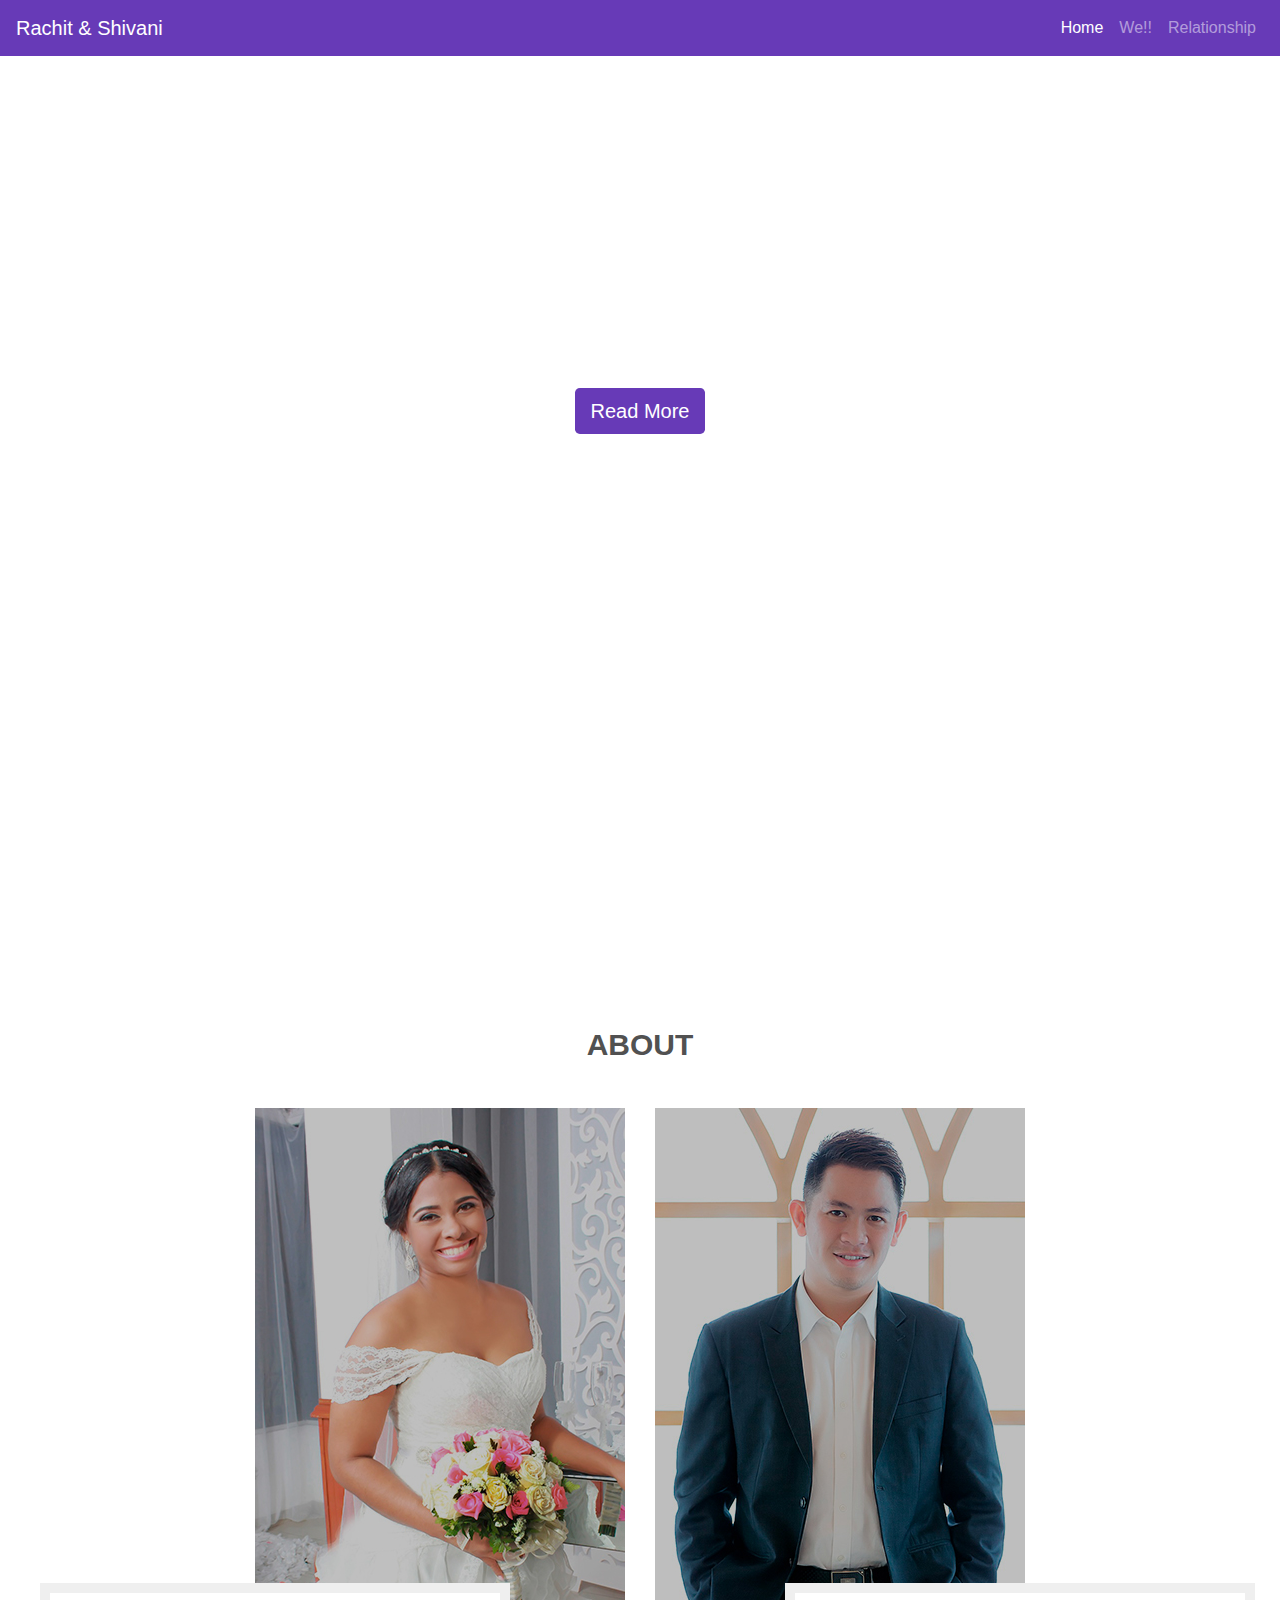
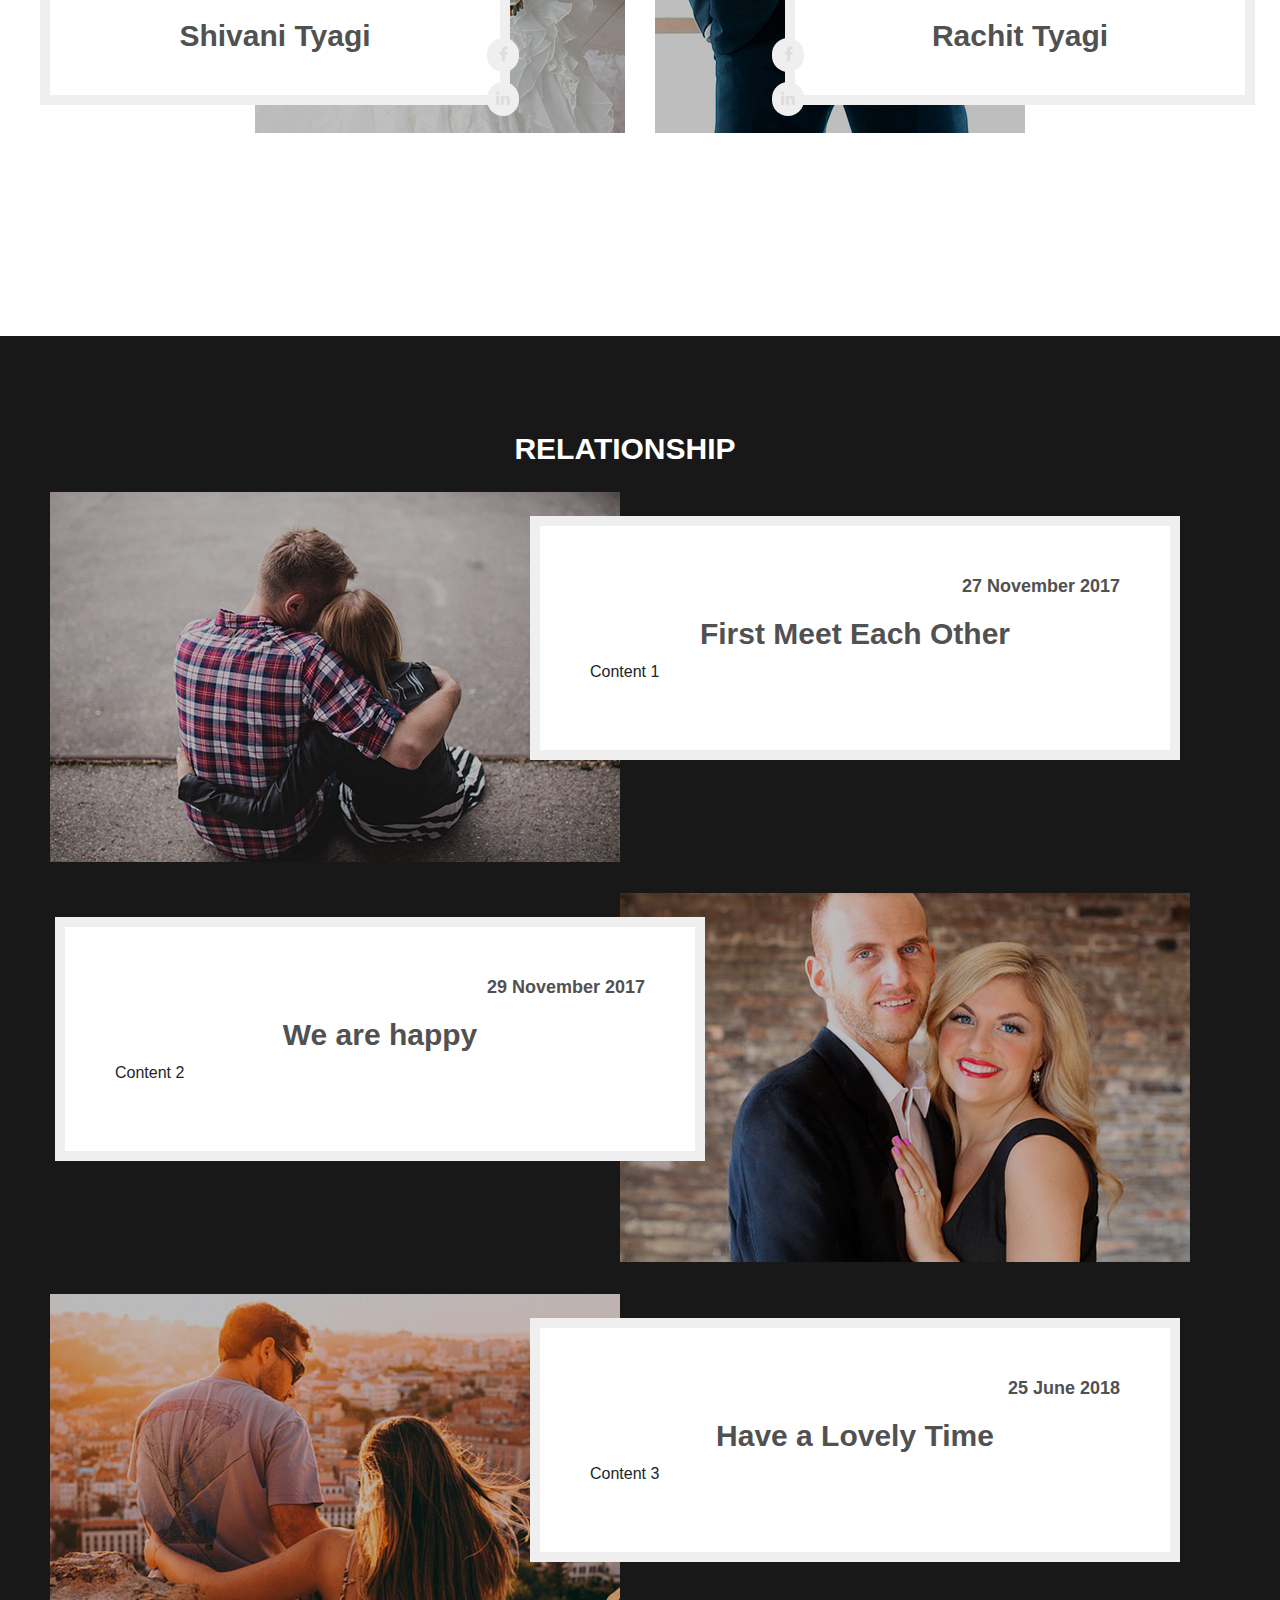
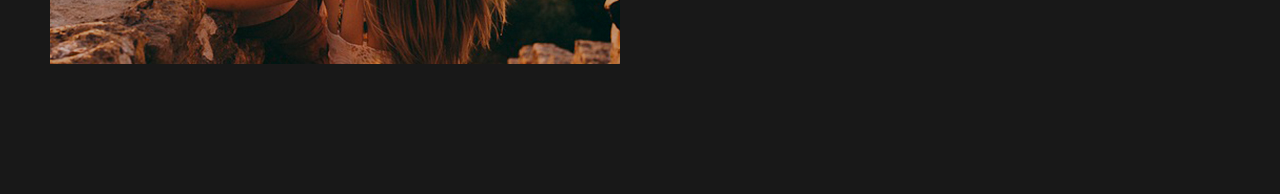
==== index.html @ 7028369b "added favicon-16x16.png" ====
<!doctype html>
<html lang="en">
<head>
  <title>Rachit Tyagi & Shivani Tyagi</title>
  <base href="/">
  <meta http-equiv="content-type" content="text/html;charset=UTF-8">
  <meta name="author" content="Rachit Tyagi">
  <meta id="MetaDesc" name="Description" content="Rachit Tyagi">
  <meta name="Distribution" content="web">
  <meta id="MetaKey" name="Keywords" content="Rachit, Rachit Tyagi, Tyagi, rachittyagi, RachitTyagi">
  <meta name="Viewport" content="width=device-width, initial-scale=1">
  <meta name="copyright" content="Rachit Tyagi">
  <meta name="DC.title" content="Rachit Tyagi">
  <link rel="icon" type="image/x-icon" href="favicon.ico">
  <link rel="shortcut icon" href="favicon.ico">
<link rel="stylesheet" href="styles.4677163aba6eaee885d1.css"></head>
<body>
  <app-root></app-root>
<script type="text/javascript" src="runtime.a66f828dca56eeb90e02.js"></script><script type="text/javascript" src="polyfills.e3633a42d1123afc5fc9.js"></script><script type="text/javascript" src="scripts.9b744df16b59e335a6b9.js"></script><script type="text/javascript" src="main.36b4d6f83d3b7ee41283.js"></script></body>
</html>
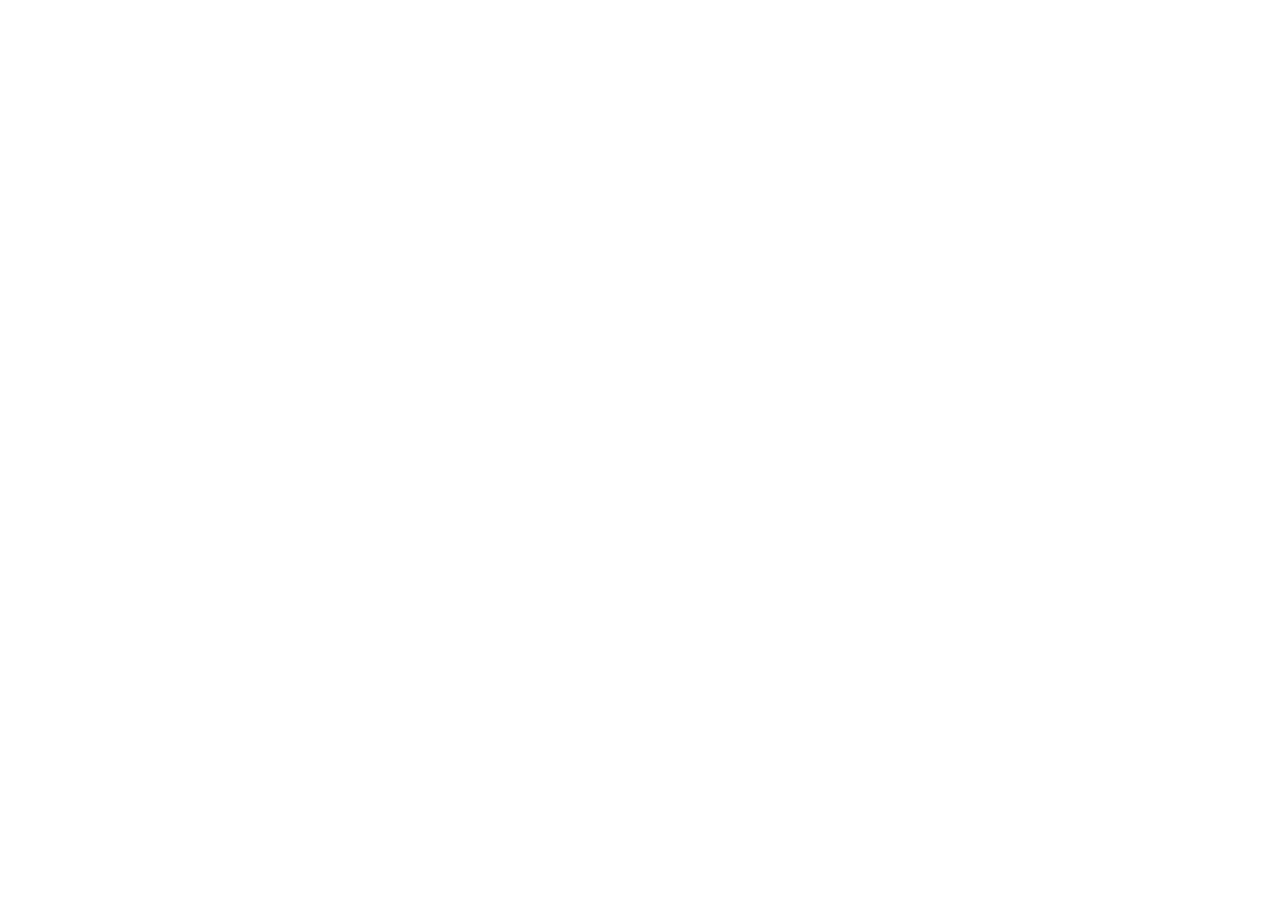
==== commit f0912e6e: "Added couple photos" ====
--- a/index.html
+++ b/index.html
@@ -12,9 +12,9 @@
   <meta name="copyright" content="Rachit Tyagi">
   <meta name="DC.title" content="Rachit Tyagi">
   <link rel="icon" type="image/x-icon" href="favicon.ico">
-  <link rel="shortcut icon" href="favicon.ico">
+  <link rel="shortcut icon" href="favicon.ico" />
 <link rel="stylesheet" href="styles.4677163aba6eaee885d1.css"></head>
 <body>
   <app-root></app-root>
-<script type="text/javascript" src="runtime.a66f828dca56eeb90e02.js"></script><script type="text/javascript" src="polyfills.e3633a42d1123afc5fc9.js"></script><script type="text/javascript" src="scripts.9b744df16b59e335a6b9.js"></script><script type="text/javascript" src="main.36b4d6f83d3b7ee41283.js"></script></body>
+<script type="text/javascript" src="runtime.a66f828dca56eeb90e02.js"></script><script type="text/javascript" src="polyfills.e3633a42d1123afc5fc9.js"></script><script type="text/javascript" src="scripts.9b744df16b59e335a6b9.js"></script><script type="text/javascript" src="main.16a174014f51dc1edf0e.js"></script></body>
 </html>
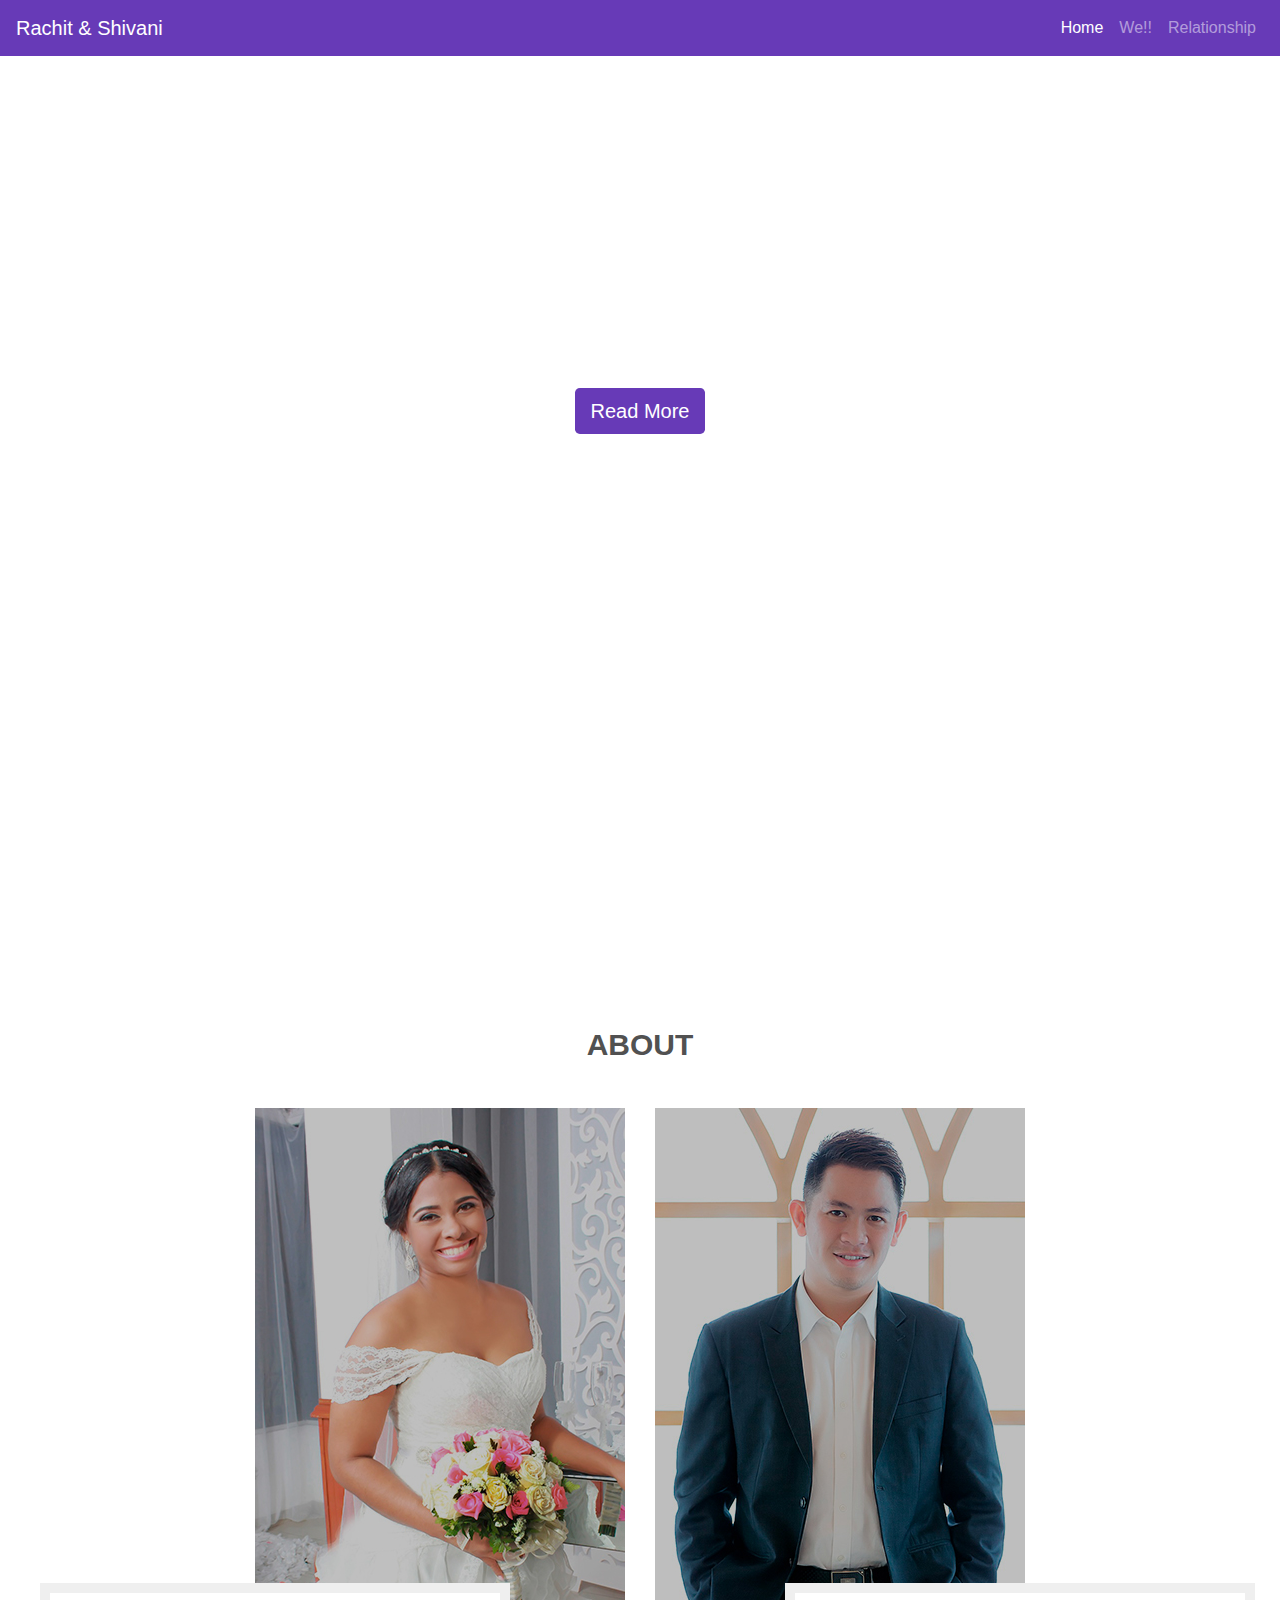
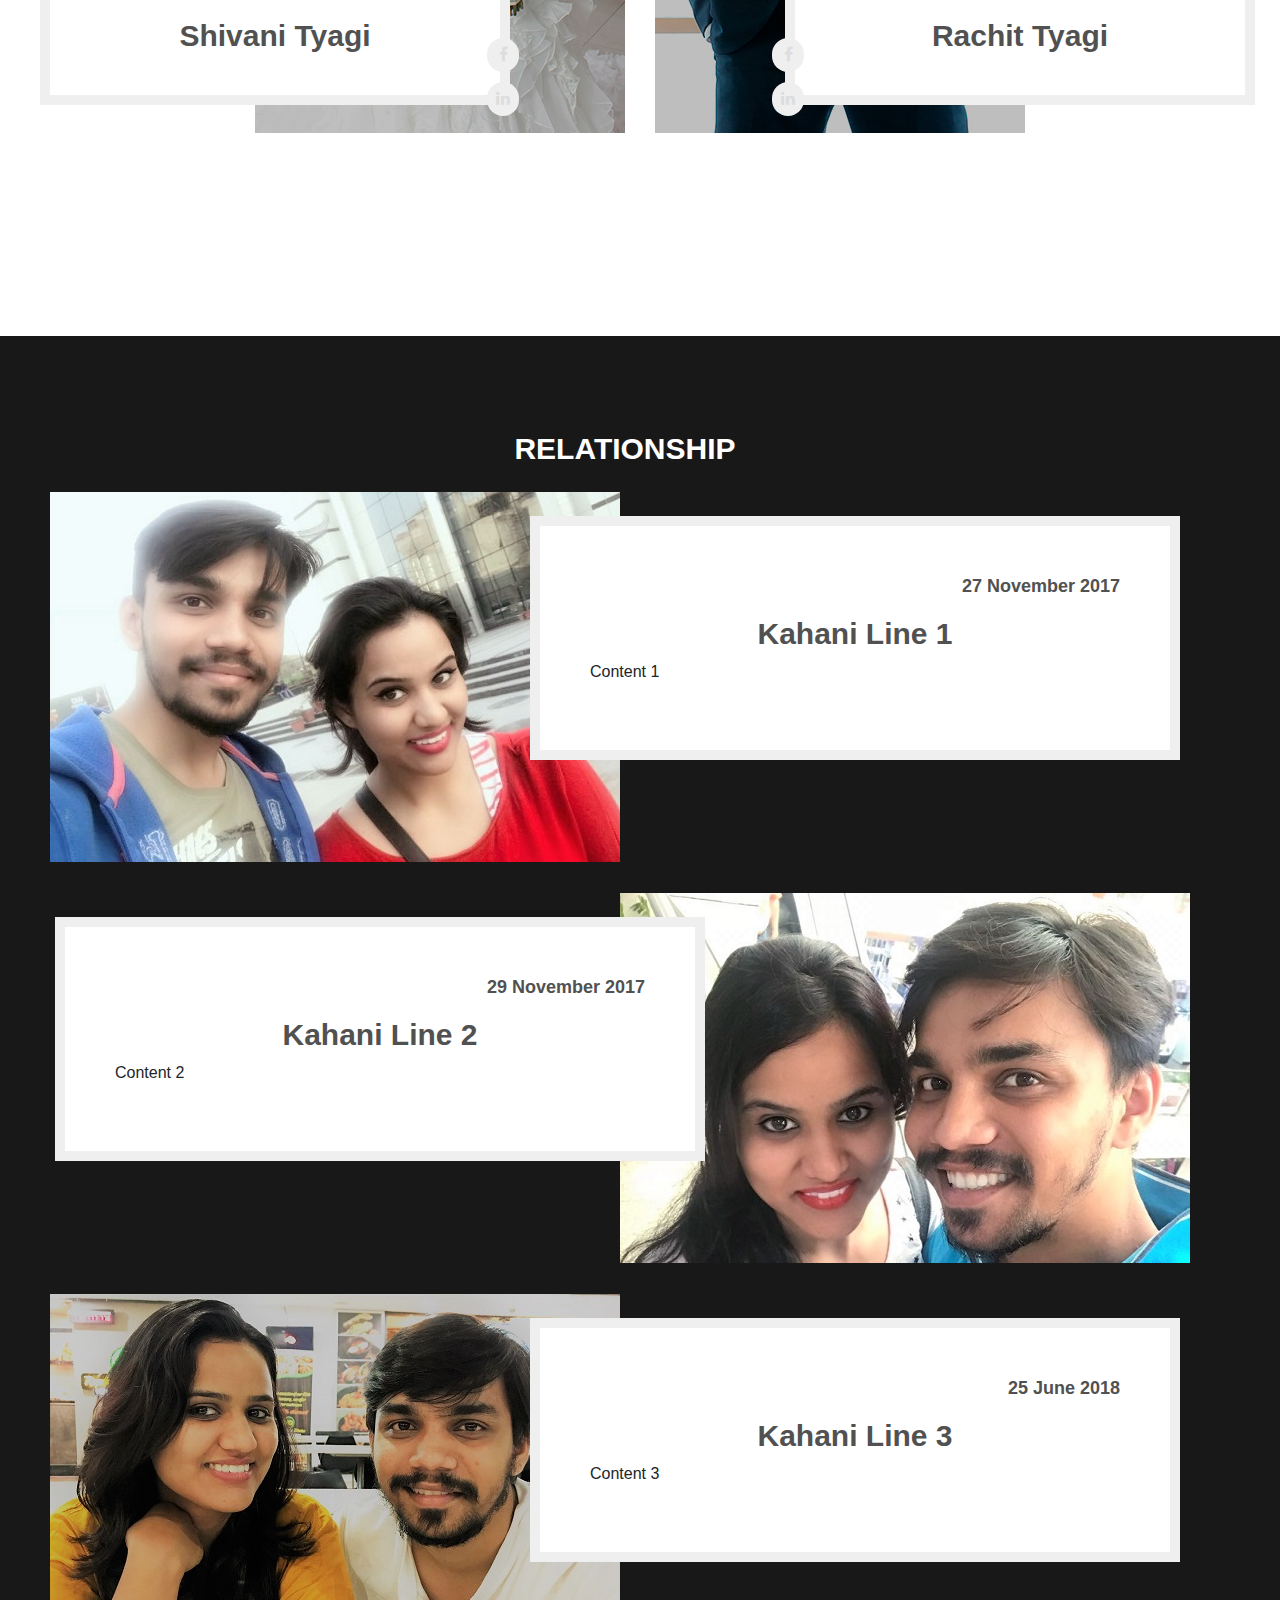
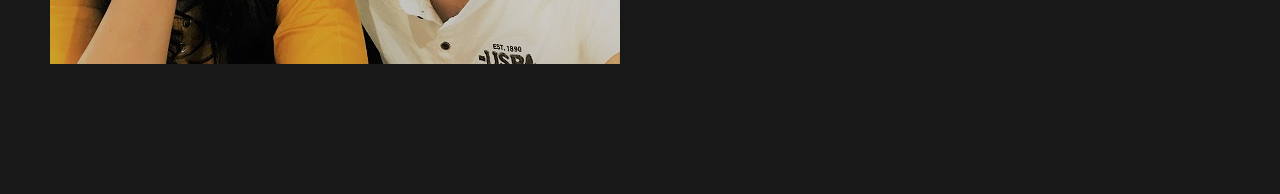
==== commit 617afb30: "added final story images" ====
--- a/index.html
+++ b/index.html
@@ -13,8 +13,8 @@
   <meta name="DC.title" content="Rachit Tyagi">
   <link rel="icon" type="image/x-icon" href="favicon.ico">
   <link rel="shortcut icon" href="favicon.ico" />
-<link rel="stylesheet" href="styles.4677163aba6eaee885d1.css"></head>
+</head>
 <body>
   <app-root></app-root>
-<script type="text/javascript" src="runtime.a66f828dca56eeb90e02.js"></script><script type="text/javascript" src="polyfills.e3633a42d1123afc5fc9.js"></script><script type="text/javascript" src="scripts.9b744df16b59e335a6b9.js"></script><script type="text/javascript" src="main.16a174014f51dc1edf0e.js"></script></body>
+<script type="text/javascript" src="runtime.js"></script><script type="text/javascript" src="polyfills.js"></script><script type="text/javascript" src="styles.js"></script><script type="text/javascript" src="scripts.js"></script><script type="text/javascript" src="vendor.js"></script><script type="text/javascript" src="main.js"></script></body>
 </html>
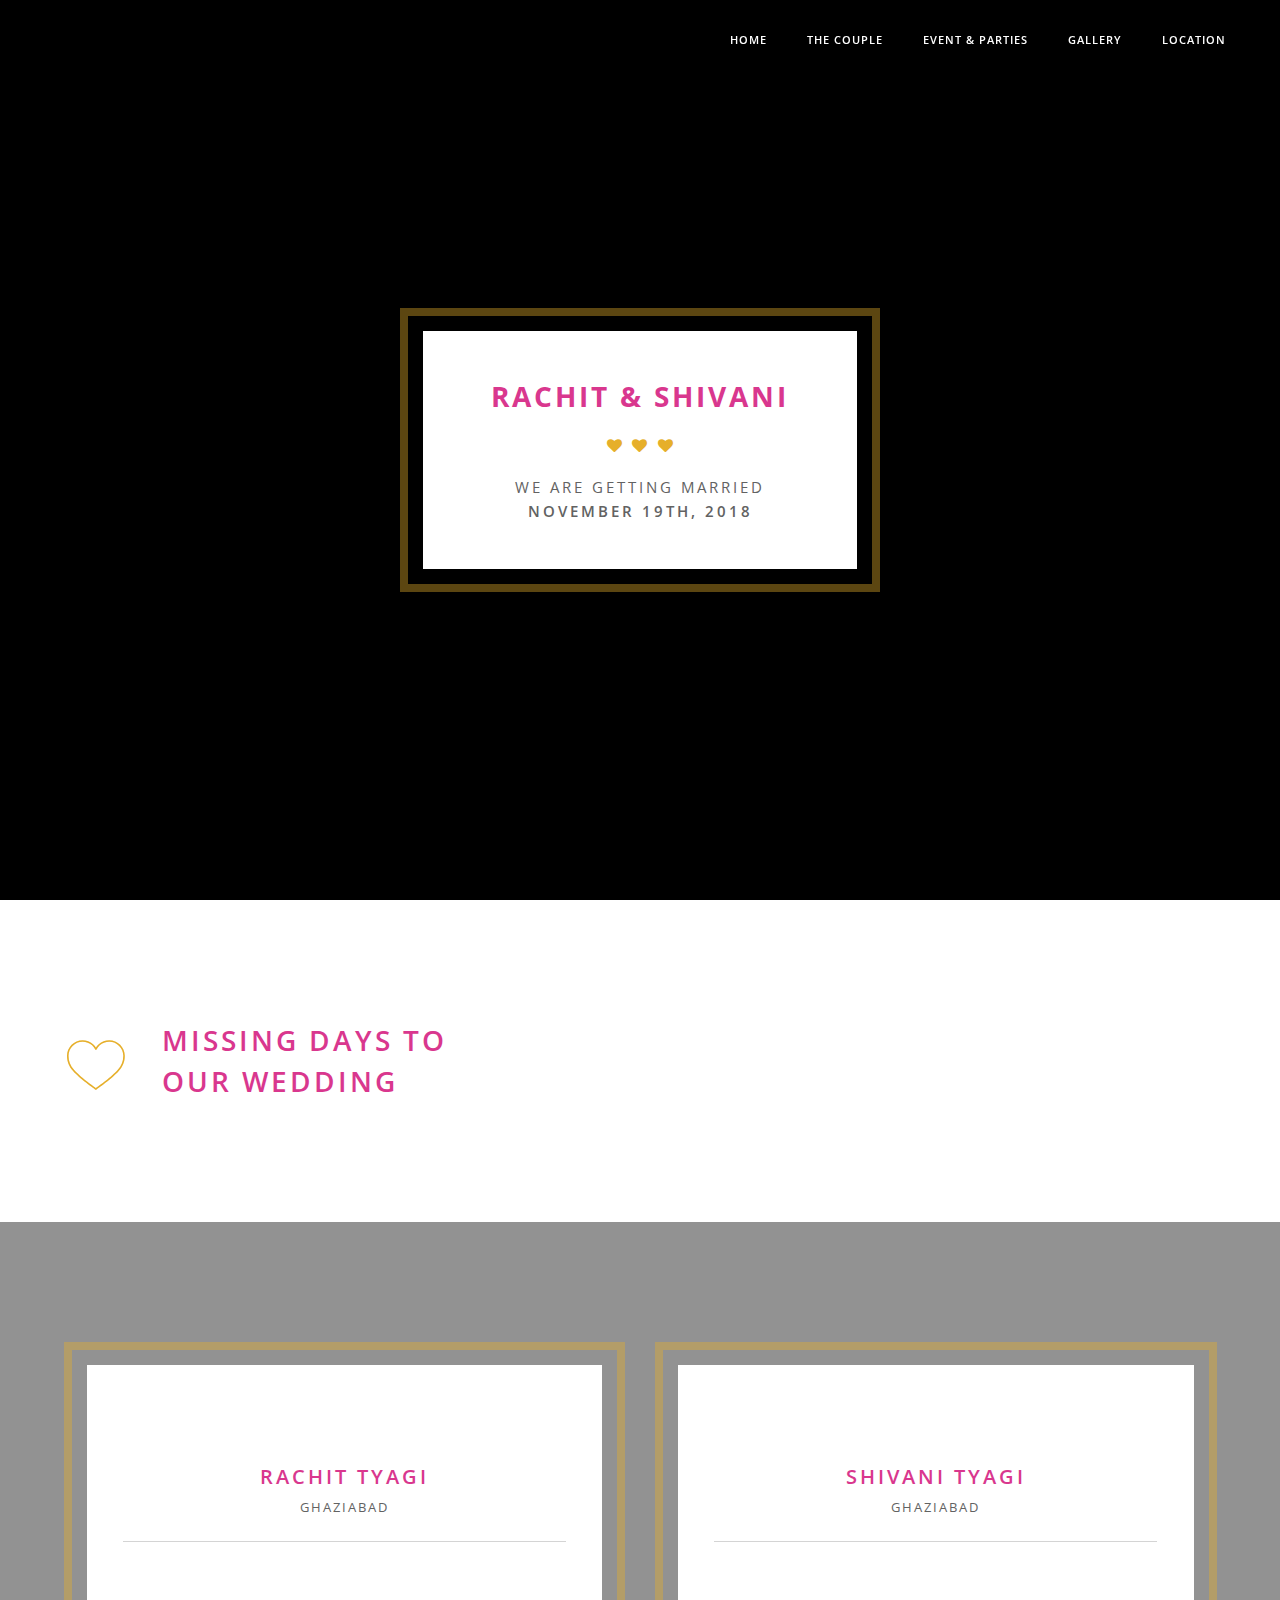
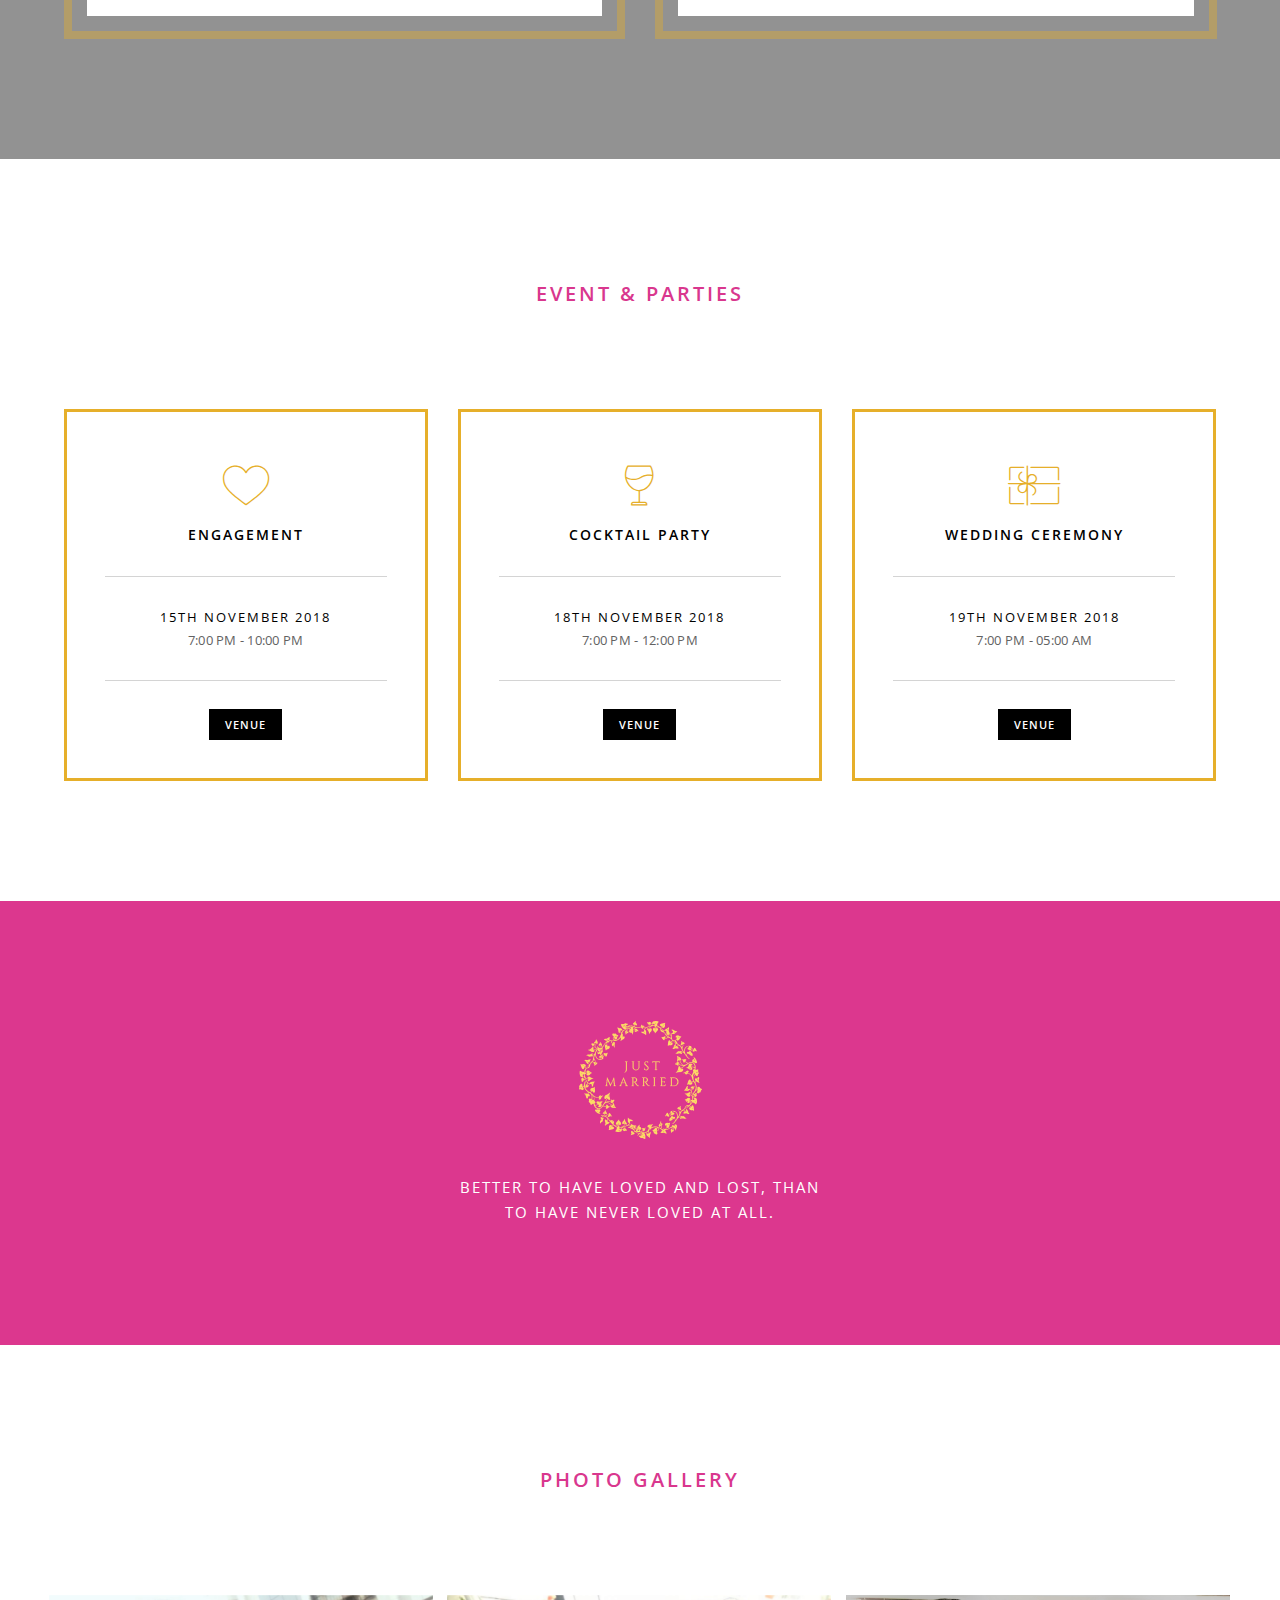
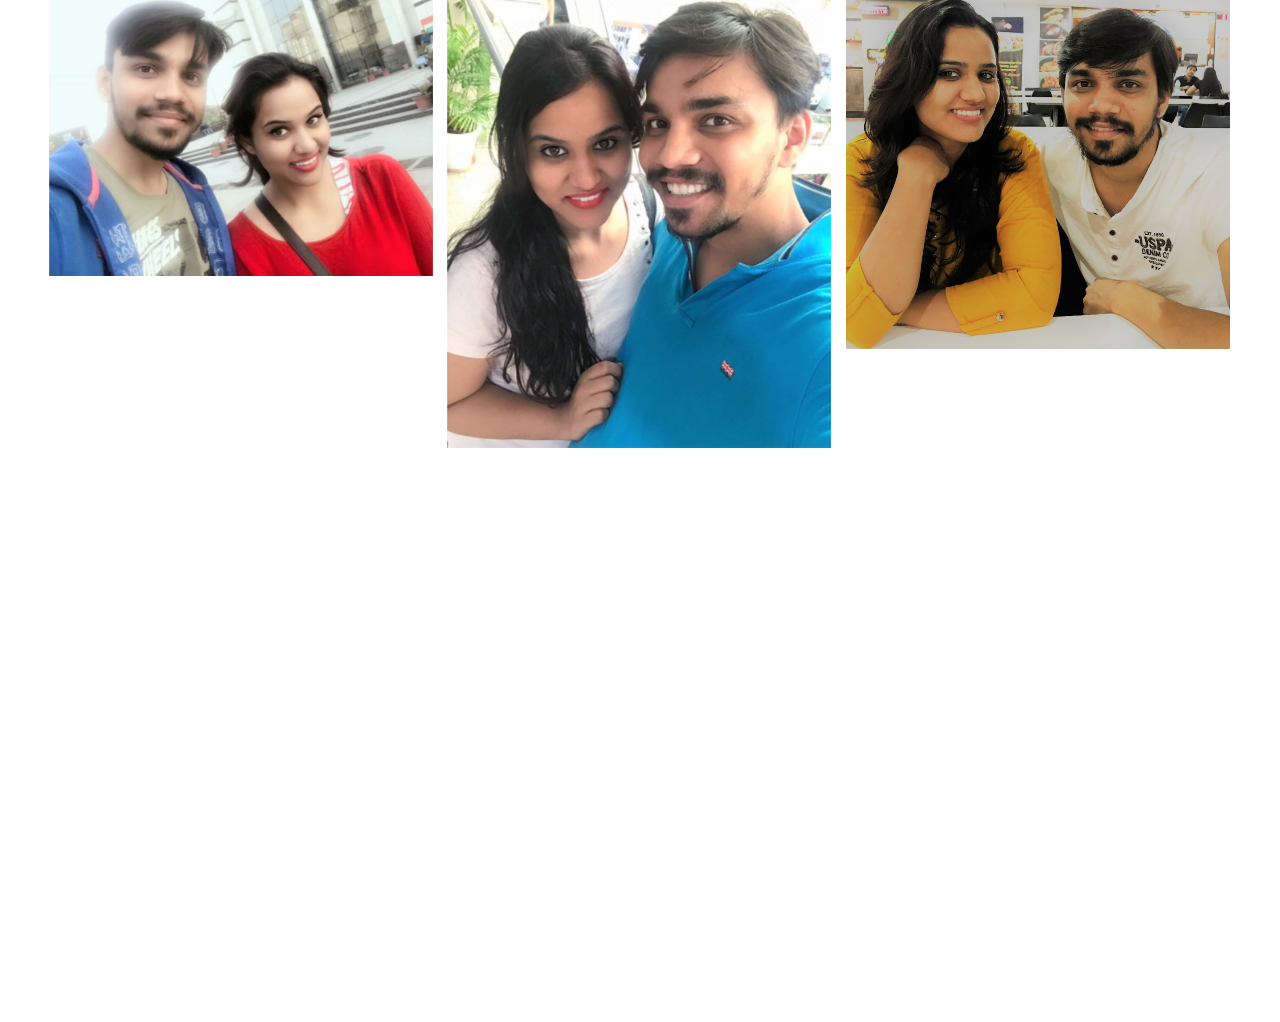
==== commit c6b5af4b: "New version mobile responsive" ====
--- a/index.html
+++ b/index.html
@@ -1,20 +1,330 @@
 <!doctype html>
-<html lang="en">
-<head>
-  <title>Rachit Tyagi & Shivani Tyagi</title>
-  <base href="/">
-  <meta http-equiv="content-type" content="text/html;charset=UTF-8">
-  <meta name="author" content="Rachit Tyagi">
-  <meta id="MetaDesc" name="Description" content="Rachit Tyagi">
-  <meta name="Distribution" content="web">
-  <meta id="MetaKey" name="Keywords" content="Rachit, Rachit Tyagi, Tyagi, rachittyagi, RachitTyagi">
-  <meta name="Viewport" content="width=device-width, initial-scale=1">
-  <meta name="copyright" content="Rachit Tyagi">
-  <meta name="DC.title" content="Rachit Tyagi">
-  <link rel="icon" type="image/x-icon" href="favicon.ico">
-  <link rel="shortcut icon" href="favicon.ico" />
-</head>
-<body>
-  <app-root></app-root>
-<script type="text/javascript" src="runtime.js"></script><script type="text/javascript" src="polyfills.js"></script><script type="text/javascript" src="styles.js"></script><script type="text/javascript" src="scripts.js"></script><script type="text/javascript" src="vendor.js"></script><script type="text/javascript" src="main.js"></script></body>
-</html>
+<html class="no-js" lang="en">
+    <head>
+        <title>Rachit & Shivani Tyagi</title>
+        <meta name="description" content="Rachit & Shivani Tyagi">
+        <meta name="keywords" content="rachit, tyagi, rachittyagi, shivanityagi">
+        <meta charset="utf-8">
+        <meta name="author" content="Rachit Tyagi">
+        <meta name="viewport" content="width=device-width,initial-scale=1.0,maximum-scale=1" />
+        <!-- favicon -->
+        <link rel="shortcut icon" href="images/favicon.png">
+        <link rel="apple-touch-icon" href="images/apple-touch-icon-57x57.png">
+        <link rel="apple-touch-icon" sizes="72x72" href="images/apple-touch-icon-72x72.png">
+        <link rel="apple-touch-icon" sizes="114x114" href="images/apple-touch-icon-114x114.png">
+        <!-- animation --> 
+        <link rel="stylesheet" href="css/animate.css" />
+        <!-- bootstrap --> 
+        <link rel="stylesheet" href="css/bootstrap.css" />
+        <!-- et line icon --> 
+        <link rel="stylesheet" href="css/et-line-icons.css" />
+        <!-- font-awesome icon -->
+        <link rel="stylesheet" href="css/font-awesome.min.css" />
+        <!-- revolution slider -->
+        <link rel="stylesheet" href="css/extralayers.css" />
+        <link rel="stylesheet" href="css/settings.css" />
+        <!-- magnific popup -->
+        <link rel="stylesheet" href="css/magnific-popup.css" />
+        <!-- owl carousel -->
+        <link rel="stylesheet" href="css/owl.carousel.css" />
+        <link rel="stylesheet" href="css/owl.transitions.css" />
+        <link rel="stylesheet" href="css/full-slider.css" />
+        <!-- text animation -->
+        <link rel="stylesheet" href="css/text-effect.css" />
+        <!-- hamburger menu  -->
+        <link rel="stylesheet" href="css/menu-hamburger.css" />
+        <!-- common -->
+        <link rel="stylesheet" href="css/style.css" />
+        <!-- responsive -->
+        <link rel="stylesheet" href="css/responsive.css" />
+        <!--[if IE]>
+            <link rel="stylesheet" href="css/style-ie.css" />
+        <![endif]-->
+        <!--[if IE]>
+            <script src="js/html5shiv.js"></script>
+        <![endif]-->
+    </head>
+    <body>
+        <!-- navigation --> 
+        <nav class="navbar navbar-default navbar-fixed-top nav-transparent overlay-nav sticky-nav nav-white nav-border-bottom no-transition" role="navigation">
+            <div class="container">
+                <div class="row">
+                    <div class="col-md-2 col-sm-3 col-xs-6">
+                        <!-- <a class="logo-light" href="index.html"><img alt="" src="images/logo-white.png" class="logo" /></a><a class="logo-dark" href="index.html"><img alt="" src="images/logo-light.png" class="logo" /></a> -->
+                    </div>
+                    <div class="navbar-header">
+                        <button type="button" class="navbar-toggle" data-toggle="collapse" data-target=".navbar-collapse"> <span class="sr-only">Toggle navigation</span> <span class="icon-bar"></span> <span class="icon-bar"></span> <span class="icon-bar"></span> </button>
+                    </div>
+                    <div class="col-md-10 text-right">
+                        <div class="navbar-collapse collapse">
+                            <ul class="nav navbar-nav navbar-right">
+                                <li><a href="#slider" class="inner-link">Home</a> </li>
+                                <li><a href="#couple" class="inner-link">The Couple</a> </li>
+                                <li><a href="#event" class="inner-link">Event & Parties</a></li>
+                                <li><a href="#gallery" class="inner-link">Gallery</a></li>
+                                <!--<li><a href="#rsvp" class="inner-link">RSVP</a></li>
+                                <li><a href="#blog" class="inner-link">Blog</a> </li>
+                                <li><a href="index.html" class="inner-link">Demos</a></li>-->
+                                <li><a href="#location" class="inner-link">Location</a> </li>
+                            </ul>
+                        </div>
+                    </div>
+                </div>
+            </div>
+        </nav>
+        <!-- end of navigation -->
+        <!-- parallax section -->
+        <section class="no-padding full-screen bg-black" id="slider">
+            <div class="background-slider-text">
+                <div class="container full-screen  position-relative">
+                    <div class="slider-typography">
+                        <div class="slider-text-middle-main">
+                            <div class="slider-text-middle slider-text-middle2 personal-name animated fadeIn">
+                                <div class="col-md-5 col-sm-8 col-xs-11 wedding-header center-col">
+                                    <div class="wedding-header-sub bg-white">
+                                        <span class="title-large text-uppercase letter-spacing-3 font-weight-700 pink-text display-block">Rachit & Shivani</span>
+                                        <span class="margin-five display-block"><i class="fa fa-heart yellow-text"></i><i class="fa fa-heart yellow-text"></i><i class="fa fa-heart yellow-text"></i></span>
+                                        <span class="text-large text-uppercase letter-spacing-3 display-block">we are getting married</span>
+                                        <span class="text-large text-uppercase letter-spacing-3 font-weight-600">November 19th, 2018</span>
+                                    </div>
+                                </div>
+                            </div>
+                        </div>
+                    </div>
+                </div>
+            </div>
+            <div id="owl-demo-background" class="owl-carousel owl-theme">
+                <div class="item owl-bg-img full-screen" style="background-image:url('images/ban1.JPEG');"></div>
+                <!-- <div class="item owl-bg-img full-screen" style="background-image:url('images/ban1.jpg');"></div> -->
+            </div>
+        </section>
+        <!-- end parallax section -->
+        <section class="text-center">
+            <div class="container">
+                <div class="row">
+                    <div class="col-md-1 col-md-12 text-left wedding-heart position-relative sm-text-center sm-margin-bottom-five">
+                        <i class="icon-heart large-icon yellow-text"></i>
+                    </div>
+                    <div class="col-md-4 col-md-12 text-left sm-text-center sm-margin-bottom-seven">
+                        <span class="title-large text-uppercase letter-spacing-3 font-weight-600 pink-text display-block">Missing Days To Our Wedding</span>
+                    </div>
+                    <div class="col-md-7 col-md-12">
+                        <div id="counter-wedding" class="wedding-counter"></div>
+                    </div>
+                </div>
+            </div>
+        </section>
+        <section id="couple" class="fix-background xs-onepage-section">
+            <div class="opacity-light bg-dark-gray"></div>
+            <div class="container">
+                <div class="row position-relative">
+                    <div class="col-md-6 col-sm-6 about-couple-main text-center xs-margin-bottom-ten">
+                        <div class="about-couple">
+                            <div class="about-couple-sub bg-white">
+                                <div class="margin-five no-margin-top"><img src="http://placehold.it/600x600" alt="" class="white-round-border no-border"/></div>
+                                <span class="title-small text-uppercase letter-spacing-3 font-weight-600 pink-text display-block">Rachit Tyagi</span>
+                                <span class="text-uppercase margin-one display-block letter-spacing-2">Ghaziabad</span>
+                                <div class="wide-separator-line bg-mid-gray margin-five no-margin-lr"></div>
+                                <!-- <p class="width-80 center-col text-med xs-width-100">Lorem Ipsum is simply dummy text of the printing and typesetting industry. Lorem Ipsum has been the standard dummy text.</p> -->
+                                <!-- <div class="wide-separator-line bg-mid-gray margin-five no-margin-lr"></div>
+                                <a href="https://www.facebook.com/" target="_blank"><i class="fa fa-facebook small-icon"></i></a><a href="https://twitter.com/" target="_blank"><i class="fa fa-twitter small-icon"></i></a><a href="https://plus.google.com" target="_blank"><i class="fa fa-google-plus small-icon"></i></a><a href="https://dribbble.com/" target="_blank"><i class="fa fa-dribbble small-icon"></i></a> -->
+                            </div>
+                        </div>
+                    </div>
+                    <div class="col-md-6 col-sm-6 about-couple-main text-center">
+                        <div class="about-couple">
+                            <div class="about-couple-sub bg-white">
+                                <div class="margin-five no-margin-top"><img src="http://placehold.it/600x600" alt="" class="white-round-border no-border"/></div>
+                                <span class="title-small text-uppercase letter-spacing-3 font-weight-600 pink-text display-block">Shivani Tyagi</span>
+                                <span class="text-uppercase margin-one display-block letter-spacing-2">Ghaziabad</span>
+                                <div class="wide-separator-line bg-mid-gray margin-five no-margin-lr"></div>
+                                <!-- <p class="width-80 center-col text-med xs-width-100">Lorem Ipsum is simply dummy text of the printing and typesetting industry. Lorem Ipsum has been the standard dummy text.</p> -->
+                                <!-- <div class="wide-separator-line bg-mid-gray margin-five no-margin-lr"></div>
+                                <a href="https://www.facebook.com/" target="_blank"><i class="fa fa-facebook small-icon"></i></a><a href="https://twitter.com/" target="_blank"><i class="fa fa-twitter small-icon"></i></a><a href="https://plus.google.com" target="_blank"><i class="fa fa-google-plus small-icon"></i></a><a href="https://dribbble.com/" target="_blank"><i class="fa fa-dribbble small-icon"></i></a> -->
+                            </div>
+                        </div>
+                    </div>
+                </div>
+            </div>
+        </section>
+        <section id="event" class="xs-onepage-section">
+            <div class="container">
+                <div class="row">
+                    <!-- section title -->
+                    <div class="col-md-12 text-center">
+                        <span class="section-title main-font title-small text-uppercase letter-spacing-3 font-weight-600 pink-text display-block">Event & Parties</span>
+                    </div>
+                    <!-- end section title -->
+                </div>
+                <div class="row">
+                    <!-- section title  -->
+                    <div class="col-md-4 col-sm-4 text-center xs-margin-bottom-ten">
+                        <div class="event-box">
+                            <i class="icon-heart medium-icon yellow-text margin-five"></i>
+                            <span class="text-med text-uppercase letter-spacing-2 font-weight-600 black-text display-block">Engagement</span>
+                            <div class="wide-separator-line bg-mid-gray margin-ten no-margin-lr"></div>
+                            <span class="text-uppercase letter-spacing-2 display-block black-text">15th November 2018</span>
+                            <span class="event-time">7:00 PM - 10:00 PM</span>
+                            <div class="wide-separator-line bg-mid-gray margin-ten no-margin-lr"></div>
+                            <!-- <p class="width-90 center-col text-med margin-ten no-margin-top">Lorem Ipsum is simply dummy text of the printing and typesetting industry. Lorem Ipsum has been.</p> -->
+                            <a class="highlight-button-dark btn btn-small button no-margin-right inner-link" href="#location">Venue</a>
+                        </div>
+                    </div>
+                    <div class="col-md-4 col-sm-4 text-center xs-margin-bottom-ten">
+                        <div class="event-box">
+                            <i class="icon-wine medium-icon yellow-text margin-five"></i>
+                            <span class="text-med text-uppercase letter-spacing-2 font-weight-600 black-text display-block">Cocktail Party</span>
+                            <div class="wide-separator-line bg-mid-gray margin-ten no-margin-lr"></div>
+                            <span class="text-uppercase letter-spacing-2 display-block black-text">18th November 2018</span>
+                            <span class="event-time">7:00 PM - 12:00 PM</span>
+                            <div class="wide-separator-line bg-mid-gray margin-ten no-margin-lr"></div>
+                            <!-- <p class="width-90 center-col text-med margin-ten no-margin-top">Lorem Ipsum is simply dummy text of the printing and typesetting industry. Lorem Ipsum has been.</p> -->
+                            <a class="highlight-button-dark btn btn-small button no-margin-right inner-link" href="#location">Venue</a>
+                        </div>
+                    </div>
+                    <div class="col-md-4 col-sm-4 text-center">
+                        <div class="event-box">
+                            <i class="icon-gift medium-icon yellow-text margin-five"></i>
+                            <span class="text-med text-uppercase letter-spacing-2 font-weight-600 black-text display-block">Wedding Ceremony</span>
+                            <div class="wide-separator-line bg-mid-gray margin-ten no-margin-lr"></div>
+                            <span class="text-uppercase letter-spacing-2 display-block black-text">19th November 2018</span>
+                            <span class="event-time">7:00 PM - 05:00 AM</span>
+                            <div class="wide-separator-line bg-mid-gray margin-ten no-margin-lr"></div>
+                            <!-- <p class="width-90 center-col text-med margin-ten no-margin-top">Lorem Ipsum is simply dummy text of the printing and typesetting industry. Lorem Ipsum has been.</p> -->
+                            <a class="highlight-button-dark btn btn-small button no-margin-right inner-link" href="#location">Venue</a>
+                        </div>
+                    </div>
+                </div>
+            </div>
+        </section>
+        <section class="bg-light-pink">
+            <div class="container">
+                <div class="row">
+                    <!-- section title  -->
+                    <div class="col-md-6 col-md-12 center-col text-center">
+                        <img src="images/onepage-wedding-img7.png" alt=""/>
+                    </div>
+                    <div class="col-md-4 col-sm-6 center-col text-center margin-three no-margin-bottom">
+                        <span class="white-text text-large">Better to have loved and lost, than to have never loved at all.</span>
+                    </div>
+                </div>
+            </div>
+        </section>
+        <section id="gallery" class="xs-onepage-section">
+            <div class="container">
+                <div class="row">
+                    <!-- section title -->
+                    <div class="col-md-12 text-center">
+                        <span class="section-title main-font title-small text-uppercase letter-spacing-3 font-weight-600 pink-text display-block">Photo Gallery</span>
+                    </div>
+                    <!-- end section title -->
+                </div>
+                <div class="row no-padding work-3col gutter"> 
+                    <div class="grid-gallery overflow-hidden" >
+                        <div class="tab-content">
+                            <ul class="masonry-items grid lightbox-gallery">
+                                <!-- menu item -->
+                                <li>
+                                    <figure>
+                                        <div class="gallery-img"><a href="images/story1.jpg" title=""><img src="images/story1.jpg" alt=""></a></div>
+                                        <!-- <figcaption>
+                                            <h3>Best of Paris</h3>
+                                            <p>13 FEBRUARY 2015</p>
+                                        </figcaption> -->
+                                    </figure>
+                                </li>
+                                <!-- end menu item -->
+                                <!-- menu item -->
+                                <li>
+                                    <figure>
+                                        <div class="gallery-img"><a href="images/story2.jpg" title=""><img src="images/story2.jpg" alt=""></a></div>
+                                        <!-- <figcaption>
+                                            <h3>South Africa Adventures</h3>
+                                            <p>13 FEBRUARY 2015</p>
+                                        </figcaption> -->
+                                    </figure>
+                                </li>
+                                <!-- end menu item -->
+                                <!-- menu item -->
+                                <li>
+                                    <figure>
+                                        <div class="gallery-img"><a href="images/story3.jpg" title=""><img src="images/story3.jpg" alt=""></a></div>
+                                        <!-- <figcaption>
+                                            <h3>South Africa</h3>
+                                            <p>13 FEBRUARY 2015</p>
+                                        </figcaption> -->
+                                    </figure>
+                                </li>
+                                <!-- end menu item -->
+                            </ul>
+                        </div>
+                    </div>
+                </div>
+            </div>
+        </section>
+        
+        <section id="location" class="no-padding">
+            <div class="container-fuild">
+                <div class="row no-margin">
+                    <div id="canvas1" class="col-md-12 col-sm-12 no-padding contact-map map">                        
+                            <iframe id="map_canvas1" src="https://www.google.com/maps/embed?pb=!1m18!1m12!1m3!1d3498.0331904899663!2d77.48409391508517!3d28.748425982372257!2m3!1f0!2f0!3f0!3m2!1i1024!2i768!4f13.1!3m3!1m2!1s0x390cf40e8df76501%3A0x4db126b527d7c2bd!2sJVS+Resort!5e0!3m2!1sen!2sin!4v1539924897684" allowfullscreen></iframe>
+                    </div>
+                </div>
+            </div>
+        </section>
+        
+        <!-- footer -->
+        <footer>
+                <!-- scroll to top --> 
+                <a href="javascript:;" class="scrollToTop"><i class="fa fa-angle-up"></i></a> 
+                <!-- scroll to top end... --> 
+        </footer>
+        <!-- end footer -->
+
+        <!-- javascript libraries / javascript files set #2 --> 
+        <script type="text/javascript" src="js/jquery.min.js"></script>
+        <script type="text/javascript" src="js/modernizr.js"></script>
+        <script type="text/javascript" src="js/bootstrap.js"></script> 
+        <script type="text/javascript" src="js/jquery.easing.1.3.js"></script> 
+        <script type="text/javascript" src="js/skrollr.min.js"></script>  
+        <script type="text/javascript" src="js/jquery.viewport.mini.js"></script>  
+        <script type="text/javascript" src="js/smooth-scroll.js"></script>
+        <!-- jquery appear -->
+        <script type="text/javascript" src="js/jquery.appear.js"></script>
+        <!-- animation -->
+        <script type="text/javascript" src="js/wow.min.js"></script>
+        <!-- page scroll -->
+        <script type="text/javascript" src="js/page-scroll.js"></script>
+        <!-- easy piechart-->
+        <script type="text/javascript" src="js/jquery.easypiechart.js"></script>
+        <!-- parallax -->
+        <script type="text/javascript" src="js/jquery.parallax-1.1.3.js"></script>
+        <!--portfolio with shorting tab --> 
+        <script type="text/javascript" src="js/jquery.isotope.min.js"></script> 
+        <!-- owl slider  -->
+        <script type="text/javascript" src="js/owl.carousel.min.js"></script>
+        <!-- magnific popup  -->
+        <script type="text/javascript" src="js/jquery.magnific-popup.min.js"></script>
+        <script type="text/javascript" src="js/popup-gallery.js"></script>
+        <!-- text effect  -->
+        <script type="text/javascript" src="js/text-effect.js"></script>
+        <!-- revolution slider  -->
+        <script type="text/javascript" src="js/jquery.tools.min.js"></script>
+        <script type="text/javascript" src="js/jquery.revolution.js"></script>
+        <!-- counter  -->
+        <script type="text/javascript" src="js/counter.js"></script>
+        <!-- countTo -->
+        <script type="text/javascript" src="js/jquery.countTo.js"></script>
+        <!-- fit videos  -->
+        <script type="text/javascript" src="js/jquery.fitvids.js"></script>
+        <!-- imagesloaded  -->
+        <script type="text/javascript" src="js/imagesloaded.pkgd.min.js"></script>
+        <!-- hamburger menu-->
+        <script type="text/javascript" src="js/classie.js"></script>
+        <script type="text/javascript" src="js/hamburger-menu.js"></script>
+        <!-- one page navigation --> 
+        <script type="text/javascript" src="js/one-page-main.js"></script>
+        <!-- setting --> 
+        <script type="text/javascript" src="js/main.js"></script>
+    </body>
+</html>--- a/css/et-line-icons.css
+++ b/css/et-line-icons.css
@@ -0,0 +1,343 @@
+@font-face {
+	font-family: 'et-line';
+	src:url('../fonts/et-line.eot');
+	src:url('../fonts/et-line.eot?#iefix') format('embedded-opentype'),
+		url('../fonts/et-line.woff') format('woff'),
+		url('../fonts/et-line.ttf') format('truetype'),
+		url('../fonts/et-line.svg#et-line') format('svg');
+	font-weight: normal;
+	font-style: normal;
+}
+
+/* Use the following CSS code if you want to use data attributes for inserting your icons */
+[data-icon]:before {
+	font-family: 'et-line';
+	content: attr(data-icon);
+	speak: none;
+	font-weight: normal;
+	font-variant: normal;
+	text-transform: none;
+	line-height: 1;
+	-webkit-font-smoothing: antialiased;
+	-moz-osx-font-smoothing: grayscale;
+	display:inline-block;
+}
+
+/* Use the following CSS code if you want to have a class per icon */
+/*
+Instead of a list of all class selectors,
+you can use the generic selector below, but it's slower:
+[class*="icon-"] {
+*/
+.icon-mobile, .icon-laptop, .icon-desktop, .icon-tablet, .icon-phone, .icon-document, .icon-documents, .icon-search, .icon-clipboard, .icon-newspaper, .icon-notebook, .icon-book-open, .icon-browser, .icon-calendar, .icon-presentation, .icon-picture, .icon-pictures, .icon-video, .icon-camera, .icon-printer, .icon-toolbox, .icon-briefcase, .icon-wallet, .icon-gift, .icon-bargraph, .icon-grid, .icon-expand, .icon-focus, .icon-edit, .icon-adjustments, .icon-ribbon, .icon-hourglass, .icon-lock, .icon-megaphone, .icon-shield, .icon-trophy, .icon-flag, .icon-map, .icon-puzzle, .icon-basket, .icon-envelope, .icon-streetsign, .icon-telescope, .icon-gears, .icon-key, .icon-paperclip, .icon-attachment, .icon-pricetags, .icon-lightbulb, .icon-layers, .icon-pencil, .icon-tools, .icon-tools-2, .icon-scissors, .icon-paintbrush, .icon-magnifying-glass, .icon-circle-compass, .icon-linegraph, .icon-mic, .icon-strategy, .icon-beaker, .icon-caution, .icon-recycle, .icon-anchor, .icon-profile-male, .icon-profile-female, .icon-bike, .icon-wine, .icon-hotairballoon, .icon-globe, .icon-genius, .icon-map-pin, .icon-dial, .icon-chat, .icon-heart, .icon-cloud, .icon-upload, .icon-download, .icon-target, .icon-hazardous, .icon-piechart, .icon-speedometer, .icon-global, .icon-compass, .icon-lifesaver, .icon-clock, .icon-aperture, .icon-quote, .icon-scope, .icon-alarmclock, .icon-refresh, .icon-happy, .icon-sad, .icon-facebook, .icon-twitter, .icon-googleplus, .icon-rss, .icon-tumblr, .icon-linkedin, .icon-dribbble {
+	font-family: 'et-line';
+	speak: none;
+	font-style: normal;
+	font-weight: normal;
+	font-variant: normal;
+	text-transform: none;
+	line-height: 1.1;
+	-webkit-font-smoothing: antialiased;
+	-moz-osx-font-smoothing: grayscale;
+	display:inline-block;
+}
+.icon-mobile:before {
+	content: "\e000";
+}
+.icon-laptop:before {
+	content: "\e001";
+}
+.icon-desktop:before {
+	content: "\e002";
+}
+.icon-tablet:before {
+	content: "\e003";
+}
+.icon-phone:before {
+	content: "\e004";
+}
+.icon-document:before {
+	content: "\e005";
+}
+.icon-documents:before {
+	content: "\e006";
+}
+.icon-search:before {
+	content: "\e007";
+}
+.icon-clipboard:before {
+	content: "\e008";
+}
+.icon-newspaper:before {
+	content: "\e009";
+}
+.icon-notebook:before {
+	content: "\e00a";
+}
+.icon-book-open:before {
+	content: "\e00b";
+}
+.icon-browser:before {
+	content: "\e00c";
+}
+.icon-calendar:before {
+	content: "\e00d";
+}
+.icon-presentation:before {
+	content: "\e00e";
+}
+.icon-picture:before {
+	content: "\e00f";
+}
+.icon-pictures:before {
+	content: "\e010";
+}
+.icon-video:before {
+	content: "\e011";
+}
+.icon-camera:before {
+	content: "\e012";
+}
+.icon-printer:before {
+	content: "\e013";
+}
+.icon-toolbox:before {
+	content: "\e014";
+}
+.icon-briefcase:before {
+	content: "\e015";
+}
+.icon-wallet:before {
+	content: "\e016";
+}
+.icon-gift:before {
+	content: "\e017";
+}
+.icon-bargraph:before {
+	content: "\e018";
+}
+.icon-grid:before {
+	content: "\e019";
+}
+.icon-expand:before {
+	content: "\e01a";
+}
+.icon-focus:before {
+	content: "\e01b";
+}
+.icon-edit:before {
+	content: "\e01c";
+}
+.icon-adjustments:before {
+	content: "\e01d";
+}
+.icon-ribbon:before {
+	content: "\e01e";
+}
+.icon-hourglass:before {
+	content: "\e01f";
+}
+.icon-lock:before {
+	content: "\e020";
+}
+.icon-megaphone:before {
+	content: "\e021";
+}
+.icon-shield:before {
+	content: "\e022";
+}
+.icon-trophy:before {
+	content: "\e023";
+}
+.icon-flag:before {
+	content: "\e024";
+}
+.icon-map:before {
+	content: "\e025";
+}
+.icon-puzzle:before {
+	content: "\e026";
+}
+.icon-basket:before {
+	content: "\e027";
+}
+.icon-envelope:before {
+	content: "\e028";
+}
+.icon-streetsign:before {
+	content: "\e029";
+}
+.icon-telescope:before {
+	content: "\e02a";
+}
+.icon-gears:before {
+	content: "\e02b";
+}
+.icon-key:before {
+	content: "\e02c";
+}
+.icon-paperclip:before {
+	content: "\e02d";
+}
+.icon-attachment:before {
+	content: "\e02e";
+}
+.icon-pricetags:before {
+	content: "\e02f";
+}
+.icon-lightbulb:before {
+	content: "\e030";
+}
+.icon-layers:before {
+	content: "\e031";
+}
+.icon-pencil:before {
+	content: "\e032";
+}
+.icon-tools:before {
+	content: "\e033";
+}
+.icon-tools-2:before {
+	content: "\e034";
+}
+.icon-scissors:before {
+	content: "\e035";
+}
+.icon-paintbrush:before {
+	content: "\e036";
+}
+.icon-magnifying-glass:before {
+	content: "\e037";
+}
+.icon-circle-compass:before {
+	content: "\e038";
+}
+.icon-linegraph:before {
+	content: "\e039";
+}
+.icon-mic:before {
+	content: "\e03a";
+}
+.icon-strategy:before {
+	content: "\e03b";
+}
+.icon-beaker:before {
+	content: "\e03c";
+}
+.icon-caution:before {
+	content: "\e03d";
+}
+.icon-recycle:before {
+	content: "\e03e";
+}
+.icon-anchor:before {
+	content: "\e03f";
+}
+.icon-profile-male:before {
+	content: "\e040";
+}
+.icon-profile-female:before {
+	content: "\e041";
+}
+.icon-bike:before {
+	content: "\e042";
+}
+.icon-wine:before {
+	content: "\e043";
+}
+.icon-hotairballoon:before {
+	content: "\e044";
+}
+.icon-globe:before {
+	content: "\e045";
+}
+.icon-genius:before {
+	content: "\e046";
+}
+.icon-map-pin:before {
+	content: "\e047";
+}
+.icon-dial:before {
+	content: "\e048";
+}
+.icon-chat:before {
+	content: "\e049";
+}
+.icon-heart:before {
+	content: "\e04a";
+}
+.icon-cloud:before {
+	content: "\e04b";
+}
+.icon-upload:before {
+	content: "\e04c";
+}
+.icon-download:before {
+	content: "\e04d";
+}
+.icon-target:before {
+	content: "\e04e";
+}
+.icon-hazardous:before {
+	content: "\e04f";
+}
+.icon-piechart:before {
+	content: "\e050";
+}
+.icon-speedometer:before {
+	content: "\e051";
+}
+.icon-global:before {
+	content: "\e052";
+}
+.icon-compass:before {
+	content: "\e053";
+}
+.icon-lifesaver:before {
+	content: "\e054";
+}
+.icon-clock:before {
+	content: "\e055";
+}
+.icon-aperture:before {
+	content: "\e056";
+}
+.icon-quote:before {
+	content: "\e057";
+}
+.icon-scope:before {
+	content: "\e058";
+}
+.icon-alarmclock:before {
+	content: "\e059";
+}
+.icon-refresh:before {
+	content: "\e05a";
+}
+.icon-happy:before {
+	content: "\e05b";
+}
+.icon-sad:before {
+	content: "\e05c";
+}
+.icon-facebook:before {
+	content: "\e05d";
+}
+.icon-twitter:before {
+	content: "\e05e";
+}
+.icon-googleplus:before {
+	content: "\e05f";
+}
+.icon-rss:before {
+	content: "\e060";
+}
+.icon-tumblr:before {
+	content: "\e061";
+}
+.icon-linkedin:before {
+	content: "\e062";
+}
+.icon-dribbble:before {
+	content: "\e063";
+}
--- a/css/extralayers.css
+++ b/css/extralayers.css
@@ -0,0 +1,2261 @@
+
+/**********************************************************
+***********************************************************
+***********************************************************
+
+
+
+   SOME MORE LAYER EXAMPLES, USE ONLY WHICH YOU NEED,
+   TO SAVE LOAD TIME 
+
+
+
+***********************************************************
+***********************************************************
+***********************************************************/
+
+.tp-banner-container * {transition-timing-function: none; -moz-transition-timing-function: none; -webkit-transition-timing-function: none; -o-transition-timing-function: none; transition-duration: 0s; -moz-transition-duration: 0s; -webkit-transition-duration: 0s; -o-transition-duration: 0s;}
+
+
+.tp-banner-container{ width:100%; position:relative; padding:0; z-index: 0;}
+.tp-banner{ width:100%;	position:relative;}
+.tp-banner-fullscreen-container {width:100%; position:relative; padding:0;}
+.tp-caption.medium_grey {
+    position:absolute;
+    color:#fff;
+    text-shadow:0px 2px 5px rgba(0, 0, 0, 0.5);
+    font-weight:700;
+    font-size:20px;
+    line-height:20px;
+    font-family:Arial;
+    padding:2px 4px;
+    margin:0px;
+    border-width:0px;
+    border-style:none;
+    background-color:#888;
+    white-space:nowrap;
+}
+
+.tp-caption.small_text {
+    position:absolute;
+    color:#fff;
+    text-shadow:0px 2px 5px rgba(0, 0, 0, 0.5);
+    font-weight:700;
+    font-size:14px;
+    line-height:20px;
+    font-family:Arial;
+    margin:0px;
+    border-width:0px;
+    border-style:none;
+    white-space:nowrap;
+}
+
+.tp-caption.medium_text {
+    position:absolute;
+    color:#fff;
+    text-shadow:0px 2px 5px rgba(0, 0, 0, 0.5);
+    font-weight:700;
+    font-size:20px;
+    line-height:20px;
+    font-family:Arial;
+    margin:0px;
+    border-width:0px;
+    border-style:none;
+    white-space:nowrap;
+}
+
+.tp-caption.large_text {
+    position:absolute;
+    color:#fff;
+    text-shadow:0px 2px 5px rgba(0, 0, 0, 0.5);
+    font-weight:700;
+    font-size:40px;
+    line-height:40px;
+    font-family:Arial;
+    margin:0px;
+    border-width:0px;
+    border-style:none;
+    white-space:nowrap;
+}
+
+.tp-caption.very_large_text {
+    position:absolute;
+    color:#fff;
+    /*text-shadow:0px 2px 5px rgba(0, 0, 0, 0.5);*/
+    font-weight:800;
+    font-size:70px;
+    line-height:60px;
+    font-family: "Open Sans",sans-serif;
+    margin:0px;
+    border-width:0px;
+    border-style:none;
+    white-space:nowrap;
+    letter-spacing:-2px;
+}
+
+.tp-caption.very_big_white {
+    position:absolute;
+    color:#fff;
+    text-shadow:none;
+    font-weight:800;
+    font-size:60px;
+    line-height:60px;
+    font-family:Arial;
+    margin:0px;
+    border-width:0px;
+    border-style:none;
+    white-space:nowrap;
+    padding:0px 4px;
+    padding-top:1px;
+    background-color:#000;
+}
+
+.tp-caption.very_big_black {
+    position:absolute;
+    color:#000;
+    text-shadow:none;
+    font-weight:700;
+    font-size:60px;
+    line-height:60px;
+    font-family:Arial;
+    margin:0px;
+    border-width:0px;
+    border-style:none;
+    white-space:nowrap;
+    padding:0px 4px;
+    padding-top:1px;
+    background-color:#fff;
+}
+
+.tp-caption.modern_medium_fat {
+    position:absolute;
+    color:#000;
+    text-shadow:none;
+    font-weight:800;
+    font-size:24px;
+    line-height:20px;
+    font-family:"Open Sans", sans-serif;
+    margin:0px;
+    border-width:0px;
+    border-style:none;
+    white-space:nowrap;
+}
+
+.tp-caption.modern_medium_fat_white {
+    position:absolute;
+    color:#fff;
+    text-shadow:none;
+    font-weight:800;
+    font-size:24px;
+    line-height:20px;
+    font-family:"Open Sans", sans-serif;
+    margin:0px;
+    border-width:0px;
+    border-style:none;
+    white-space:nowrap;
+}
+
+.tp-caption.modern_medium_light {
+    position:absolute;
+    color:#000;
+    text-shadow:none;
+    font-weight:300;
+    font-size:24px;
+    line-height:20px;
+    font-family:"Open Sans", sans-serif;
+    margin:0px;
+    border-width:0px;
+    border-style:none;
+    white-space:nowrap;
+}
+
+.tp-caption.modern_big_bluebg {
+    position:absolute;
+    color:#fff;
+    text-shadow:none;
+    font-weight:800;
+    font-size:30px;
+    line-height:36px;
+    font-family:"Open Sans", sans-serif;
+    padding:3px 10px;
+    margin:0px;
+    border-width:0px;
+    border-style:none;
+    background-color:#4e5b6c;
+    letter-spacing:0;
+}
+
+.tp-caption.modern_big_redbg {
+    position:absolute;
+    color:#fff;
+    text-shadow:none;
+    font-weight:300;
+    font-size:30px;
+    line-height:36px;
+    font-family:"Open Sans", sans-serif;
+    padding:3px 10px;
+    padding-top:1px;
+    margin:0px;
+    border-width:0px;
+    border-style:none;
+    background-color:#de543e;
+    letter-spacing:0;
+}
+
+.tp-caption.modern_small_text_dark {
+    position:absolute;
+    color:#555;
+    text-shadow:none;
+    font-size:14px;
+    line-height:22px;
+    font-family:Arial;
+    margin:0px;
+    border-width:0px;
+    border-style:none;
+    white-space:nowrap;
+}
+
+.tp-caption.boxshadow {
+    -moz-box-shadow:0px 0px 20px rgba(0, 0, 0, 0.5);
+    -webkit-box-shadow:0px 0px 20px rgba(0, 0, 0, 0.5);
+    box-shadow:0px 0px 20px rgba(0, 0, 0, 0.5);
+}
+
+.tp-caption.black {
+    color:#000;
+    text-shadow:none;
+}
+
+.tp-caption.noshadow {
+    text-shadow:none;
+}
+
+.tp-caption.thinheadline_dark {
+    position:absolute;
+    color:rgba(0,0,0,0.85);
+    text-shadow:none;
+    font-weight:300;
+    font-size:30px;
+    line-height:30px;
+    font-family:"Open Sans";
+    background-color:transparent;
+}
+
+.tp-caption.thintext_dark {
+    position:absolute;
+    color:rgba(0,0,0,0.85);
+    text-shadow:none;
+    font-weight:300;
+    font-size:16px;
+    line-height:26px;
+    font-family:"Open Sans";
+    background-color:transparent;
+}
+
+.tp-caption.largeblackbg {
+    position:absolute;
+    color:#fff;
+    text-shadow:none;
+    font-weight:300;
+    font-size:50px;
+    line-height:70px;
+    font-family:"Open Sans";
+    background-color:#000;
+    padding:0px 20px;
+    -webkit-border-radius:0px;
+    -moz-border-radius:0px;
+    border-radius:0px;
+}
+
+.tp-caption.largepinkbg {
+    position:absolute;
+    color:#fff;
+    text-shadow:none;
+    font-weight:300;
+    font-size:50px;
+    line-height:70px;
+    font-family:"Open Sans";
+    background-color:#db4360;
+    padding:0px 20px;
+    -webkit-border-radius:0px;
+    -moz-border-radius:0px;
+    border-radius:0px;
+}
+
+.tp-caption.largewhitebg {
+    position:absolute;
+    color:#000;
+    text-shadow:none;
+    font-weight:300;
+    font-size:50px;
+    line-height:70px;
+    font-family:"Open Sans";
+    background-color:#fff;
+    padding:0px 20px;
+    -webkit-border-radius:0px;
+    -moz-border-radius:0px;
+    border-radius:0px;
+}
+
+.tp-caption.largegreenbg {
+    position:absolute;
+    color:#fff;
+    text-shadow:none;
+    font-weight:300;
+    font-size:50px;
+    line-height:70px;
+    font-family:"Open Sans";
+    background-color:#67ae73;
+    padding:0px 20px;
+    -webkit-border-radius:0px;
+    -moz-border-radius:0px;
+    border-radius:0px;
+}
+
+.tp-caption.excerpt {
+    font-size:36px;
+    line-height:36px;
+    font-weight:700;
+    font-family:Arial;
+    color:#ffffff;
+    text-decoration:none;
+    background-color:rgba(0, 0, 0, 1);
+    text-shadow:none;
+    margin:0px;
+    letter-spacing:-1.5px;
+    padding:1px 4px 0px 4px;
+    width:150px;
+    white-space:normal !important;
+    height:auto;
+    border-width:0px;
+    border-color:rgb(255, 255, 255);
+    border-style:none;
+}
+
+.tp-caption.large_bold_grey {
+    font-size:60px;
+    line-height:60px;
+    font-weight:800;
+    font-family:"Open Sans";
+    color:rgb(102, 102, 102);
+    text-decoration:none;
+    background-color:transparent;
+    text-shadow:none;
+    margin:0px;
+    padding:1px 4px 0px;
+    border-width:0px;
+    border-color:rgb(255, 214, 88);
+    border-style:none;
+}
+
+.tp-caption.medium_thin_grey {
+    font-size:34px;
+    line-height:30px;
+    font-weight:300;
+    font-family:"Open Sans";
+    color:rgb(102, 102, 102);
+    text-decoration:none;
+    background-color:transparent;
+    padding:1px 4px 0px;
+    text-shadow:none;
+    margin:0px;
+    border-width:0px;
+    border-color:rgb(255, 214, 88);
+    border-style:none;
+}
+
+.tp-caption.small_thin_grey {
+    font-size:18px;
+    line-height:26px;
+    font-weight:300;
+    font-family:"Open Sans";
+    color:rgb(117, 117, 117);
+    text-decoration:none;
+    background-color:transparent;
+    padding:1px 4px 0px;
+    text-shadow:none;
+    margin:0px;
+    border-width:0px;
+    border-color:rgb(255, 214, 88);
+    border-style:none;
+}
+
+.tp-caption.lightgrey_divider {
+    text-decoration:none;
+    background-color:rgba(235, 235, 235, 1);
+    width:370px;
+    height:3px;
+    background-position:initial initial;
+    background-repeat:initial initial;
+    border-width:0px;
+    border-color:rgb(34, 34, 34);
+    border-style:none;
+}
+
+.tp-caption.large_bold_darkblue {
+    font-size:58px;
+    line-height:60px;
+    font-weight:800;
+    font-family:"Open Sans";
+    color:rgb(52, 73, 94);
+    text-decoration:none;
+    background-color:transparent;
+    border-width:0px;
+    border-color:rgb(255, 214, 88);
+    border-style:none;
+}
+
+.tp-caption.medium_bg_darkblue {
+    font-size:20px;
+    line-height:20px;
+    font-weight:800;
+    font-family:"Open Sans";
+    color:rgb(255, 255, 255);
+    text-decoration:none;
+    background-color:rgb(52, 73, 94);
+    padding:10px;
+    border-width:0px;
+    border-color:rgb(255, 214, 88);
+    border-style:none;
+}
+
+.tp-caption.medium_bold_red {
+    font-size:24px;
+    line-height:30px;
+    font-weight:800;
+    font-family:"Open Sans";
+    color:rgb(227, 58, 12);
+    text-decoration:none;
+    background-color:transparent;
+    padding:0px;
+    border-width:0px;
+    border-color:rgb(255, 214, 88);
+    border-style:none;
+}
+
+.tp-caption.medium_light_red {
+    font-size:21px;
+    line-height:26px;
+    font-weight:300;
+    font-family:"Open Sans";
+    color:rgb(227, 58, 12);
+    text-decoration:none;
+    background-color:transparent;
+    padding:0px;
+    border-width:0px;
+    border-color:rgb(255, 214, 88);
+    border-style:none;
+}
+
+.tp-caption.medium_bg_red {
+    font-size:20px;
+    line-height:20px;
+    font-weight:800;
+    font-family:"Open Sans";
+    color:rgb(255, 255, 255);
+    text-decoration:none;
+    background-color:rgb(227, 58, 12);
+    padding:10px;
+    border-width:0px;
+    border-color:rgb(255, 214, 88);
+    border-style:none;
+}
+
+.tp-caption.medium_bold_orange {
+    font-size:24px;
+    line-height:30px;
+    font-weight:800;
+    font-family:"Open Sans";
+    color:rgb(243, 156, 18);
+    text-decoration:none;
+    background-color:transparent;
+    border-width:0px;
+    border-color:rgb(255, 214, 88);
+    border-style:none;
+}
+
+.tp-caption.medium_bg_orange {
+    font-size:20px;
+    line-height:20px;
+    font-weight:800;
+    font-family:"Open Sans";
+    color:rgb(255, 255, 255);
+    text-decoration:none;
+    background-color:rgb(243, 156, 18);
+    padding:10px;
+    border-width:0px;
+    border-color:rgb(255, 214, 88);
+    border-style:none;
+}
+
+.tp-caption.grassfloor {
+    text-decoration:none;
+    background-color:rgba(160, 179, 151, 1);
+    width:4000px;
+    height:150px;
+    border-width:0px;
+    border-color:rgb(34, 34, 34);
+    border-style:none;
+}
+
+.tp-caption.large_bold_white {
+    font-size:58px;
+    line-height:60px;
+    font-weight:800;
+    font-family:"Open Sans";
+    color:rgb(255, 255, 255);
+    text-decoration:none;
+    background-color:transparent;
+    border-width:0px;
+    border-color:rgb(255, 214, 88);
+    border-style:none;
+}
+
+.tp-caption.medium_light_white {
+    font-size:30px;
+    line-height:36px;
+    font-weight:300;
+    font-family:"Open Sans";
+    color:rgb(255, 255, 255);
+    text-decoration:none;
+    background-color:transparent;
+    padding:0px;
+    border-width:0px;
+    border-color:rgb(255, 214, 88);
+    border-style:none;
+}
+.tp-caption.medium_light_white-38 {
+    font-size:38px;
+    line-height:36px;
+    font-weight:300;
+    font-family:"Open Sans";
+    color:#ffffff;
+    text-decoration:none;
+    background-color:transparent;
+    padding:0px;
+    border-width:0px;
+    border-color:rgb(255, 214, 88);
+    border-style:none;
+}
+
+.tp-caption.mediumlarge_light_white {
+    font-size:34px;
+    line-height:40px;
+    font-weight:300;
+    font-family:"Open Sans";
+    color:rgb(255, 255, 255);
+    text-decoration:none;
+    background-color:transparent;
+    padding:0px;
+    border-width:0px;
+    border-color:rgb(255, 214, 88);
+    border-style:none;
+}
+
+.tp-caption.mediumlarge_light_white_center {
+    font-size:34px;
+    line-height:40px;
+    font-weight:300;
+    font-family:"Open Sans";
+    color:#ffffff;
+    text-decoration:none;
+    background-color:transparent;
+    padding:0px 0px 0px 0px;
+    text-align:center;
+    border-width:0px;
+    border-color:rgb(255, 214, 88);
+    border-style:none;
+}
+
+.tp-caption.medium_bg_asbestos {
+    font-size:20px;
+    line-height:20px;
+    font-weight:800;
+    font-family:"Open Sans";
+    color:rgb(255, 255, 255);
+    text-decoration:none;
+    background-color:rgb(127, 140, 141);
+    padding:10px;
+    border-width:0px;
+    border-color:rgb(255, 214, 88);
+    border-style:none;
+}
+
+.tp-caption.medium_light_black {
+    font-size:30px;
+    line-height:36px;
+    font-weight:300;
+    font-family:"Open Sans";
+    color:rgb(0, 0, 0);
+    text-decoration:none;
+    background-color:transparent;
+    padding:0px;
+    border-width:0px;
+    border-color:rgb(255, 214, 88);
+    border-style:none;
+}
+
+.tp-caption.large_bold_black {
+    font-size:58px;
+    line-height:60px;
+    font-weight:800;
+    font-family:"Open Sans";
+    color:rgb(0, 0, 0);
+    text-decoration:none;
+    background-color:transparent;
+    border-width:0px;
+    border-color:rgb(255, 214, 88);
+    border-style:none;
+}
+
+.tp-caption.mediumlarge_light_darkblue {
+    font-size:34px;
+    line-height:40px;
+    font-weight:300;
+    font-family:"Open Sans";
+    color:rgb(52, 73, 94);
+    text-decoration:none;
+    background-color:transparent;
+    padding:0px;
+    border-width:0px;
+    border-color:rgb(255, 214, 88);
+    border-style:none;
+}
+
+.tp-caption.small_light_white {
+    font-size:17px;
+    line-height:28px;
+    font-weight:300;
+    font-family:"Open Sans";
+    color:rgb(255, 255, 255);
+    text-decoration:none;
+    background-color:transparent;
+    padding:0px;
+    border-width:0px;
+    border-color:rgb(255, 214, 88);
+    border-style:none;
+}
+
+.tp-caption.roundedimage {
+    border-width:0px;
+    border-color:rgb(34, 34, 34);
+    border-style:none;
+}
+
+.tp-caption.large_bg_black {
+    font-size:40px;
+    line-height:40px;
+    font-weight:800;
+    font-family:"Open Sans";
+    color:rgb(255, 255, 255);
+    text-decoration:none;
+    background-color:rgb(0, 0, 0);
+    padding:10px 20px 15px;
+    border-width:0px;
+    border-color:rgb(255, 214, 88);
+    border-style:none;
+}
+
+.tp-caption.mediumwhitebg {
+    font-size:30px;
+    line-height:30px;
+    font-weight:300;
+    font-family:"Open Sans";
+    color:rgb(0, 0, 0);
+    text-decoration:none;
+    background-color:rgb(255, 255, 255);
+    padding:5px 15px 10px;
+    text-shadow:none;
+    border-width:0px;
+    border-color:rgb(0, 0, 0);
+    border-style:none;
+}
+
+.tp-caption.large_bold_white_25 {
+    font-size:55px;
+    line-height:65px;
+    font-weight:700;
+    font-family:"Open Sans";
+    color:#fff;
+    text-decoration:none;
+    background-color:transparent;
+    text-align:center;
+    text-shadow:#000 0px 5px 10px;
+    border-width:0px;
+    border-color:rgb(255, 255, 255);
+    border-style:none;
+}
+
+.tp-caption.medium_text_shadow {
+    font-size:25px;
+    line-height:25px;
+    font-weight:600;
+    font-family:"Open Sans";
+    color:#fff;
+    text-decoration:none;
+    background-color:transparent;
+    text-align:center;
+    text-shadow:#000 0px 5px 10px;
+    border-width:0px;
+    border-color:rgb(255, 255, 255);
+    border-style:none;
+}
+
+.tp-caption.black_heavy_60 {
+    font-size:60px;
+    line-height:60px;
+    font-weight:900;
+    font-family: Raleway;
+    color:rgb(0, 0, 0);
+    text-decoration:none;
+    background-color:transparent;
+    text-shadow:none;
+    border-width:0px;
+    border-color:rgb(0, 0, 0);
+    border-style:none;
+}
+
+.tp-caption.white_heavy_40 {
+    font-size:40px;
+    line-height:40px;
+    font-weight:900;
+    font-family:Raleway;
+    color:rgb(255, 255, 255);
+    text-decoration:none;
+    background-color:transparent;
+    text-shadow:none;
+    border-width:0px;
+    border-color:rgb(0, 0, 0);
+    border-style:none;
+}
+
+.tp-caption.grey_heavy_72 {
+    font-size:72px;
+    line-height:72px;
+    font-weight:900;
+    font-family:Raleway;
+    color:rgb(213, 210, 210);
+    text-decoration:none;
+    background-color:transparent;
+    text-shadow:none;
+    border-width:0px;
+    border-color:rgb(0, 0, 0);
+    border-style:none;
+}
+
+.tp-caption.grey_regular_18 {
+    font-size:18px;
+    line-height:26px;
+    font-family:"Open Sans";
+    color:rgb(119, 119, 119);
+    text-decoration:none;
+    background-color:transparent;
+    text-shadow:none;
+    border-width:0px;
+    border-color:rgb(0, 0, 0);
+    border-style:none;
+}
+
+.tp-caption.black_thin_34 {
+    font-size:35px;
+    line-height:35px;
+    font-weight:100;
+    font-family:Raleway;
+    color:rgb(0, 0, 0);
+    text-decoration:none;
+    background-color:transparent;
+    text-shadow:none;
+    border-width:0px;
+    border-color:rgb(0, 0, 0);
+    border-style:none;
+}
+
+.tp-caption.arrowicon {
+    line-height:1px;
+    border-width:0px;
+    border-color:rgb(34, 34, 34);
+    border-style:none;
+}
+
+.tp-caption.light_heavy_60 {
+    font-size:60px;
+    line-height:60px;
+    font-weight:900;
+    font-family:Raleway;
+    color:rgb(255, 255, 255);
+    text-decoration:none;
+    background-color:transparent;
+    text-shadow:none;
+    border-width:0px;
+    border-color:rgb(0, 0, 0);
+    border-style:none;
+}
+
+.tp-caption.black_bold_40 {
+    font-size:40px;
+    line-height:40px;
+    font-weight:800;
+    font-family:Raleway;
+    color:rgb(0, 0, 0);
+    text-decoration:none;
+    background-color:transparent;
+    text-shadow:none;
+    border-width:0px;
+    border-color:rgb(0, 0, 0);
+    border-style:none;
+}
+.tp-caption.black_bold_32 {
+    font-size:34px;
+    line-height:34px;
+    font-weight:600;
+    font-family: "Open Sans",sans-serif;
+    text-transform: uppercase;
+    color:rgb(0, 0, 0);
+    text-decoration:none;
+    background-color:transparent;
+    text-shadow:none;
+    border-width:0px;
+    border-color:rgb(0, 0, 0);
+    border-style:none;
+    letter-spacing: 6px;
+}
+
+.tp-caption.light_heavy_70 {
+    font-size:70px;
+    line-height:70px;
+    font-weight:900;
+    font-family:Raleway;
+    color:rgb(255, 255, 255);
+    text-decoration:none;
+    background-color:transparent;
+    text-shadow:none;
+    border-width:0px;
+    border-color:rgb(0, 0, 0);
+    border-style:none;
+}
+
+.tp-caption.black_heavy_70 {
+    font-size:70px;
+    line-height:70px;
+    font-weight:900;
+    font-family:Raleway;
+    color:rgb(0, 0, 0);
+    text-decoration:none;
+    background-color:transparent;
+    text-shadow:none;
+    border-width:0px;
+    border-color:rgb(0, 0, 0);
+    border-style:none;
+}
+
+.tp-caption.black_bold_bg_20 {
+    font-size:20px;
+    line-height:20px;
+    font-weight:900;
+    font-family:Raleway;
+    color:rgb(255, 255, 255);
+    text-decoration:none;
+    background-color:rgb(0, 0, 0);
+    padding:5px 8px;
+    text-shadow:none;
+    border-width:0px;
+    border-color:rgb(0, 0, 0);
+    border-style:none;
+}
+
+.tp-caption.greenbox30 {
+    line-height:30px;
+    text-decoration:none;
+    background-color:rgb(134, 181, 103);
+    padding:0px 14px;
+    border-width:0px;
+    border-color:rgb(34, 34, 34);
+    border-style:none;
+}
+
+.tp-caption.blue_heavy_60 {
+    font-size:60px;
+    line-height:60px;
+    font-weight:900;
+    font-family:Raleway;
+    color:rgb(255, 255, 255);
+    text-decoration:none;
+    background-color:rgb(49, 165, 203);
+    padding:3px 10px;
+    text-shadow:none;
+    border-width:0px;
+    border-color:rgb(0, 0, 0);
+    border-style:none;
+}
+
+.tp-caption.green_bold_bg_20 {
+    font-size:20px;
+    line-height:20px;
+    font-weight:900;
+    font-family:Raleway;
+    color:rgb(255, 255, 255);
+    text-decoration:none;
+    background-color:rgb(134, 181, 103);
+    padding:5px 8px;
+    text-shadow:none;
+    border-width:0px;
+    border-color:rgb(0, 0, 0);
+    border-style:none;
+}
+
+.tp-caption.whitecircle_600px {
+    line-height:1px;
+    width:800px;
+    height:800px;
+    text-decoration:none;
+    background:linear-gradient(to bottom,  rgba(238,238,238,1) 0%,rgba(255,255,255,1) 100%);
+    filter:progid;
+    background-color:transparent;
+    border-radius:400px 400px 400px 400px;
+    border-width:0px;
+    border-color:rgb(34, 34, 34);
+    border-style:none;
+}
+
+.tp-caption.fullrounded {
+    border-radius:400px 400px 400px 400px;
+    border-width:0px;
+    border-color:rgb(34, 34, 34);
+    border-style:none;
+}
+
+.tp-caption.light_heavy_40 {
+    font-size:40px;
+    line-height:40px;
+    font-weight:900;
+    font-family:Raleway;
+    color:rgb(255, 255, 255);
+    text-decoration:none;
+    background-color:transparent;
+    text-shadow:none;
+    border-width:0px;
+    border-color:rgb(0, 0, 0);
+    border-style:none;
+}
+
+.tp-caption.white_thin_34 {
+    font-size:35px;
+    line-height:35px;
+    font-weight:200;
+    font-family:Raleway;
+    color:rgb(255, 255, 255);
+    text-decoration:none;
+    background-color:transparent;
+    text-shadow:none;
+    border-width:0px;
+    border-color:rgb(0, 0, 0);
+    border-style:none;
+}
+
+.tp-caption.fullbg_gradient {
+    width:100%;
+    height:100%;
+    text-decoration:none;
+    background-color:#490202;
+    border-width:0px;
+    border-color:rgb(0, 0, 0);
+    border-style:none;
+}
+
+
+.tp-caption.light_medium_30 {
+    font-size:30px;
+    line-height:30px;
+    font-weight:100;
+    font-family: "Oswald",sans-serif;
+    color:#ffffff;
+    text-decoration:none;
+    background-color:transparent;
+    border-width:0px;
+    border-color:rgb(0, 0, 0);
+    border-style:none;
+    letter-spacing: 6px;
+}
+
+.tp-caption.red_bold_bg_20 {
+    font-size:20px;
+    line-height:20px;
+    font-weight:900;
+    font-family:Raleway;
+    color:rgb(255, 255, 255);
+    text-decoration:none;
+    background-color:rgb(224, 51, 0);
+    padding:5px 8px;
+    text-shadow:none;
+    border-width:0px;
+    border-color:rgb(0, 0, 0);
+    border-style:none;
+}
+.tp-caption.orange_bold_bg_20 {
+    text-decoration:none;
+    background-color:rgb(236, 131, 0);
+    padding:2px 8px;
+    text-shadow:none;
+    border-width:0px;
+    border-color:rgb(0, 0, 0);
+    border-style:none;
+}
+
+.tp-caption.blue_bold_bg_20 {
+    font-size:20px;
+    line-height:20px;
+    font-weight:900;
+    font-family:Raleway;
+    color:rgb(255, 255, 255);
+    text-decoration:none;
+    background-color:rgb(53, 152, 220);
+    padding:5px 8px;
+    text-shadow:none;
+    border-width:0px;
+    border-color:rgb(0, 0, 0);
+    border-style:none;
+}
+
+.tp-caption.white_bold_bg_20 {
+    font-size:20px;
+    line-height:20px;
+    font-weight:900;
+    font-family:Raleway;
+    color:rgb(0, 0, 0);
+    text-decoration:none;
+    background-color:rgb(255, 255, 255);
+    padding:5px 8px;
+    text-shadow:none;
+    border-width:0px;
+    border-color:rgb(0, 0, 0);
+    border-style:none;
+}
+
+.tp-caption.white_heavy_70 {
+    font-size:70px;
+    line-height:70px;
+    font-weight:900;
+    font-family:Raleway;
+    color:rgb(255, 255, 255);
+    text-decoration:none;
+    background-color:transparent;
+    text-shadow:none;
+    border-width:0px;
+    border-color:rgb(0, 0, 0);
+    border-style:none;
+}
+
+.tp-caption.light_medium_30_shadowed {
+    font-size: 16px;
+    font-weight: 100;
+    letter-spacing: 8px;
+    line-height: 80px;
+    text-transform: uppercase;
+    color:#ffffff;
+    text-decoration:none;
+    background-color:transparent;
+    border-width:0px;
+    border-color:rgb(0, 0, 0);
+    border-style:none;
+}
+.tp-caption.light_medium_30_shadowed-black {
+    color:#000000 !important;
+}
+
+.tp-caption.light_medium_28_shadowed {
+    font-family: "Oswald",sans-serif;
+    font-size: 28px;
+    font-weight: 400;
+    line-height: 50px;
+    text-transform: uppercase;
+    color:#ffffff;
+    text-decoration:none;
+    background-color:transparent;
+    border-width:0px;
+    border-color:rgb(0, 0, 0);
+    border-style:none;
+    letter-spacing: 4px;
+}
+.tp-caption.light_medium_40_shadowed {
+    font-family: "Oswald",sans-serif;
+    font-size: 40px;
+    font-weight: 400;
+    line-height: 50px;
+    text-transform: uppercase;
+    color:#ffffff;
+    text-decoration:none;
+    background-color:transparent;
+    border-width:0px;
+    border-color:rgb(0, 0, 0);
+    border-style:none;
+    letter-spacing: 4px;
+}
+
+.tp-caption.light_small_70_shadowed {
+    font-family: "Open Sans",sans-serif;
+    font-size: 28px;
+    font-weight: 600;
+    letter-spacing: 7px;
+    text-transform: uppercase;
+    color:#ffffff;
+    text-decoration:none;
+    background-color:transparent;
+    border-width:0px;
+    border-color:rgb(0, 0, 0);
+    border-style:none;
+}
+.tp-caption.light_heavy_70_shadowed {
+    font-family: "Open Sans",sans-serif;
+    font-size: 35px;
+    font-weight: 600;
+    letter-spacing: 7px;
+    text-transform: uppercase;
+    color:#ffffff;
+    text-decoration:none;
+    background-color:transparent;
+    border-width:0px;
+    border-color:rgb(0, 0, 0);
+    border-style:none;
+}
+
+.tp-caption.blackboxed_heavy {
+    font-size:70px;
+    line-height:70px;
+    font-weight:800;
+    font-family:"Open Sans";
+    color:rgb(255, 255, 255);
+    text-decoration:none;
+    background-color:rgb(0, 0, 0);
+    padding:5px 20px;
+    text-shadow:rgba(0, 0, 0, 0.14902) 0px 0px 7px;
+    border-width:0px;
+    border-color:rgb(0, 0, 0);
+    border-style:none;
+}
+
+.tp-caption.bignumbers_white {
+    color:#ffffff;
+    background-color:rgba(0, 0, 0, 0);
+    font-size:84px;
+    line-height:84px;
+    font-weight:800;
+    font-family:Raleway;
+    text-decoration:none;
+    padding:0px 0px 0px 0px;
+    text-shadow:rgba(0, 0, 0, 0.247059) 0px 0px 7px;
+    border-width:0px;
+    border-color:rgb(255, 255, 255);
+    border-style:none solid none none;
+}
+
+.tp-caption.whiteline_long {
+    line-height:1px;
+    min-width:660px;
+    background-color:transparent;
+    text-decoration:none;
+    border-width:2px 0px 0px 0px;
+    border-color:rgb(255, 255, 255) rgb(34, 34, 34) rgb(34, 34, 34) rgb(34, 34, 34);
+    border-style:solid none none none;
+}
+
+.tp-caption.light_medium_20_shadowed {
+    font-size:20px;
+    line-height:30px;
+    font-weight:700;
+    font-family:Raleway;
+    color:#ffffff;
+    text-decoration:none;
+    background-color:transparent;
+    text-shadow:0px 0px 7px rgba(0, 0, 0, 0.25);
+    border-width:0px;
+    border-color:rgb(0, 0, 0);
+    border-style:none;
+}
+
+.tp-caption.fullgradient_overlay {
+    background:linear-gradient(to bottom,  rgba(0,0,0,0) 0%,rgba(0,0,0,0.5) 100%);
+    filter:progid;
+    width:100%;
+    height:100%;
+    border-width:0px;
+    border-color:rgb(34, 34, 34);
+    border-style:none;
+}
+
+.tp-caption.light_medium_20 {
+    font-size:20px;
+    line-height:30px;
+    font-weight:700;
+    font-family: "Oswald",sans-serif;
+    color:#ffffff;
+    text-decoration:none;
+    background-color:transparent;
+    border-width:0px;
+    border-color:rgb(0, 0, 0);
+    border-style:none;
+}
+
+
+.tp-caption.reddishbg_heavy_70 {
+    font-size:70px;
+    line-height:70px;
+    font-weight:900;
+    font-family:Raleway;
+    color:rgb(255, 255, 255);
+    text-decoration:none;
+    background-color:rgba(100, 1, 24, 0.8);
+    padding:50px;
+    text-shadow:none;
+    border-width:0px;
+    border-color:rgb(0, 0, 0);
+    border-style:none;
+}
+
+.tp-caption.borderbox_725x130 {
+    min-width:725px;
+    min-height:130px;
+    background-color:transparent;
+    text-decoration:none;
+    border-width:2px;
+    border-color:rgb(255, 255, 255);
+    border-style:solid;
+}
+
+.tp-caption.light_heavy_34 {
+    font-size:34px;
+    line-height:34px;
+    font-weight:900;
+    font-family:Raleway;
+    color:rgb(255, 255, 255);
+    text-decoration:none;
+    background-color:transparent;
+    text-shadow:none;
+    border-width:0px;
+    border-color:rgb(0, 0, 0);
+    border-style:none;
+}
+
+.tp-caption.black_thin_30 {
+    font-size:30px;
+    line-height:30px;
+    font-weight:100;
+    font-family:Raleway;
+    color:rgb(0, 0, 0);
+    text-decoration:none;
+    background-color:transparent;
+    text-shadow:none;
+    border-width:0px;
+    border-color:rgb(0, 0, 0);
+    border-style:none;
+}
+
+.tp-caption.black_thin_whitebg_30 {
+    font-size:30px;
+    line-height:30px;
+    font-weight:300;
+    font-family:Raleway;
+    color:rgb(0, 0, 0);
+    text-decoration:none;
+    background-color:rgb(255, 255, 255);
+    padding:5px 10px;
+    text-shadow:none;
+    border-width:0px;
+    border-color:rgb(0, 0, 0);
+    border-style:none;
+}
+
+.tp-caption.white_heavy_60 {
+    font-size:60px;
+    line-height:60px;
+    font-weight:900;
+    font-family:Raleway;
+    color:rgb(255, 255, 255);
+    text-decoration:none;
+    background-color:transparent;
+    text-shadow:none;
+    border-width:0px;
+    border-color:rgb(0, 0, 0);
+    border-style:none;
+}
+
+.tp-caption.black_thin_blackbg_30 {
+    font-size:30px;
+    line-height:30px;
+    font-weight:300;
+    font-family:Raleway;
+    color:rgb(255, 255, 255);
+    text-decoration:none;
+    background-color:rgb(0, 0, 0);
+    padding:5px 10px;
+    text-shadow:none;
+    border-width:0px;
+    border-color:rgb(0, 0, 0);
+    border-style:none;
+}
+
+.tp-caption.light_thin_60 {
+    font-size:60px;
+    line-height:60px;
+    font-weight:100;
+    font-family:Raleway;
+    color:rgb(255, 255, 255);
+    text-decoration:none;
+    background-color:transparent;
+    text-shadow:none;
+    border-width:0px;
+    border-color:rgb(0, 0, 0);
+    border-style:none;
+}
+
+.tp-caption.greenbgfull {
+    background-color:#85b85f;
+    width:100%;
+    height:100%;
+    border-width:0px;
+    border-color:rgb(34, 34, 34);
+    border-style:none;
+}
+
+.tp-caption.bluebgfull {
+    text-decoration:none;
+    width:100%;
+    height:100%;
+    background-color:rgb(61, 164, 207);
+    border-width:0px;
+    border-color:rgb(34, 34, 34);
+    border-style:none;
+}
+
+.tp-caption.blackbgfull {
+    text-decoration:none;
+    width:100%;
+    height:100%;
+    background-color:rgba(0, 0, 0, 0.247059);
+    border-width:0px;
+    border-color:rgb(34, 34, 34);
+    border-style:none;
+}
+
+.tp-caption.wave_repeat1 {
+    width:100%;
+    height:600px;
+    background-repeat:repeat-x;
+    background-color:transparent;
+    text-decoration:none;
+    border-width:0px;
+    border-color:rgb(34, 34, 34);
+    border-style:none;
+}
+
+.tp-caption.wavebg2 {
+    width:200%;
+    height:300px;
+    text-decoration:none;
+    border-width:0px;
+    border-color:rgb(34, 34, 34);
+    border-style:none;
+}
+
+.tp-caption.wavebg1 {
+    width:200%;
+    height:300px;
+    text-decoration:none;
+    border-width:0px;
+    border-color:rgb(34, 34, 34);
+    border-style:none;
+}
+
+.tp-caption.wavebg3 {
+    width:200%;
+    height:300px;
+    text-decoration:none;
+    border-width:0px;
+    border-color:rgb(34, 34, 34);
+    border-style:none;
+}
+
+.tp-caption.wavebg4 {
+    width:200%;
+    height:300px;
+    text-decoration:none;
+    border-width:0px;
+    border-color:rgb(34, 34, 34);
+    border-style:none;
+}
+
+.tp-caption.greenishbg_heavy_70 {
+    font-size:70px;
+    line-height:70px;
+    font-weight:900;
+    font-family:Raleway;
+    color:rgb(255, 255, 255);
+    text-decoration:none;
+    padding:50px;
+    text-shadow:none;
+    background-color:rgba(40, 67, 62, 0.8);
+    border-width:0px;
+    border-color:rgb(0, 0, 0);
+    border-style:none;
+}
+
+.tp-caption.wavebg5 {
+    width:200%;
+    height:300px;
+    text-decoration:none;
+    border-width:0px;
+    border-color:rgb(34, 34, 34);
+    border-style:none;
+}
+
+.tp-caption.deepblue_sea {
+    width:100%;
+    height:1000px;
+    background-color:rgba(30, 46, 59, 1);
+    text-decoration:none;
+    border-width:0px;
+    border-color:rgb(34, 34, 34);
+    border-style:none;
+}
+
+
+.tp-caption a {
+    color:#ff7302;
+    text-shadow:none;
+    -webkit-transition:all 0.2s ease-out;
+    -moz-transition:all 0.2s ease-out;
+    -o-transition:all 0.2s ease-out;
+    -ms-transition:all 0.2s ease-out;
+}
+
+.tp-caption a:hover {
+    color:#ffa902;
+}
+
+.largeredbtn {  
+    font-weight: 400;
+    font-size: 11px;
+    letter-spacing: 3px;
+    color: #fff !important;
+    text-decoration: none;
+    padding: 6px 25px;
+    background:transparent;
+    border: 2px solid #fff;
+    text-transform: uppercase;
+    display: inline-block;
+
+}
+.largeredbtn-black .largeredbtn {  
+    font-weight: 400;
+    font-size: 11px;
+    letter-spacing: 3px;
+    color: #000 !important;
+    text-decoration: none;
+    padding: 6px 25px;
+    background:transparent;
+    border: 2px solid #000;
+    text-transform: uppercase;
+    display: inline-block;
+
+}
+
+.largeredbtn:hover {
+    background:#ffffff;
+    color: #000000 !important;
+     
+}
+
+.fullrounded img {
+    -webkit-border-radius: 400px;
+    -moz-border-radius: 400px;
+    border-radius: 400px; 
+}
+/**********************************************************
+custom css
+***********************************************************/
+
+.tp-caption.light_medium_30_black-bg {
+    font-family: "Oswald",sans-serif;
+    font-size: 20px;
+    font-weight: 100;
+    letter-spacing: 6px;
+    text-transform: uppercase;
+    color:#ffffff;
+    text-decoration:none;
+    background-color:#000;
+    border-width:0px;
+    border-color:rgb(0, 0, 0);
+    border-style:none;
+    padding: 10px 16px;
+}
+.tp-caption.light_medium_40_black-bg {
+    font-family: "Oswald",sans-serif;
+    font-size: 30px;
+    font-weight: 100;
+    letter-spacing: 6px;
+    text-transform: uppercase;
+    color:#ffffff;
+    text-decoration:none;
+    background-color:#000;
+    border-width:0px;
+    border-color:rgb(0, 0, 0);
+    border-style:none;
+    padding: 16px 22px;
+}
+.tp-caption.light_medium_40_black_text {
+    font-family: "Oswald",sans-serif;
+    font-size: 26px;
+    font-weight: 100;
+    letter-spacing: 6px;
+    text-transform: uppercase;
+    color:#000000;
+    text-decoration:none;
+    border-width:0px;
+    border-color:rgb(0, 0, 0);
+    border-style:none;
+}
+.tp-caption.light_medium_120 {
+    font-family: "Oswald",sans-serif;
+    font-size: 120px;
+    font-weight: 500;
+    letter-spacing: normal;
+    text-transform: uppercase;
+    color:#ffffff;
+    text-decoration:none;
+    border-width:0px;
+    border-color:rgb(0, 0, 0);
+    border-style:none;
+    line-height: 120px;
+    text-shadow:5px 5px rgba(178, 125, 39, 1);
+}
+
+.tp-caption.light_medium_100 {
+    font-family: "Oswald",sans-serif;
+    font-size: 100px;
+    font-weight: 500;
+    letter-spacing: normal;
+    text-transform: uppercase;
+    color:#ffffff;
+    text-decoration:none;
+    border-width:0px;
+    border-color:rgb(0, 0, 0);
+    border-style:none;
+    line-height: 120px;
+    text-shadow:5px 5px rgba(52, 184, 215, 1);
+}
+
+.tp-caption.light_medium_110_black_text {
+    font-family: "Oswald",sans-serif;
+    font-size: 110px;
+    font-weight: 500;
+    letter-spacing: normal;
+    text-transform: uppercase;
+    color:#000000;
+    text-decoration:none;
+    border-width:0px;
+    border-color:rgb(0, 0, 0);
+    border-style:none;
+    line-height: 120px;
+}
+.tp-caption.light_text_big {
+    font-family: "Oswald",sans-serif;
+    font-size: 174px;
+    font-weight: 300;
+    letter-spacing: normal;
+    text-transform: uppercase;
+    text-decoration:none;
+    border-width:0px;
+    border-color:rgb(0, 0, 0);
+    border-style:none;
+    line-height: 120px;
+}
+.tp-caption.normal_text_big2 {
+    font-family: "Oswald",sans-serif;
+    font-size: 192px;
+    font-weight: 400;
+    letter-spacing: normal;
+    text-transform: uppercase;
+    text-decoration:none;
+    border-width:0px;
+    border-color:rgb(0, 0, 0);
+    border-style:none;
+    line-height: 120px;
+}
+.tp-caption.light_medium_70_black_text {
+    font-family: "Oswald",sans-serif;
+    font-size: 70px;
+    font-weight: 500;
+    letter-spacing: normal;
+    text-transform: uppercase;
+    color:#000000;
+    text-decoration:none;
+    border-width:0px;
+    border-color:rgb(0, 0, 0);
+    border-style:none;
+    line-height: 120px;
+}
+.tp-caption.light_medium_65 {
+    font-family: "Oswald",sans-serif;
+    font-size: 70px;
+    font-weight: 300;
+    letter-spacing: normal;
+    text-transform: uppercase;
+    text-decoration:none;
+    border-width:0px;
+    border-color:rgb(0, 0, 0);
+    border-style:none;
+    line-height: 90px;
+}
+
+.tp-caption.light_medium_40_white_text {
+    font-family: "Open Sans",sans-serif;
+    font-size: 40px;
+    font-weight: 600;
+    letter-spacing: 5px;
+    text-transform: uppercase;
+    color:#ffffff;
+    text-decoration:none;
+    border-width:0px;
+    border-color:rgb(0, 0, 0);
+    border-style:none;
+    line-height: 44px;
+}
+
+.tp-caption.light_medium_17_white_text {
+    font-family: "Open Sans",sans-serif;
+    font-size: 17px;
+    font-weight: 600;
+    letter-spacing: normal;
+    text-transform: uppercase;
+    color:#ffffff;
+    text-decoration:none;
+    border-width:0px;
+    border-color:rgb(0, 0, 0);
+    border-style:none;
+    line-height: normal;
+}
+
+.tp-caption.light_medium_16_white_text {
+    font-family: "Open Sans",sans-serif;
+    font-size: 16px;
+    font-weight: 100;
+    letter-spacing: 4px;
+    color:#ffffff;
+    text-decoration:none;
+    border-width:0px;
+    border-color:rgb(0, 0, 0);
+    border-style:none;
+    line-height: 22px;
+}
+.tp-caption.light_medium_16_black_text {
+    font-family: "Open Sans",sans-serif;
+    font-size: 16px;
+    font-weight: 100;
+    letter-spacing: normal;
+    color:#000000;
+    text-decoration:none;
+    border-width:0px;
+    border-color:rgb(0, 0, 0);
+    border-style:none;
+    line-height: 22px;
+}
+.tp-caption.light_medium_60_white_text {
+    font-family: "Open Sans",sans-serif;
+    font-size: 32px;
+    font-weight: 100;
+    letter-spacing: 4px;
+    text-transform: uppercase;
+    color:#ffffff;
+    text-decoration:none;
+    border-width:0px;
+    border-color:rgb(0, 0, 0);
+    border-style:none;
+    line-height: 40px;
+}
+
+.tp-caption.light_medium_40_text {
+    font-family: "Open Sans",sans-serif;
+    font-size: 40px;
+    font-weight: 100;
+    letter-spacing: 4px;
+    text-transform: uppercase;
+    color:#ffffff;
+    text-decoration:none;
+    border-width:0px;
+    border-color:rgb(0, 0, 0);
+    border-style:none;
+    line-height: 40px;
+}
+
+.tp-caption.light_medium_45_text {
+    font-family: "Open Sans",sans-serif;
+    font-size: 45px;
+    font-weight: 300;
+    letter-spacing: normal;
+    color:#ffffff;
+    text-decoration:none;
+    border-width:0px;
+    border-color:rgb(0, 0, 0);
+    border-style:none;
+}
+
+.tp-caption.light_medium_20_white_text {
+    font-family: "Open Sans",sans-serif;
+    font-size: 20px;
+    font-weight: 100;
+    letter-spacing: 4px;
+    text-transform: uppercase;
+    color:#ffffff;
+    text-decoration:none;
+    border-width:0px;
+    border-color:rgb(0, 0, 0);
+    border-style:none;
+    line-height: 30px;
+}
+.tp-caption.regular_medium_20{
+    font-family: "Open Sans",sans-serif;
+    font-size: 20px;
+    font-weight: 300;
+    letter-spacing: normal;
+    color:#ffffff;
+    text-decoration:none;
+    border-width:0px;
+    border-color:rgb(0, 0, 0);
+    border-style:none;
+    line-height: 24px;;
+}
+
+.tp-caption.Semi_Bold_medium_70_white_text {
+    font-family: "Open Sans",sans-serif;
+    font-size: 70px;
+    font-weight: 600;
+    letter-spacing: normal;
+    color:#ffffff;
+    text-decoration:none;
+    border-width:0px;
+    border-color:rgb(0, 0, 0);
+    border-style:none;
+}
+.tp-caption.extra_Bold_medium_70_black_text {
+    font-family: "Open Sans",sans-serif;
+    font-size: 70px;
+    font-weight: 800;
+    letter-spacing: normal;
+    color:#000000;
+    text-decoration:none;
+    border-width:0px;
+    border-color:rgb(0, 0, 0);
+    border-style:none;
+    text-transform: uppercase;
+}
+.tp-caption.Semi_Bold_medium_60_white_text {
+    font-family: "Open Sans",sans-serif;
+    font-size: 60px;
+    font-weight: 600;
+    letter-spacing: normal;
+    color:#ffffff;
+    text-decoration:none;
+    border-width:0px;
+    border-color:rgb(0, 0, 0);
+    border-style:none;
+}
+
+.tp-caption.light_medium_20_black_text {
+    font-family: "Open Sans",sans-serif;
+    font-size: 20px;
+    font-weight: 400;
+    letter-spacing: normal;
+    text-transform: uppercase;
+    color:#000000;
+    text-decoration:none;
+    border-width:0px;
+    border-color:rgb(0, 0, 0);
+    border-style:none;
+    line-height: 30px;
+}
+
+.tp-caption.light_regular_13_black_text {
+    font-family: "Open Sans",sans-serif;
+    font-size: 13px;
+    font-weight: 400;
+    letter-spacing: normal;
+    color:#000000;
+    text-decoration:none;
+    border-width:0px;
+    border-color:rgb(0, 0, 0);
+    border-style:none;
+    line-height: 18px;
+}
+.tp-caption.light_regular_13_white_text {
+    font-family: "Open Sans",sans-serif;
+    font-size: 13px;
+    font-weight: 400;
+    letter-spacing: normal;
+    color:#ffffff;
+    text-decoration:none;
+    border-width:0px;
+    border-color:rgb(0, 0, 0);
+    border-style:none;
+    line-height: 18px;
+}
+
+.tp-caption.light_medium_big {
+    font-size:30px;
+    line-height:30px;
+    font-weight:500;
+    font-family: "Oswald",sans-serif;
+    color:#ffffff;
+    text-decoration:none;
+    background-color:transparent;
+    border-width:0px;
+    border-color:rgb(0, 0, 0);
+    border-style:none;
+    letter-spacing: 6px;
+}
+
+.tp-caption.very_large_text_90 {
+    position:absolute;
+    color:#fff;
+    /*text-shadow:0px 5px 5px rgba(0, 0, 0, 0.5);*/
+    font-weight:900;
+    font-size:90px;
+    line-height:60px;
+    font-family: "Open Sans",sans-serif;
+    margin:0px;
+    border-width:0px;
+    border-style:none;
+    white-space:nowrap;
+    letter-spacing:-2px;
+}
+
+.tp-caption.photography-very_large_text_90 {
+    position:absolute;
+    color:#fff;
+    /*text-shadow:0px 5px 5px rgba(0, 0, 0, 0.5);*/
+    font-weight:700;
+    font-size:90px;
+    line-height:60px;
+    font-family: "Open Sans",sans-serif;
+    margin:0px;
+    border-width:0px;
+    border-style:none;
+    white-space:nowrap;
+    letter-spacing:50px;
+}
+
+.tp-caption.very_large_text_32 {
+    position:absolute;
+    color:#fff;
+    /*text-shadow:0px 5px 5px rgba(0, 0, 0, 0.5);*/
+    font-weight:700;
+    font-size:32px;
+    line-height:60px;
+    font-family: "Open Sans",sans-serif;
+    margin:0px;
+    border-width:0px;
+    border-style:none;
+    white-space:nowrap;
+    letter-spacing:-2px;
+}
+
+.tp-caption.very_large_text_26 {
+    position:absolute;
+    color:#fff;
+    font-weight:400;
+    font-size:26px;
+    line-height:30px;
+    font-family: "Open Sans",sans-serif;
+    margin:0px;
+    border-width:0px;
+    border-style:none;
+    white-space:nowrap;
+    letter-spacing:normal;
+}
+
+.tp-caption.regular_small_text_18 {
+    position:absolute;
+    color:#fff;
+    font-weight:400;
+    font-size:18px;
+    line-height:30px;
+    font-family: "Open Sans",sans-serif;
+    margin:0px;
+    border-width:0px;
+    border-style:none;
+    white-space:nowrap;
+    letter-spacing:normal;
+}
+
+.tp-caption.very_large_text_30_black {
+    position:absolute;
+    color:#000;
+    /*text-shadow:0px 5px 5px rgba(0, 0, 0, 0.5);*/
+    font-weight:100;
+    font-size:30px;
+    line-height:36px;
+    font-family: "Open Sans",sans-serif;
+    margin:0px;
+    border-width:0px;
+    border-style:none;
+    white-space:nowrap;
+    letter-spacing: normal;
+}
+
+.tp-caption.very_large_text_125 {
+    position:absolute;
+    color:#fff;
+    /*text-shadow:0px 5px 5px rgba(0, 0, 0, 0.5);*/
+    font-weight:900;
+    font-size:125px;
+    line-height:60px;
+    font-family: "Open Sans",sans-serif;
+    margin:0px;
+    border-width:0px;
+    border-style:none;
+    white-space:nowrap;
+    letter-spacing:-2px;
+}
+.tp-caption.regular_text_40 {
+    position:absolute;
+    color:#000;
+    font-weight:400;
+    font-size:40px;
+    line-height:60px;
+    font-family: 'Playfair Display', serif;
+    margin:0px;
+    border-width:0px;
+    border-style:none;
+    white-space:nowrap;
+    letter-spacing:2px;
+    text-transform: uppercase;
+}
+.tp-caption.regular_text_50_blod {
+    position:absolute;
+    color:#fff;
+    font-weight:600;
+    font-size:50px;
+    line-height:62px;
+    font-family: 'Playfair Display', serif;
+    margin:0px;
+    border-width:0px;
+    border-style:none;
+    white-space:nowrap;
+    letter-spacing: normal;
+    text-transform: uppercase;
+}
+.tp-caption.regular_text_50 {
+    position:absolute;
+    color:#fff;
+    font-weight:400;
+    font-size:40px;
+    line-height:52px;
+    font-family: 'Playfair Display', serif;
+    margin:0px;
+    border-width:0px;
+    border-style:none;
+    white-space:nowrap;
+    letter-spacing: normal;
+    text-transform: uppercase;
+}
+.tp-caption.regular_text_20 {
+    position:absolute;
+    color:#000;
+    font-weight:400;
+    font-size:20px;
+    line-height:60px;
+    font-family: 'Playfair Display', serif;
+    margin:0px;
+    border-width:0px;
+    border-style:none;
+    white-space:nowrap;
+    letter-spacing:2px;
+    text-transform: uppercase;
+}
+.tp-caption.regular_text_18 {
+    position:absolute;
+    color:#000;
+    font-weight:400;
+    font-size:18px;
+    line-height:60px;
+    font-family: 'Playfair Display', serif;
+    margin:0px;
+    border-width:0px;
+    border-style:none;
+    white-space:nowrap;
+}
+.tp-caption.regular_text_26 {
+    position:absolute;
+    color:#fff;
+    font-weight:400;
+    font-size:26px;
+    line-height:34px;
+    font-family: 'Playfair Display', serif;
+    margin:0px;
+    border-width:0px;
+    border-style:none;
+    white-space:nowrap;
+    letter-spacing:normal;
+    text-transform: uppercase;
+}
+
+.tp-caption.regular_text_40_white {
+    position:absolute;
+    color:#fff;
+    font-weight:400;
+    font-size:40px;
+    line-height:60px;
+    font-family: 'Playfair Display', serif;
+    margin:0px;
+    border-width:0px;
+    border-style:none;
+    white-space:nowrap;
+    letter-spacing:2px;
+    text-transform: uppercase;
+}
+
+.tp-caption.regular_text_30 {
+    position:absolute;
+    color:#000;
+    font-weight:400;
+    font-size:30px;
+    line-height:60px;
+    font-family: 'Playfair Display', serif;
+    margin:0px;
+    border-width:0px;
+    border-style:none;
+    white-space:nowrap;
+    letter-spacing:2px;
+    text-transform: uppercase;
+}
+.tp-caption.regular_text_100 {
+    position:absolute;
+    color:#000000;
+    font-weight:400;
+    font-size:100px;
+    line-height:90px;
+    font-family: 'Playfair Display', serif;
+    margin:0px;
+    border-width:0px;
+    border-style:none;
+    white-space:nowrap;
+    letter-spacing:2px;
+    text-transform: uppercase;
+}
+.tp-caption.regular_text_290 {
+    position:absolute;
+    color:#e6af2a;
+    font-weight:400;
+    font-size:290px;
+    line-height:90px;
+    font-family: 'Playfair Display', serif;
+    margin:0px;
+    border-width:0px;
+    border-style:none;
+    white-space:nowrap;
+    letter-spacing: normal;
+}
+.tp-caption.regular_text_80 {
+    position:absolute;
+    color:#fff;
+    font-weight:400;
+    font-size:80px;
+    line-height:80px;
+    font-family: 'Playfair Display', serif;
+    margin:0px;
+    border-width:0px;
+    border-style:none;
+    white-space:nowrap;
+    letter-spacing: normal;
+}
+
+.tp-caption.regular_text_60 {
+    position:absolute;
+    color:#fff;
+    font-weight:400;
+    font-size:60px;
+    line-height:60px;
+    font-family: 'Playfair Display', serif;
+    margin:0px;
+    border-width:0px;
+    border-style:none;
+    white-space:nowrap;
+    letter-spacing: normal;
+}
+.tp-caption.regular_text_70 {
+    position:absolute;
+    color:#fff;
+    font-weight:400;
+    font-size:70px;
+    line-height:70px;
+    font-family: 'Playfair Display', serif;
+    margin:0px;
+    border-width:0px;
+    border-style:none;
+    white-space:nowrap;
+    letter-spacing: normal;
+}
+
+.tp-caption.fashion_text_70 {
+    position:absolute;
+    color:#000000;
+    font-weight:400;
+    font-size:70px;
+    line-height:60px;
+    font-family: 'Great Vibes', cursive;
+    margin:0px;
+    border-width:0px;
+    border-style:none;
+    white-space:nowrap;
+    letter-spacing:2px;
+    
+}
+.tp-caption.fashion_text_120 {
+    position:absolute;
+    color:#000000;
+    font-weight:400;
+    font-size:120px;
+    line-height:60px;
+    font-family: 'Great Vibes', cursive;
+    margin:0px;
+    border-width:0px;
+    border-style:none;
+    white-space:nowrap;
+    letter-spacing:2px;
+    
+}
+.tp-caption.fashion_text_100 {
+    position:absolute;
+    color:#000000;
+    font-weight:400;
+    font-size:100px;
+    line-height:70px;
+    font-family: 'Great Vibes', cursive;
+    margin:0px;
+    border-width:0px;
+    border-style:none;
+    white-space:nowrap;
+    letter-spacing:2px;
+    
+}
+.tp-caption.roboto_condensed_regular_16 {
+    position:absolute;
+    color:#000000;
+    font-weight:400;
+    font-size:16px;
+    font-family: 'Roboto Condensed', sans-serif;
+    margin:0px;
+    border-width:0px;
+    border-style:none;
+    white-space:nowrap;
+}
+
+.tp-caption.roboto_condensed_regular_20 {
+    position:absolute;
+    color:#ffffff;
+    font-weight:400;
+    font-size:20px;
+    font-family: 'Roboto Condensed', sans-serif;
+    margin:0px;
+    border-width:0px;
+    border-style:none;
+    white-space:nowrap;   
+}
+.tp-caption.roboto_condensed_blod_40 {
+    position:absolute;
+    color:#ffffff;
+    font-weight:700;
+    font-size:40px;
+    font-family: 'Roboto Condensed', sans-serif;
+    margin:0px;
+    border-width:0px;
+    border-style:none;
+    white-space:nowrap;   
+    line-height: 48px;
+}
+.tp-caption.roboto_condensed_blod_60 {
+    position:absolute;
+    color:#ffffff;
+    font-weight:700;
+    font-size:60px;
+    font-family: 'Roboto Condensed', sans-serif;
+    margin:0px;
+    border-width:0px;
+    border-style:none;
+    white-space:nowrap;   
+    line-height: 60px;
+}
+.tp-caption.roboto_condensed_Light_22 {
+    position:absolute;
+    color:#ffffff;
+    font-weight:300;
+    font-size:22px;
+    font-family: 'Roboto Condensed', sans-serif;
+    margin:0px;
+    border-width:0px;
+    border-style:none;
+    white-space:nowrap;   
+    line-height: 60px;
+}
+
+.tp-caption.roboto_condensed_blod_26 {
+    position:absolute;
+    color:#000000;
+    font-weight:700;
+    font-size:26px;
+    font-family: 'Roboto Condensed', sans-serif;
+    margin:0px;
+    border-width:0px;
+    border-style:none;
+    white-space:nowrap;   
+    line-height: 60px;
+}
+
+.tp-caption.roboto_regular_20 {
+    position:absolute;
+    color:#ffffff;
+    font-weight:400;
+    font-size:20px;
+    font-family: 'Roboto', sans-serif;
+    margin:0px;
+    border-width:0px;
+    border-style:none;
+    white-space:nowrap;   
+    line-height: 24px;
+}
+
+.tp-caption.roboto_regular_12 {
+    position:absolute;
+    color:#000000;
+    font-weight:400;
+    font-size:12px;
+    font-family: 'Roboto', sans-serif;
+    margin:0px;
+    border-width:0px;
+    border-style:none;
+    white-space:nowrap;
+    line-height: 18px;
+}
+.tp-caption.roboto_regular_15 {
+    position:absolute;
+    color:#ffffff;
+    font-weight:300;
+    font-size:15px;
+    font-family: 'Roboto', sans-serif;
+    margin:0px;
+    border-width:0px;
+    border-style:none;
+    white-space:nowrap;
+    line-height: 20px;
+}
+.tp-caption.icon-font {
+    position:absolute;
+    color:#ffffff;
+    font-weight:300;
+    font-size:16px;
+    font-family: 'Roboto', sans-serif;
+    margin:0px;
+    border-width:0px;
+    border-style:none;
+    white-space:nowrap;
+    line-height: 20px;
+    letter-spacing: 2px;
+}
--- a/css/settings.css
+++ b/css/settings.css
@@ -0,0 +1,2477 @@
+/*-----------------------------------------------------------------------------
+
+        -	Revolution Slider 4.1 Captions -
+
+                Screen Stylesheet
+
+version:   	1.4.5
+date:      	27/11/13
+author:		themepunch
+email:     	info@themepunch.com
+website:   	http://www.themepunch.com
+-----------------------------------------------------------------------------*/
+
+
+
+/*************************
+        -	CAPTIONS	-
+**************************/
+
+.tp-static-layers	{	position:absolute; z-index:505; top:0px;left:0px}
+
+.tp-hide-revslider,.tp-caption.tp-hidden-caption	{	visibility:hidden !important; display:none !important}
+
+
+.tp-caption { z-index:1; white-space:nowrap}
+
+.tp-caption-Demos .tp-caption	{	position:relative !important; display:inline-block; margin-bottom:10px; margin-right:20px !important}
+
+
+.tp-caption.whitedivider3px {
+
+    color: #000000;
+    text-shadow: none;
+    background-color: rgb(255, 255, 255);
+    background-color: rgba(255, 255, 255, 1);
+    text-decoration: none;
+    min-width: 408px;
+    min-height: 3px;
+    background-position: initial initial;
+    background-repeat: initial initial;
+    border-width: 0px;
+    border-color: #000000;
+    border-style: none;
+}
+
+
+.tp-caption.finewide_large_white {
+    color:#ffffff;
+    text-shadow:none;
+    font-size:60px;
+    line-height:60px;
+    font-weight:300;
+    font-family:"Open Sans", sans-serif;
+    background-color:transparent;
+    text-decoration:none;
+    text-transform:uppercase;
+    letter-spacing:8px;
+    border-width:0px;
+    border-color:rgb(0, 0, 0);
+    border-style:none;
+}
+
+.tp-caption.whitedivider3px {
+    color:#000000;
+    text-shadow:none;
+    background-color:rgb(255, 255, 255);
+    background-color:rgba(255, 255, 255, 1);
+    text-decoration:none;
+    font-size:0px;
+    line-height:0;
+    min-width:468px;
+    min-height:3px;
+    border-width:0px;
+    border-color:rgb(0, 0, 0);
+    border-style:none;
+}
+
+.tp-caption.finewide_medium_white {
+    color:#ffffff;
+    text-shadow:none;
+    font-size:37px;
+    line-height:37px;
+    font-weight:300;
+    font-family:"Open Sans", sans-serif;
+    background-color:transparent;
+    text-decoration:none;
+    text-transform:uppercase;
+    letter-spacing:5px;
+    border-width:0px;
+    border-color:rgb(0, 0, 0);
+    border-style:none;
+}
+
+.tp-caption.boldwide_small_white {
+    font-size:25px;
+    line-height:25px;
+    font-weight:800;
+    font-family:"Open Sans", sans-serif;
+    color:rgb(255, 255, 255);
+    text-decoration:none;
+    background-color:transparent;
+    text-shadow:none;
+    text-transform:uppercase;
+    letter-spacing:5px;
+    border-width:0px;
+    border-color:rgb(0, 0, 0);
+    border-style:none;
+}
+
+.tp-caption.whitedivider3px_vertical {
+    color:#000000;
+    text-shadow:none;
+    background-color:rgb(255, 255, 255);
+    background-color:rgba(255, 255, 255, 1);
+    text-decoration:none;
+    font-size:0px;
+    line-height:0;
+    min-width:3px;
+    min-height:130px;
+    border-width:0px;
+    border-color:rgb(0, 0, 0);
+    border-style:none;
+}
+
+.tp-caption.finewide_small_white {
+    color:#ffffff;
+    text-shadow:none;
+    font-size:25px;
+    line-height:25px;
+    font-weight:300;
+    font-family:"Open Sans", sans-serif;
+    background-color:transparent;
+    text-decoration:none;
+    text-transform:uppercase;
+    letter-spacing:5px;
+    border-width:0px;
+    border-color:rgb(0, 0, 0);
+    border-style:none;
+}
+
+.tp-caption.finewide_verysmall_white_mw {
+    font-size:13px;
+    line-height:25px;
+    font-weight:400;
+    font-family:"Open Sans", sans-serif;
+    color:#ffffff;
+    text-decoration:none;
+    background-color:transparent;
+    text-shadow:none;
+    text-transform:uppercase;
+    letter-spacing:5px;
+    max-width:470px;
+    white-space:normal !important;
+    border-width:0px;
+    border-color:rgb(0, 0, 0);
+    border-style:none;
+}
+
+.tp-caption.lightgrey_divider {
+    text-decoration:none;
+    background-color:rgb(235, 235, 235);
+    background-color:rgba(235, 235, 235, 1);
+    width:370px;
+    height:3px;
+    background-position:initial initial;
+    background-repeat:initial initial;
+    border-width:0px;
+    border-color:rgb(34, 34, 34);
+    border-style:none;
+}
+
+.tp-caption.finewide_large_white {
+    color: #FFF;
+    text-shadow: none;
+    font-size: 60px;
+    line-height: 60px;
+    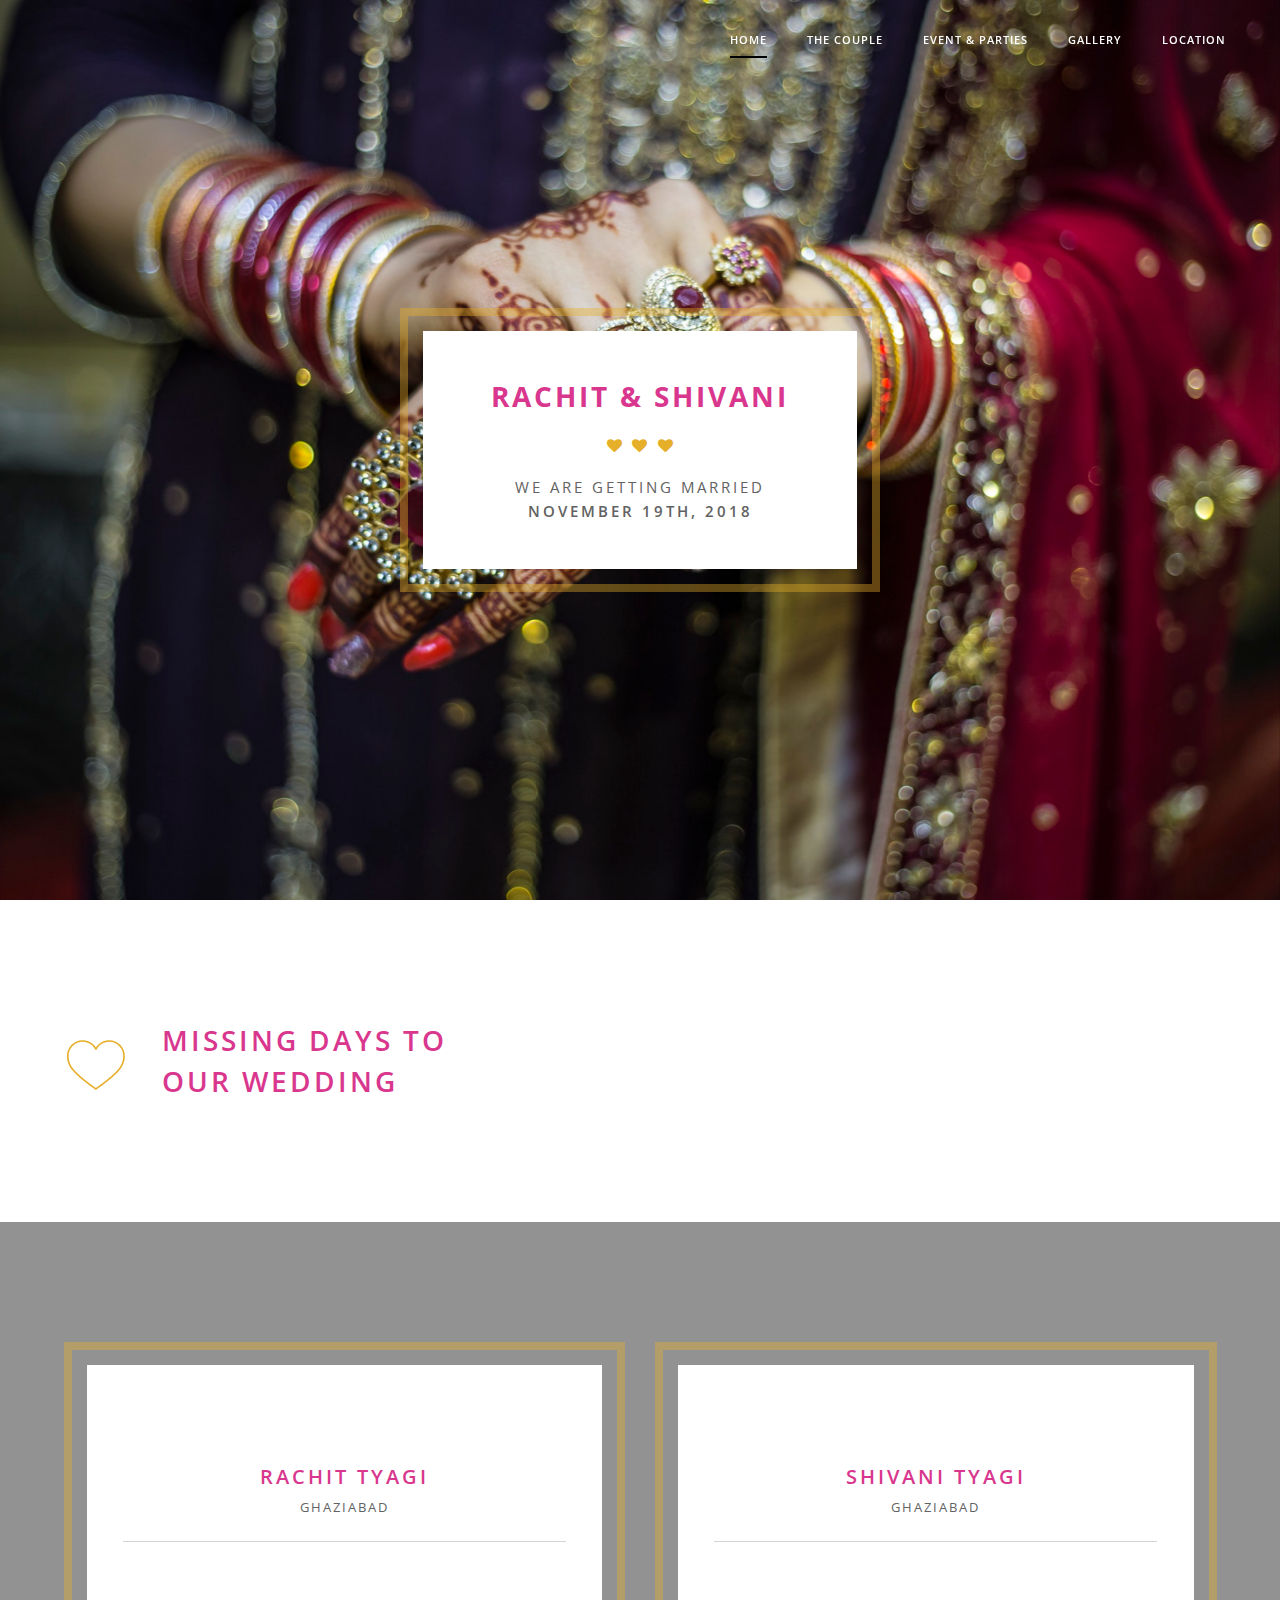
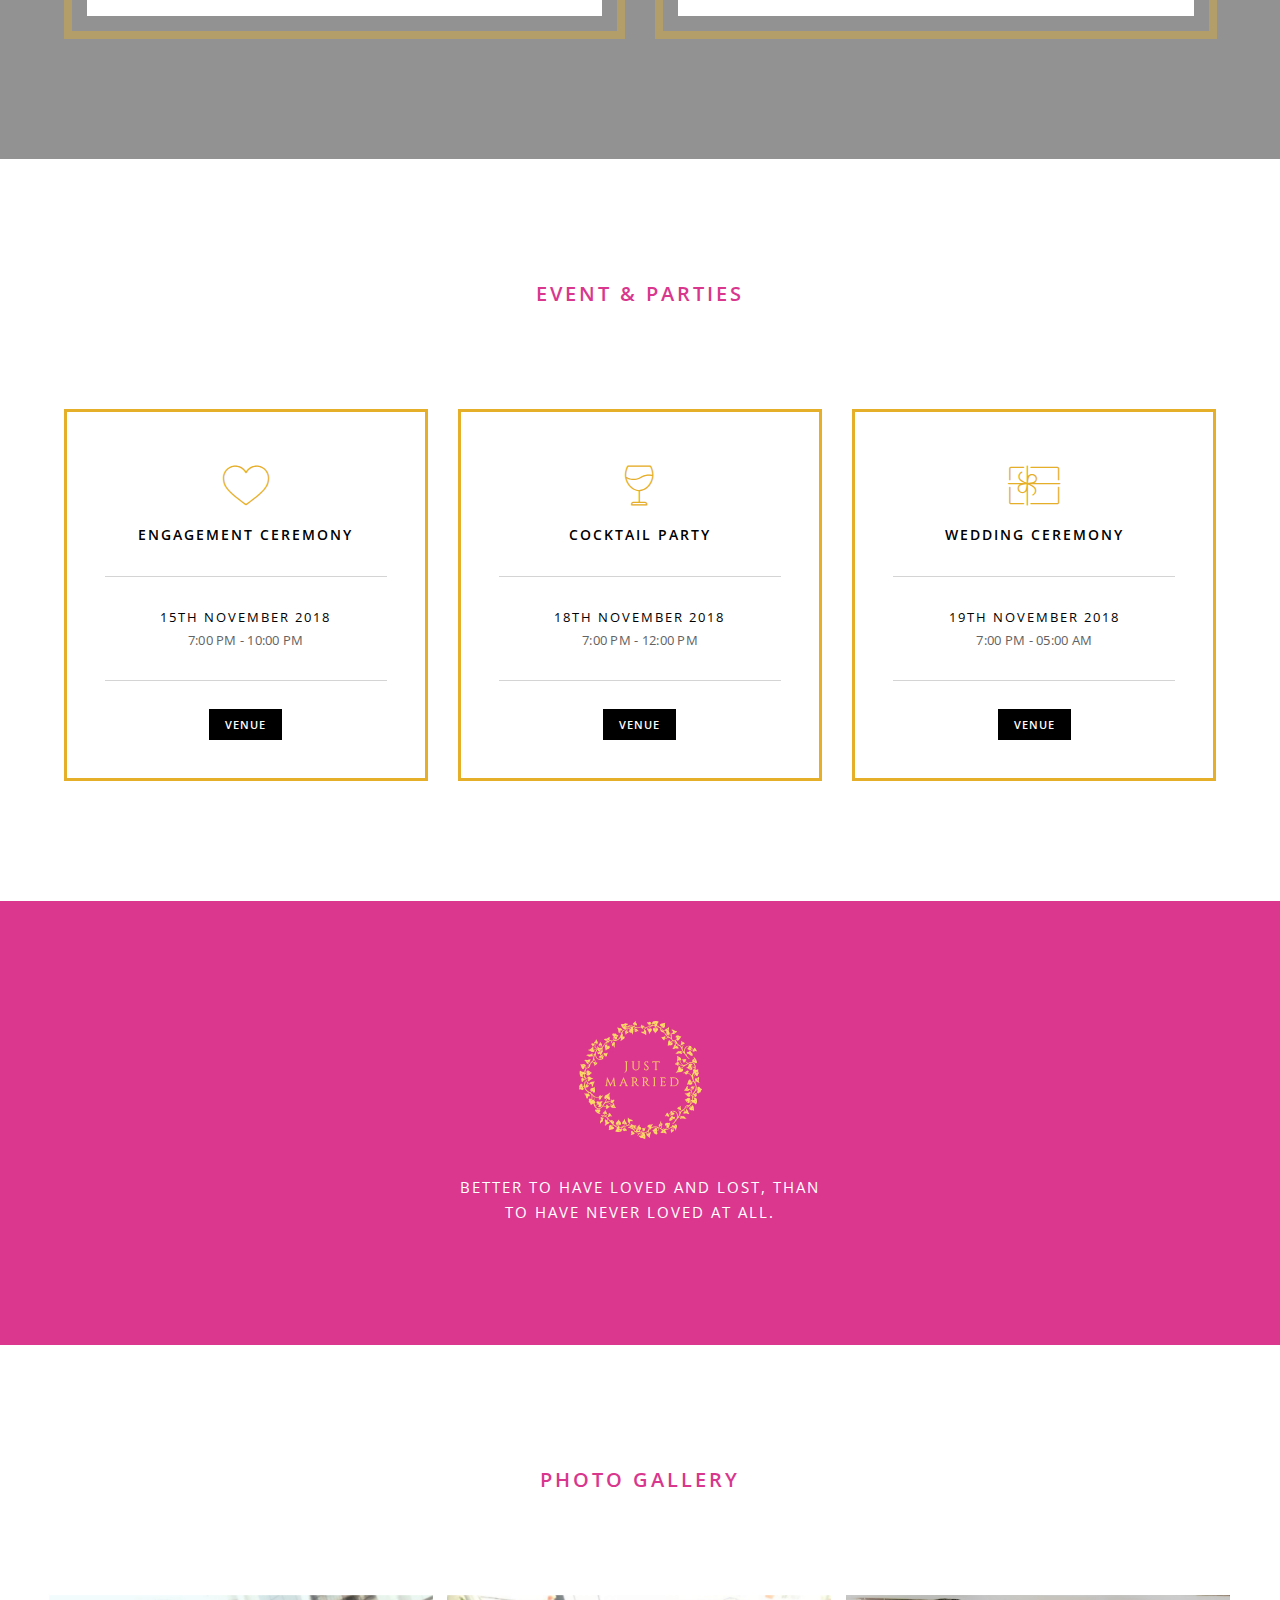
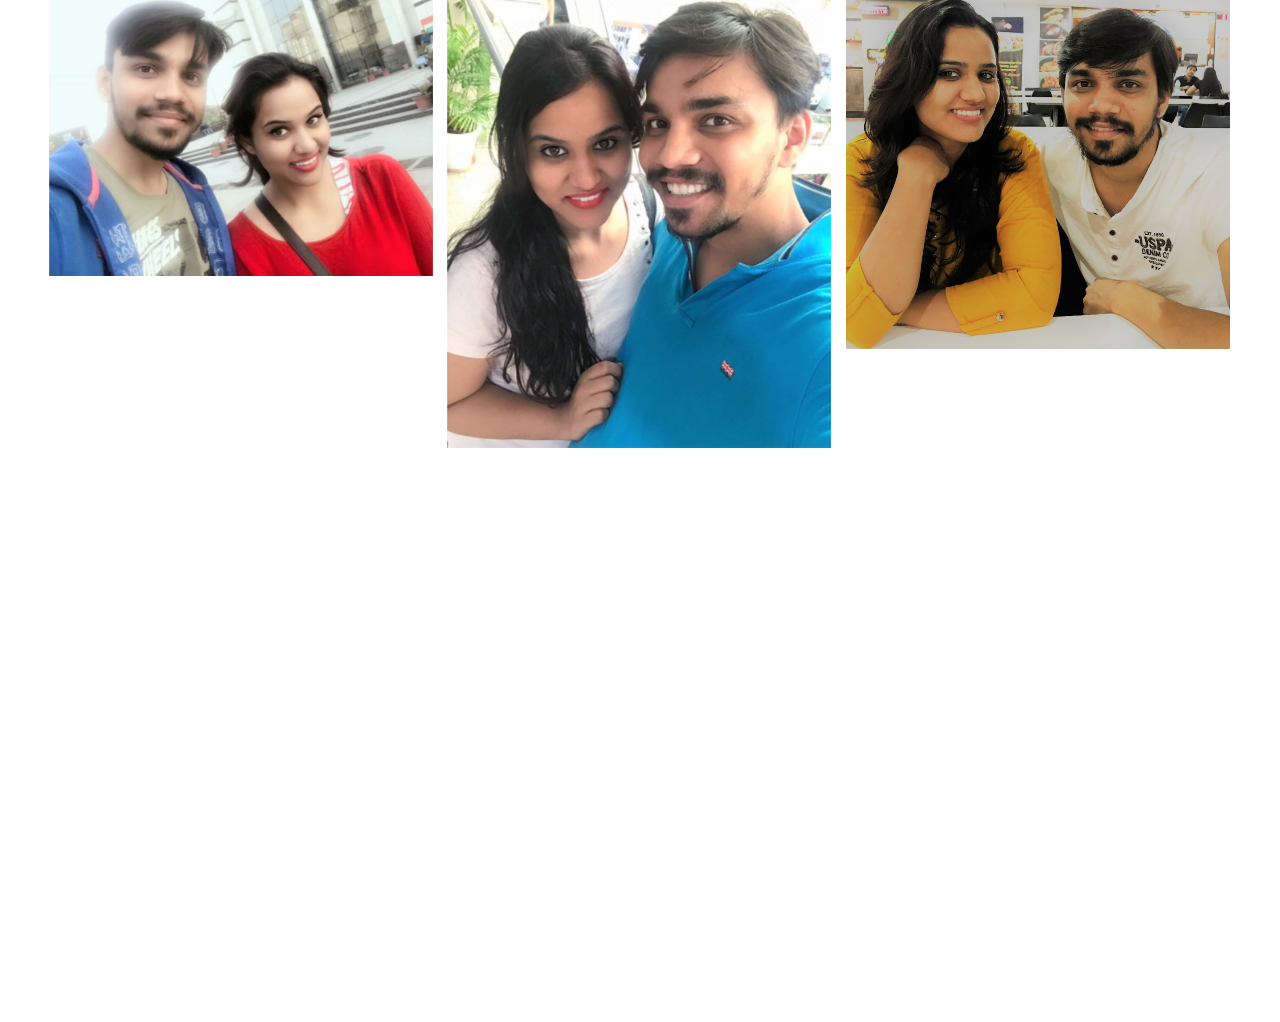
==== commit d2eb7905: "Update Engagement Typo" ====
--- a/index.html
+++ b/index.html
@@ -94,7 +94,7 @@
                 </div>
             </div>
             <div id="owl-demo-background" class="owl-carousel owl-theme">
-                <div class="item owl-bg-img full-screen" style="background-image:url('images/ban1.JPEG');"></div>
+                <div class="item owl-bg-img full-screen" style="background-image:url('images/ban1.jpeg');"></div>
                 <!-- <div class="item owl-bg-img full-screen" style="background-image:url('images/ban1.jpg');"></div> -->
             </div>
         </section>
@@ -161,7 +161,7 @@
                     <div class="col-md-4 col-sm-4 text-center xs-margin-bottom-ten">
                         <div class="event-box">
                             <i class="icon-heart medium-icon yellow-text margin-five"></i>
-                            <span class="text-med text-uppercase letter-spacing-2 font-weight-600 black-text display-block">Engagement</span>
+                            <span class="text-med text-uppercase letter-spacing-2 font-weight-600 black-text display-block">Engagement Ceremony</span>
                             <div class="wide-separator-line bg-mid-gray margin-ten no-margin-lr"></div>
                             <span class="text-uppercase letter-spacing-2 display-block black-text">15th November 2018</span>
                             <span class="event-time">7:00 PM - 10:00 PM</span>
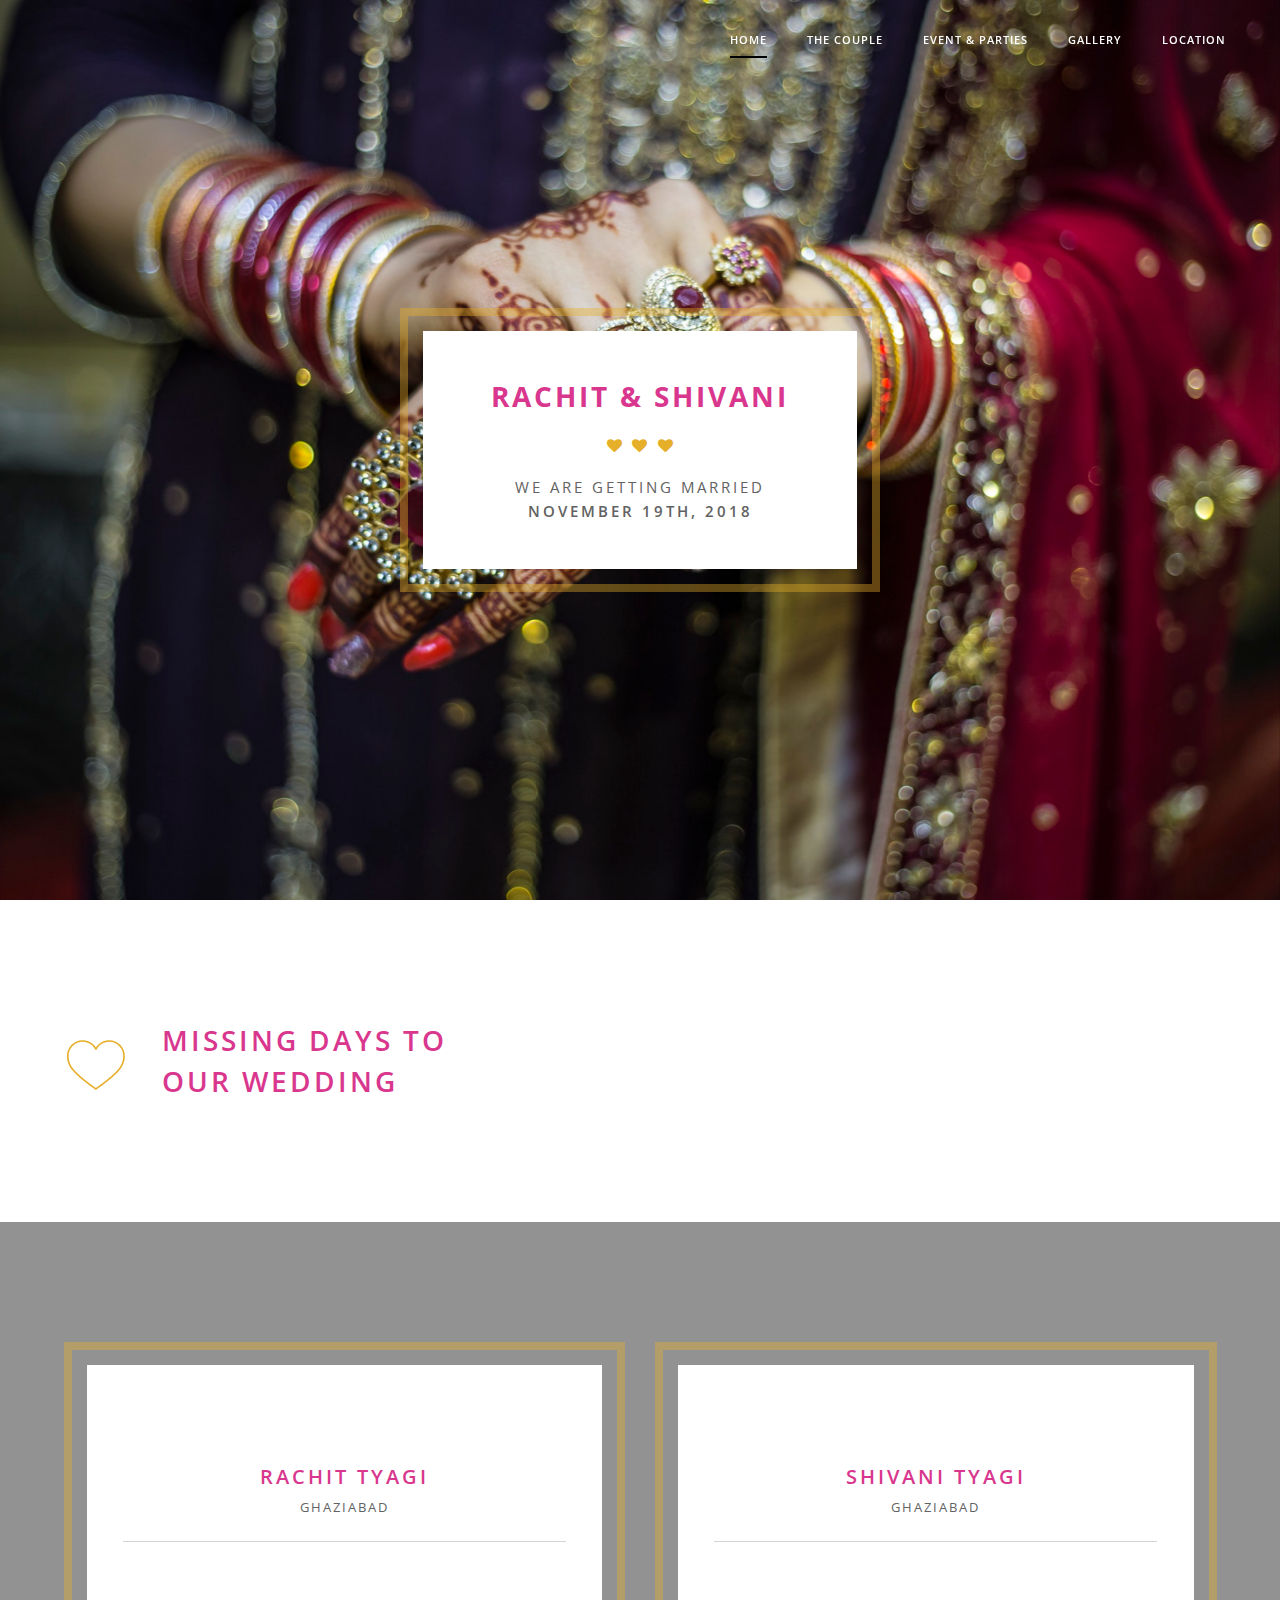
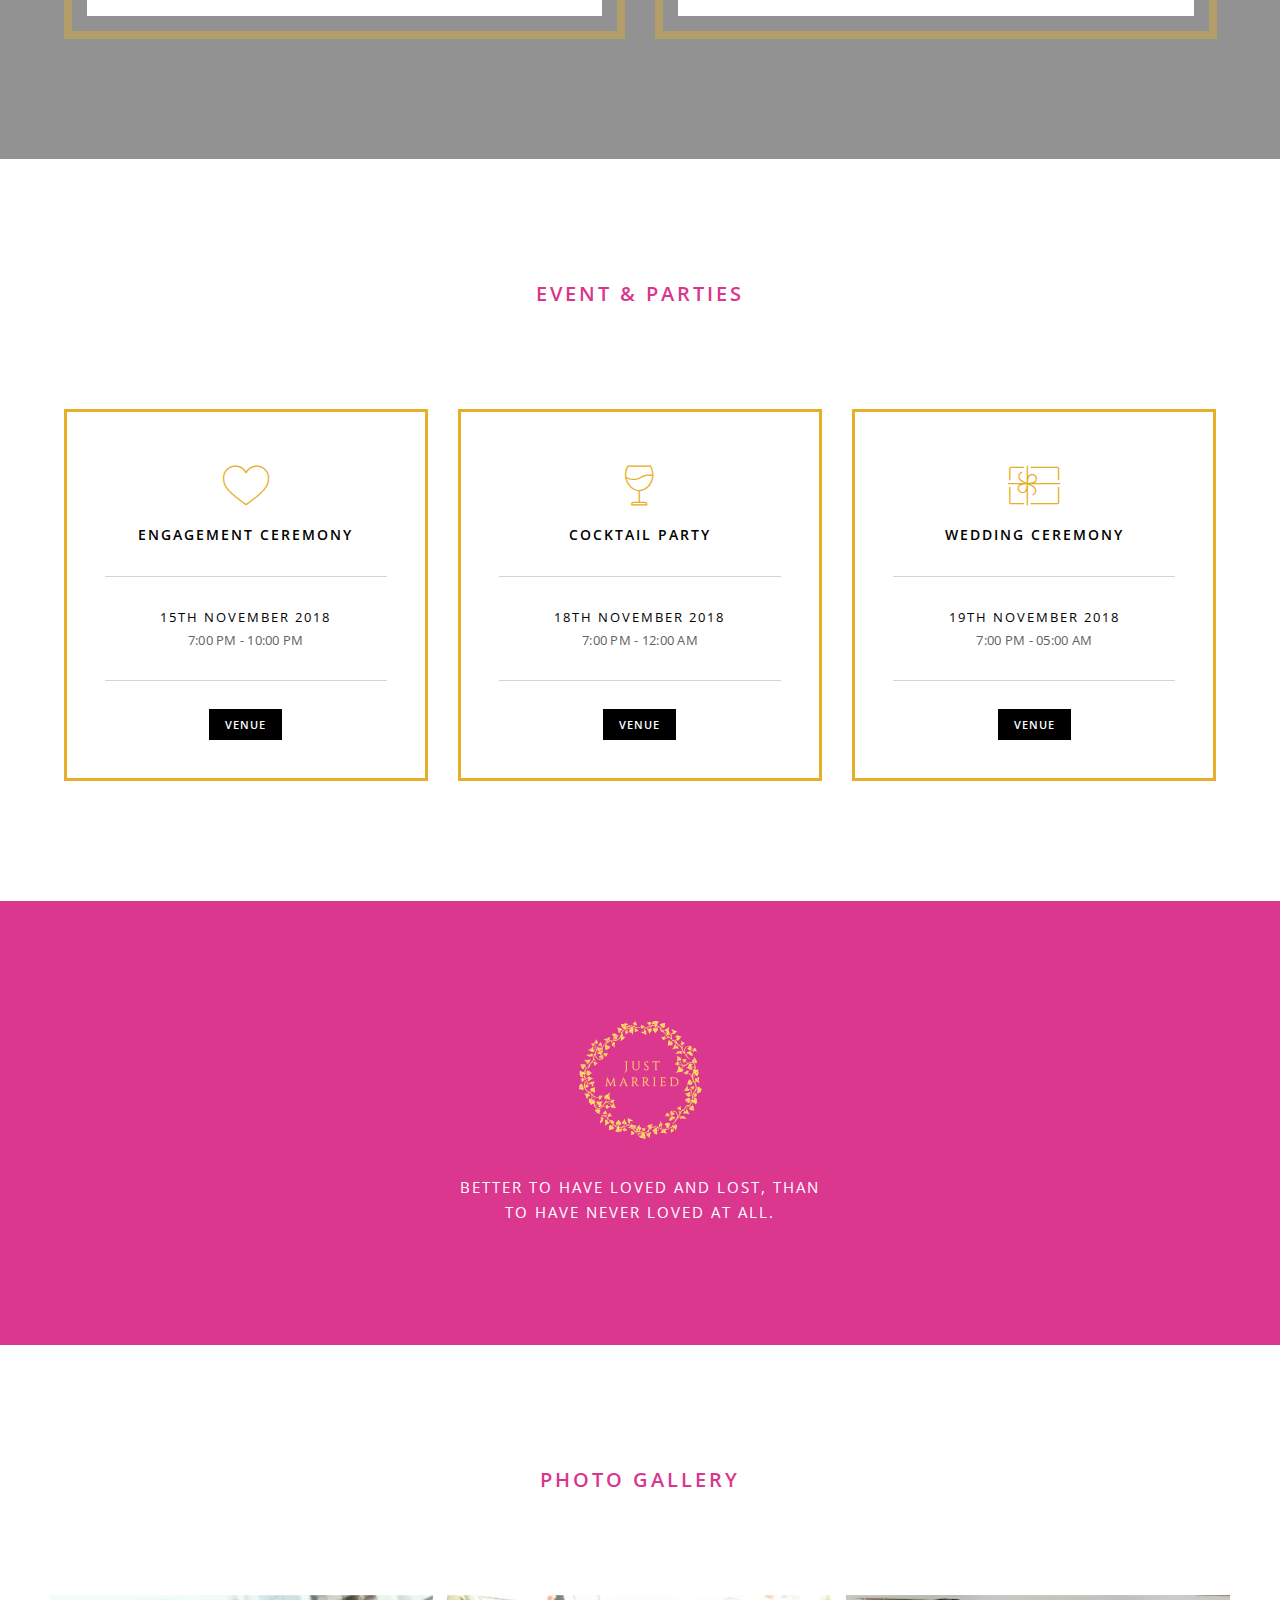
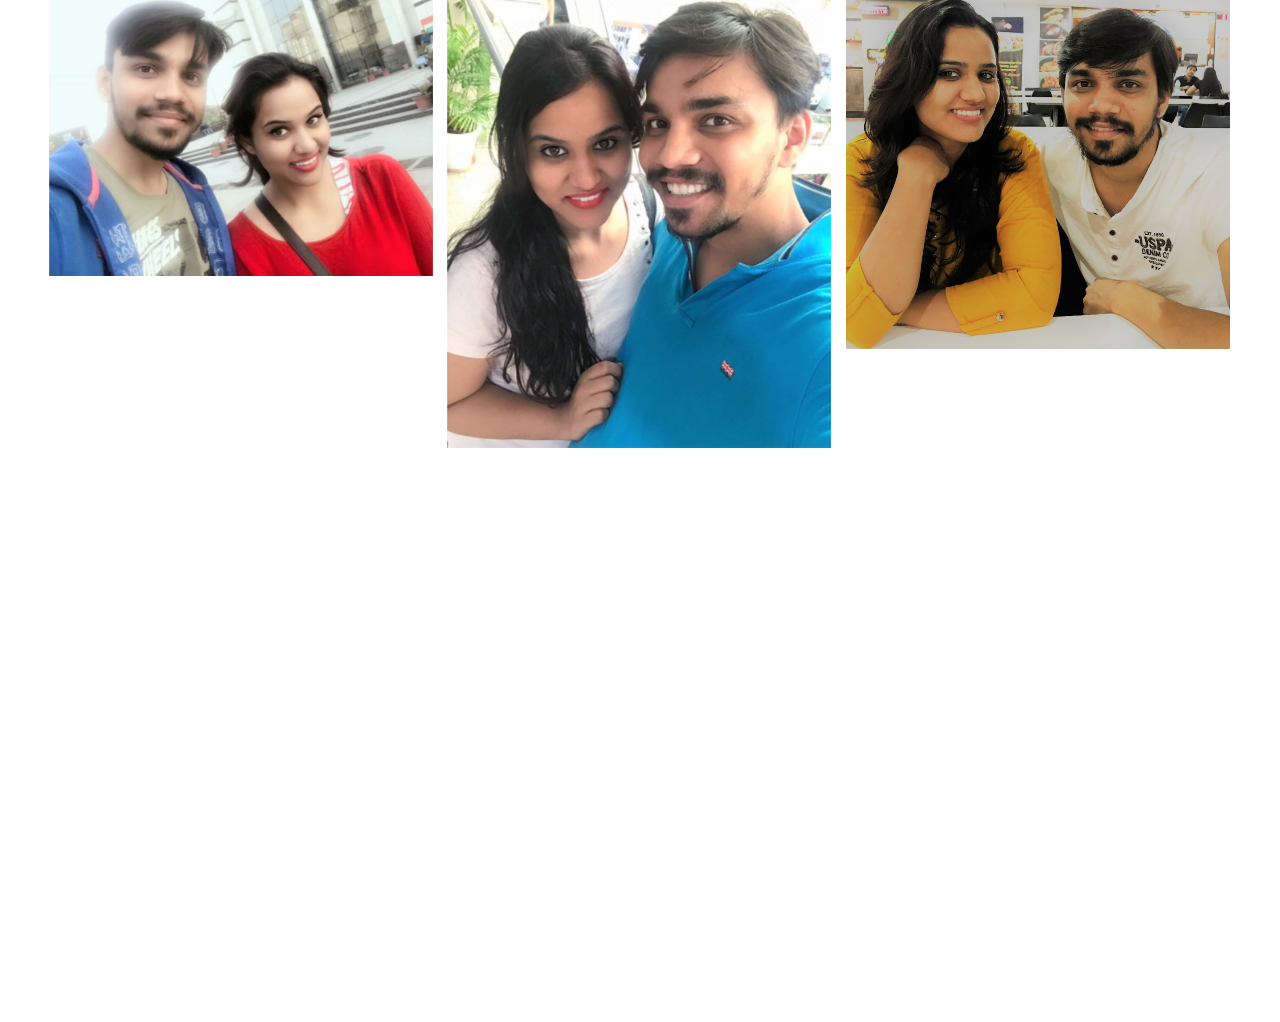
==== commit c4ba9150: "Update timings of events" ====
--- a/index.html
+++ b/index.html
@@ -176,7 +176,7 @@
                             <span class="text-med text-uppercase letter-spacing-2 font-weight-600 black-text display-block">Cocktail Party</span>
                             <div class="wide-separator-line bg-mid-gray margin-ten no-margin-lr"></div>
                             <span class="text-uppercase letter-spacing-2 display-block black-text">18th November 2018</span>
-                            <span class="event-time">7:00 PM - 12:00 PM</span>
+                            <span class="event-time">7:00 PM - 12:00 AM</span>
                             <div class="wide-separator-line bg-mid-gray margin-ten no-margin-lr"></div>
                             <!-- <p class="width-90 center-col text-med margin-ten no-margin-top">Lorem Ipsum is simply dummy text of the printing and typesetting industry. Lorem Ipsum has been.</p> -->
                             <a class="highlight-button-dark btn btn-small button no-margin-right inner-link" href="#location">Venue</a>
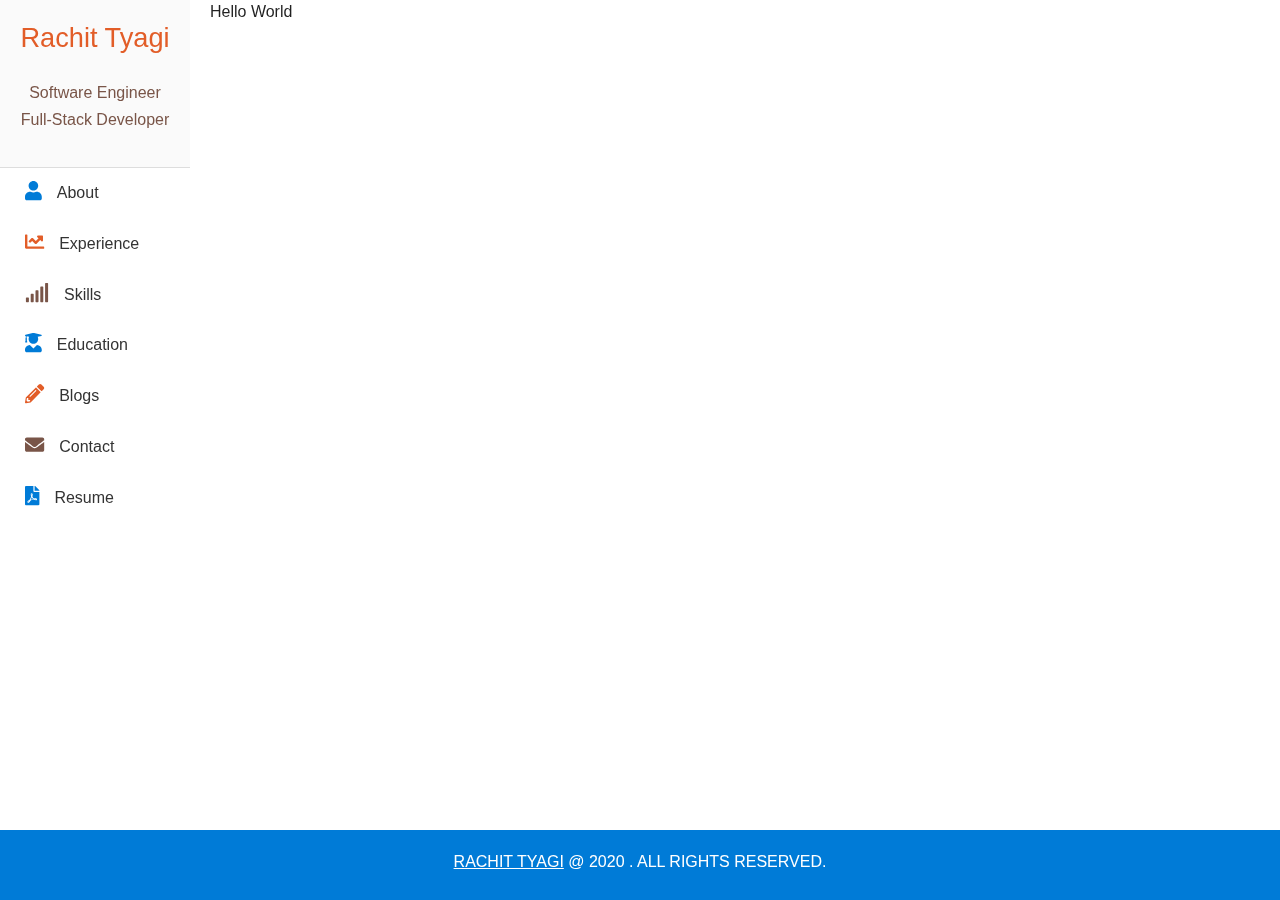
==== commit 4f39f7eb: "New version" ====
--- a/index.html
+++ b/index.html
@@ -1,330 +1,13 @@
 <!doctype html>
-<html class="no-js" lang="en">
-    <head>
-        <title>Rachit & Shivani Tyagi</title>
-        <meta name="description" content="Rachit & Shivani Tyagi">
-        <meta name="keywords" content="rachit, tyagi, rachittyagi, shivanityagi">
-        <meta charset="utf-8">
-        <meta name="author" content="Rachit Tyagi">
-        <meta name="viewport" content="width=device-width,initial-scale=1.0,maximum-scale=1" />
-        <!-- favicon -->
-        <link rel="shortcut icon" href="images/favicon.png">
-        <link rel="apple-touch-icon" href="images/apple-touch-icon-57x57.png">
-        <link rel="apple-touch-icon" sizes="72x72" href="images/apple-touch-icon-72x72.png">
-        <link rel="apple-touch-icon" sizes="114x114" href="images/apple-touch-icon-114x114.png">
-        <!-- animation --> 
-        <link rel="stylesheet" href="css/animate.css" />
-        <!-- bootstrap --> 
-        <link rel="stylesheet" href="css/bootstrap.css" />
-        <!-- et line icon --> 
-        <link rel="stylesheet" href="css/et-line-icons.css" />
-        <!-- font-awesome icon -->
-        <link rel="stylesheet" href="css/font-awesome.min.css" />
-        <!-- revolution slider -->
-        <link rel="stylesheet" href="css/extralayers.css" />
-        <link rel="stylesheet" href="css/settings.css" />
-        <!-- magnific popup -->
-        <link rel="stylesheet" href="css/magnific-popup.css" />
-        <!-- owl carousel -->
-        <link rel="stylesheet" href="css/owl.carousel.css" />
-        <link rel="stylesheet" href="css/owl.transitions.css" />
-        <link rel="stylesheet" href="css/full-slider.css" />
-        <!-- text animation -->
-        <link rel="stylesheet" href="css/text-effect.css" />
-        <!-- hamburger menu  -->
-        <link rel="stylesheet" href="css/menu-hamburger.css" />
-        <!-- common -->
-        <link rel="stylesheet" href="css/style.css" />
-        <!-- responsive -->
-        <link rel="stylesheet" href="css/responsive.css" />
-        <!--[if IE]>
-            <link rel="stylesheet" href="css/style-ie.css" />
-        <![endif]-->
-        <!--[if IE]>
-            <script src="js/html5shiv.js"></script>
-        <![endif]-->
-    </head>
-    <body>
-        <!-- navigation --> 
-        <nav class="navbar navbar-default navbar-fixed-top nav-transparent overlay-nav sticky-nav nav-white nav-border-bottom no-transition" role="navigation">
-            <div class="container">
-                <div class="row">
-                    <div class="col-md-2 col-sm-3 col-xs-6">
-                        <!-- <a class="logo-light" href="index.html"><img alt="" src="images/logo-white.png" class="logo" /></a><a class="logo-dark" href="index.html"><img alt="" src="images/logo-light.png" class="logo" /></a> -->
-                    </div>
-                    <div class="navbar-header">
-                        <button type="button" class="navbar-toggle" data-toggle="collapse" data-target=".navbar-collapse"> <span class="sr-only">Toggle navigation</span> <span class="icon-bar"></span> <span class="icon-bar"></span> <span class="icon-bar"></span> </button>
-                    </div>
-                    <div class="col-md-10 text-right">
-                        <div class="navbar-collapse collapse">
-                            <ul class="nav navbar-nav navbar-right">
-                                <li><a href="#slider" class="inner-link">Home</a> </li>
-                                <li><a href="#couple" class="inner-link">The Couple</a> </li>
-                                <li><a href="#event" class="inner-link">Event & Parties</a></li>
-                                <li><a href="#gallery" class="inner-link">Gallery</a></li>
-                                <!--<li><a href="#rsvp" class="inner-link">RSVP</a></li>
-                                <li><a href="#blog" class="inner-link">Blog</a> </li>
-                                <li><a href="index.html" class="inner-link">Demos</a></li>-->
-                                <li><a href="#location" class="inner-link">Location</a> </li>
-                            </ul>
-                        </div>
-                    </div>
-                </div>
-            </div>
-        </nav>
-        <!-- end of navigation -->
-        <!-- parallax section -->
-        <section class="no-padding full-screen bg-black" id="slider">
-            <div class="background-slider-text">
-                <div class="container full-screen  position-relative">
-                    <div class="slider-typography">
-                        <div class="slider-text-middle-main">
-                            <div class="slider-text-middle slider-text-middle2 personal-name animated fadeIn">
-                                <div class="col-md-5 col-sm-8 col-xs-11 wedding-header center-col">
-                                    <div class="wedding-header-sub bg-white">
-                                        <span class="title-large text-uppercase letter-spacing-3 font-weight-700 pink-text display-block">Rachit & Shivani</span>
-                                        <span class="margin-five display-block"><i class="fa fa-heart yellow-text"></i><i class="fa fa-heart yellow-text"></i><i class="fa fa-heart yellow-text"></i></span>
-                                        <span class="text-large text-uppercase letter-spacing-3 display-block">we are getting married</span>
-                                        <span class="text-large text-uppercase letter-spacing-3 font-weight-600">November 19th, 2018</span>
-                                    </div>
-                                </div>
-                            </div>
-                        </div>
-                    </div>
-                </div>
-            </div>
-            <div id="owl-demo-background" class="owl-carousel owl-theme">
-                <div class="item owl-bg-img full-screen" style="background-image:url('images/ban1.jpeg');"></div>
-                <!-- <div class="item owl-bg-img full-screen" style="background-image:url('images/ban1.jpg');"></div> -->
-            </div>
-        </section>
-        <!-- end parallax section -->
-        <section class="text-center">
-            <div class="container">
-                <div class="row">
-                    <div class="col-md-1 col-md-12 text-left wedding-heart position-relative sm-text-center sm-margin-bottom-five">
-                        <i class="icon-heart large-icon yellow-text"></i>
-                    </div>
-                    <div class="col-md-4 col-md-12 text-left sm-text-center sm-margin-bottom-seven">
-                        <span class="title-large text-uppercase letter-spacing-3 font-weight-600 pink-text display-block">Missing Days To Our Wedding</span>
-                    </div>
-                    <div class="col-md-7 col-md-12">
-                        <div id="counter-wedding" class="wedding-counter"></div>
-                    </div>
-                </div>
-            </div>
-        </section>
-        <section id="couple" class="fix-background xs-onepage-section">
-            <div class="opacity-light bg-dark-gray"></div>
-            <div class="container">
-                <div class="row position-relative">
-                    <div class="col-md-6 col-sm-6 about-couple-main text-center xs-margin-bottom-ten">
-                        <div class="about-couple">
-                            <div class="about-couple-sub bg-white">
-                                <div class="margin-five no-margin-top"><img src="http://placehold.it/600x600" alt="" class="white-round-border no-border"/></div>
-                                <span class="title-small text-uppercase letter-spacing-3 font-weight-600 pink-text display-block">Rachit Tyagi</span>
-                                <span class="text-uppercase margin-one display-block letter-spacing-2">Ghaziabad</span>
-                                <div class="wide-separator-line bg-mid-gray margin-five no-margin-lr"></div>
-                                <!-- <p class="width-80 center-col text-med xs-width-100">Lorem Ipsum is simply dummy text of the printing and typesetting industry. Lorem Ipsum has been the standard dummy text.</p> -->
-                                <!-- <div class="wide-separator-line bg-mid-gray margin-five no-margin-lr"></div>
-                                <a href="https://www.facebook.com/" target="_blank"><i class="fa fa-facebook small-icon"></i></a><a href="https://twitter.com/" target="_blank"><i class="fa fa-twitter small-icon"></i></a><a href="https://plus.google.com" target="_blank"><i class="fa fa-google-plus small-icon"></i></a><a href="https://dribbble.com/" target="_blank"><i class="fa fa-dribbble small-icon"></i></a> -->
-                            </div>
-                        </div>
-                    </div>
-                    <div class="col-md-6 col-sm-6 about-couple-main text-center">
-                        <div class="about-couple">
-                            <div class="about-couple-sub bg-white">
-                                <div class="margin-five no-margin-top"><img src="http://placehold.it/600x600" alt="" class="white-round-border no-border"/></div>
-                                <span class="title-small text-uppercase letter-spacing-3 font-weight-600 pink-text display-block">Shivani Tyagi</span>
-                                <span class="text-uppercase margin-one display-block letter-spacing-2">Ghaziabad</span>
-                                <div class="wide-separator-line bg-mid-gray margin-five no-margin-lr"></div>
-                                <!-- <p class="width-80 center-col text-med xs-width-100">Lorem Ipsum is simply dummy text of the printing and typesetting industry. Lorem Ipsum has been the standard dummy text.</p> -->
-                                <!-- <div class="wide-separator-line bg-mid-gray margin-five no-margin-lr"></div>
-                                <a href="https://www.facebook.com/" target="_blank"><i class="fa fa-facebook small-icon"></i></a><a href="https://twitter.com/" target="_blank"><i class="fa fa-twitter small-icon"></i></a><a href="https://plus.google.com" target="_blank"><i class="fa fa-google-plus small-icon"></i></a><a href="https://dribbble.com/" target="_blank"><i class="fa fa-dribbble small-icon"></i></a> -->
-                            </div>
-                        </div>
-                    </div>
-                </div>
-            </div>
-        </section>
-        <section id="event" class="xs-onepage-section">
-            <div class="container">
-                <div class="row">
-                    <!-- section title -->
-                    <div class="col-md-12 text-center">
-                        <span class="section-title main-font title-small text-uppercase letter-spacing-3 font-weight-600 pink-text display-block">Event & Parties</span>
-                    </div>
-                    <!-- end section title -->
-                </div>
-                <div class="row">
-                    <!-- section title  -->
-                    <div class="col-md-4 col-sm-4 text-center xs-margin-bottom-ten">
-                        <div class="event-box">
-                            <i class="icon-heart medium-icon yellow-text margin-five"></i>
-                            <span class="text-med text-uppercase letter-spacing-2 font-weight-600 black-text display-block">Engagement Ceremony</span>
-                            <div class="wide-separator-line bg-mid-gray margin-ten no-margin-lr"></div>
-                            <span class="text-uppercase letter-spacing-2 display-block black-text">15th November 2018</span>
-                            <span class="event-time">7:00 PM - 10:00 PM</span>
-                            <div class="wide-separator-line bg-mid-gray margin-ten no-margin-lr"></div>
-                            <!-- <p class="width-90 center-col text-med margin-ten no-margin-top">Lorem Ipsum is simply dummy text of the printing and typesetting industry. Lorem Ipsum has been.</p> -->
-                            <a class="highlight-button-dark btn btn-small button no-margin-right inner-link" href="#location">Venue</a>
-                        </div>
-                    </div>
-                    <div class="col-md-4 col-sm-4 text-center xs-margin-bottom-ten">
-                        <div class="event-box">
-                            <i class="icon-wine medium-icon yellow-text margin-five"></i>
-                            <span class="text-med text-uppercase letter-spacing-2 font-weight-600 black-text display-block">Cocktail Party</span>
-                            <div class="wide-separator-line bg-mid-gray margin-ten no-margin-lr"></div>
-                            <span class="text-uppercase letter-spacing-2 display-block black-text">18th November 2018</span>
-                            <span class="event-time">7:00 PM - 12:00 AM</span>
-                            <div class="wide-separator-line bg-mid-gray margin-ten no-margin-lr"></div>
-                            <!-- <p class="width-90 center-col text-med margin-ten no-margin-top">Lorem Ipsum is simply dummy text of the printing and typesetting industry. Lorem Ipsum has been.</p> -->
-                            <a class="highlight-button-dark btn btn-small button no-margin-right inner-link" href="#location">Venue</a>
-                        </div>
-                    </div>
-                    <div class="col-md-4 col-sm-4 text-center">
-                        <div class="event-box">
-                            <i class="icon-gift medium-icon yellow-text margin-five"></i>
-                            <span class="text-med text-uppercase letter-spacing-2 font-weight-600 black-text display-block">Wedding Ceremony</span>
-                            <div class="wide-separator-line bg-mid-gray margin-ten no-margin-lr"></div>
-                            <span class="text-uppercase letter-spacing-2 display-block black-text">19th November 2018</span>
-                            <span class="event-time">7:00 PM - 05:00 AM</span>
-                            <div class="wide-separator-line bg-mid-gray margin-ten no-margin-lr"></div>
-                            <!-- <p class="width-90 center-col text-med margin-ten no-margin-top">Lorem Ipsum is simply dummy text of the printing and typesetting industry. Lorem Ipsum has been.</p> -->
-                            <a class="highlight-button-dark btn btn-small button no-margin-right inner-link" href="#location">Venue</a>
-                        </div>
-                    </div>
-                </div>
-            </div>
-        </section>
-        <section class="bg-light-pink">
-            <div class="container">
-                <div class="row">
-                    <!-- section title  -->
-                    <div class="col-md-6 col-md-12 center-col text-center">
-                        <img src="images/onepage-wedding-img7.png" alt=""/>
-                    </div>
-                    <div class="col-md-4 col-sm-6 center-col text-center margin-three no-margin-bottom">
-                        <span class="white-text text-large">Better to have loved and lost, than to have never loved at all.</span>
-                    </div>
-                </div>
-            </div>
-        </section>
-        <section id="gallery" class="xs-onepage-section">
-            <div class="container">
-                <div class="row">
-                    <!-- section title -->
-                    <div class="col-md-12 text-center">
-                        <span class="section-title main-font title-small text-uppercase letter-spacing-3 font-weight-600 pink-text display-block">Photo Gallery</span>
-                    </div>
-                    <!-- end section title -->
-                </div>
-                <div class="row no-padding work-3col gutter"> 
-                    <div class="grid-gallery overflow-hidden" >
-                        <div class="tab-content">
-                            <ul class="masonry-items grid lightbox-gallery">
-                                <!-- menu item -->
-                                <li>
-                                    <figure>
-                                        <div class="gallery-img"><a href="images/story1.jpg" title=""><img src="images/story1.jpg" alt=""></a></div>
-                                        <!-- <figcaption>
-                                            <h3>Best of Paris</h3>
-                                            <p>13 FEBRUARY 2015</p>
-                                        </figcaption> -->
-                                    </figure>
-                                </li>
-                                <!-- end menu item -->
-                                <!-- menu item -->
-                                <li>
-                                    <figure>
-                                        <div class="gallery-img"><a href="images/story2.jpg" title=""><img src="images/story2.jpg" alt=""></a></div>
-                                        <!-- <figcaption>
-                                            <h3>South Africa Adventures</h3>
-                                            <p>13 FEBRUARY 2015</p>
-                                        </figcaption> -->
-                                    </figure>
-                                </li>
-                                <!-- end menu item -->
-                                <!-- menu item -->
-                                <li>
-                                    <figure>
-                                        <div class="gallery-img"><a href="images/story3.jpg" title=""><img src="images/story3.jpg" alt=""></a></div>
-                                        <!-- <figcaption>
-                                            <h3>South Africa</h3>
-                                            <p>13 FEBRUARY 2015</p>
-                                        </figcaption> -->
-                                    </figure>
-                                </li>
-                                <!-- end menu item -->
-                            </ul>
-                        </div>
-                    </div>
-                </div>
-            </div>
-        </section>
-        
-        <section id="location" class="no-padding">
-            <div class="container-fuild">
-                <div class="row no-margin">
-                    <div id="canvas1" class="col-md-12 col-sm-12 no-padding contact-map map">                        
-                            <iframe id="map_canvas1" src="https://www.google.com/maps/embed?pb=!1m18!1m12!1m3!1d3498.0331904899663!2d77.48409391508517!3d28.748425982372257!2m3!1f0!2f0!3f0!3m2!1i1024!2i768!4f13.1!3m3!1m2!1s0x390cf40e8df76501%3A0x4db126b527d7c2bd!2sJVS+Resort!5e0!3m2!1sen!2sin!4v1539924897684" allowfullscreen></iframe>
-                    </div>
-                </div>
-            </div>
-        </section>
-        
-        <!-- footer -->
-        <footer>
-                <!-- scroll to top --> 
-                <a href="javascript:;" class="scrollToTop"><i class="fa fa-angle-up"></i></a> 
-                <!-- scroll to top end... --> 
-        </footer>
-        <!-- end footer -->
-
-        <!-- javascript libraries / javascript files set #2 --> 
-        <script type="text/javascript" src="js/jquery.min.js"></script>
-        <script type="text/javascript" src="js/modernizr.js"></script>
-        <script type="text/javascript" src="js/bootstrap.js"></script> 
-        <script type="text/javascript" src="js/jquery.easing.1.3.js"></script> 
-        <script type="text/javascript" src="js/skrollr.min.js"></script>  
-        <script type="text/javascript" src="js/jquery.viewport.mini.js"></script>  
-        <script type="text/javascript" src="js/smooth-scroll.js"></script>
-        <!-- jquery appear -->
-        <script type="text/javascript" src="js/jquery.appear.js"></script>
-        <!-- animation -->
-        <script type="text/javascript" src="js/wow.min.js"></script>
-        <!-- page scroll -->
-        <script type="text/javascript" src="js/page-scroll.js"></script>
-        <!-- easy piechart-->
-        <script type="text/javascript" src="js/jquery.easypiechart.js"></script>
-        <!-- parallax -->
-        <script type="text/javascript" src="js/jquery.parallax-1.1.3.js"></script>
-        <!--portfolio with shorting tab --> 
-        <script type="text/javascript" src="js/jquery.isotope.min.js"></script> 
-        <!-- owl slider  -->
-        <script type="text/javascript" src="js/owl.carousel.min.js"></script>
-        <!-- magnific popup  -->
-        <script type="text/javascript" src="js/jquery.magnific-popup.min.js"></script>
-        <script type="text/javascript" src="js/popup-gallery.js"></script>
-        <!-- text effect  -->
-        <script type="text/javascript" src="js/text-effect.js"></script>
-        <!-- revolution slider  -->
-        <script type="text/javascript" src="js/jquery.tools.min.js"></script>
-        <script type="text/javascript" src="js/jquery.revolution.js"></script>
-        <!-- counter  -->
-        <script type="text/javascript" src="js/counter.js"></script>
-        <!-- countTo -->
-        <script type="text/javascript" src="js/jquery.countTo.js"></script>
-        <!-- fit videos  -->
-        <script type="text/javascript" src="js/jquery.fitvids.js"></script>
-        <!-- imagesloaded  -->
-        <script type="text/javascript" src="js/imagesloaded.pkgd.min.js"></script>
-        <!-- hamburger menu-->
-        <script type="text/javascript" src="js/classie.js"></script>
-        <script type="text/javascript" src="js/hamburger-menu.js"></script>
-        <!-- one page navigation --> 
-        <script type="text/javascript" src="js/one-page-main.js"></script>
-        <!-- setting --> 
-        <script type="text/javascript" src="js/main.js"></script>
-    </body>
-</html>+<html lang="en">
+<head>
+  <meta charset="utf-8">
+  <title>Rachit Tyagi | Full Stack Developer</title>
+  <base href="/">
+  <meta name="viewport" content="width=device-width, initial-scale=1">
+  <link rel="icon" type="image/x-icon" href="favicon.ico">
+<link rel="stylesheet" href="styles.01103d115969f15ad42a.css"></head>
+<body>
+  <app-root></app-root>
+<script src="runtime-es2015.0811dcefd377500b5b1a.js" type="module"></script><script src="runtime-es5.0811dcefd377500b5b1a.js" nomodule defer></script><script src="polyfills-es5.e982a708d2bffe93edeb.js" nomodule defer></script><script src="polyfills-es2015.05f1a2db89b8166dc3dc.js" type="module"></script><script src="main-es2015.7dfa0a0c34fabea1afb4.js" type="module"></script><script src="main-es5.7dfa0a0c34fabea1afb4.js" nomodule defer></script></body>
+</html>
--- a/styles.01103d115969f15ad42a.css
+++ b/styles.01103d115969f15ad42a.css
@@ -0,0 +1 @@
+html{line-height:1.5;font-family:Roboto,sans-serif;font-weight:400;color:rgba(0,0,0,.87)}body{margin:0;background:url(/assets/bg.png);background-repeat:repeat;font-size:16px}footer{height:70px}footer p{margin:auto;padding:20px;text-align:center;text-transform:uppercase}nav{min-height:calc(100vh - 70px);background:#fff;float:left;width:190px;z-index:999}.container{position:fixed;overflow:hidden;width:100%;height:100vh}.main{min-height:calc(100vh - 70px);padding-left:190px}.text-middle{margin:0;position:absolute;top:50%;left:50%;-webkit-transform:translate(-50%,-50%);transform:translate(-50%,-50%)}.microsoft-blue{background-color:#007bd7}.text-blue{color:#007bd7}.text-white{color:#fff}.text-wine{color:#e25d28}.text-brown{color:#795548}.brand{background-color:#fafafa;border-bottom:1px solid #ddd;box-sizing:content-box;min-height:90px;padding:20px 20px 30px;text-align:center}.brand .name{font-size:1.7rem;line-height:2.212rem;font-weight:200;margin-top:0}.brand .profile{font-size:1rem;font-weight:300;line-height:1.2rem;-webkit-margin-before:.5rem;margin-block-start:.5rem;-webkit-margin-after:.5rem;margin-block-end:.5rem}nav ul.side-nav{list-style-type:none;-webkit-padding-start:0;padding-inline-start:0;-webkit-margin-start:0;margin-inline-start:0;-webkit-margin-before:0;margin-block-start:0}nav ul.side-nav li{list-style-type:none;padding:0}nav ul.side-nav li:hover{background-color:#ddd}nav ul.side-nav li a{box-sizing:content-box;display:block;padding:10px 10px 12px;font-weight:500}nav ul.side-nav li a:hover{background-color:#fafafa;border-left:3px solid}nav ul.side-nav li a span{color:#333!important}nav ul.side-nav li a.active{background-color:#fafafa;font-weight:700}nav ul.side-nav li a fa-icon{padding:0 15px;position:relative;font-size:1.2rem}.waves-effect{position:relative;cursor:pointer;display:inline-block;overflow:hidden;-webkit-user-select:none;-moz-user-select:none;-ms-user-select:none;user-select:none;vertical-align:middle;z-index:1;will-change:opacity,transform;-webkit-transition:all .3s ease-out;transition:all .3s ease-out}.visible{display:block}.invisible{display:none}.detail{margin-left:0}.header{background-color:#007bd7;min-height:40px;text-transform:uppercase;padding:10px 10px 5px}.header h1{font-weight:200;font-size:1.2rem}.content{min-height:60px;margin-left:20px}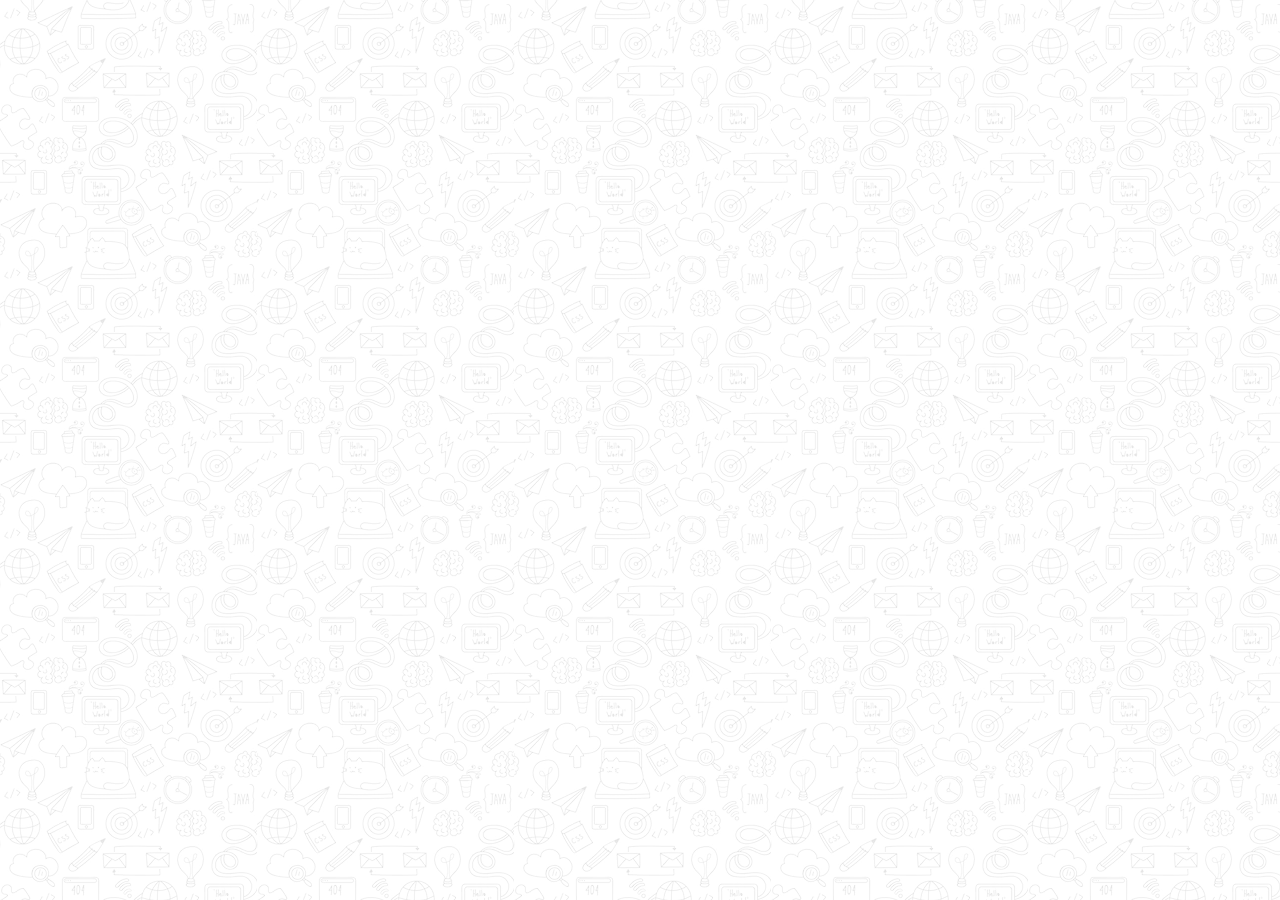
==== commit 8ced646f: "Stable version" ====
--- a/index.html
+++ b/index.html
@@ -5,9 +5,10 @@
   <title>Rachit Tyagi | Full Stack Developer</title>
   <base href="/">
   <meta name="viewport" content="width=device-width, initial-scale=1">
-  <link rel="icon" type="image/x-icon" href="favicon.ico">
-<link rel="stylesheet" href="styles.01103d115969f15ad42a.css"></head>
+  <meta http-equiv="X-UA-Compatible" content="IE=edge,chrome=1">
+  <meta name="description" content="Rachit Tyagi Portfolio">
+</head>
 <body>
   <app-root></app-root>
-<script src="runtime-es2015.0811dcefd377500b5b1a.js" type="module"></script><script src="runtime-es5.0811dcefd377500b5b1a.js" nomodule defer></script><script src="polyfills-es5.e982a708d2bffe93edeb.js" nomodule defer></script><script src="polyfills-es2015.05f1a2db89b8166dc3dc.js" type="module"></script><script src="main-es2015.7dfa0a0c34fabea1afb4.js" type="module"></script><script src="main-es5.7dfa0a0c34fabea1afb4.js" nomodule defer></script></body>
+<script src="runtime-es2015.js" type="module"></script><script src="runtime-es5.js" nomodule defer></script><script src="polyfills-es5.js" nomodule defer></script><script src="polyfills-es2015.js" type="module"></script><script src="styles-es2015.js" type="module"></script><script src="styles-es5.js" nomodule defer></script><script src="vendor-es2015.js" type="module"></script><script src="vendor-es5.js" nomodule defer></script><script src="main-es2015.js" type="module"></script><script src="main-es5.js" nomodule defer></script></body>
 </html>
